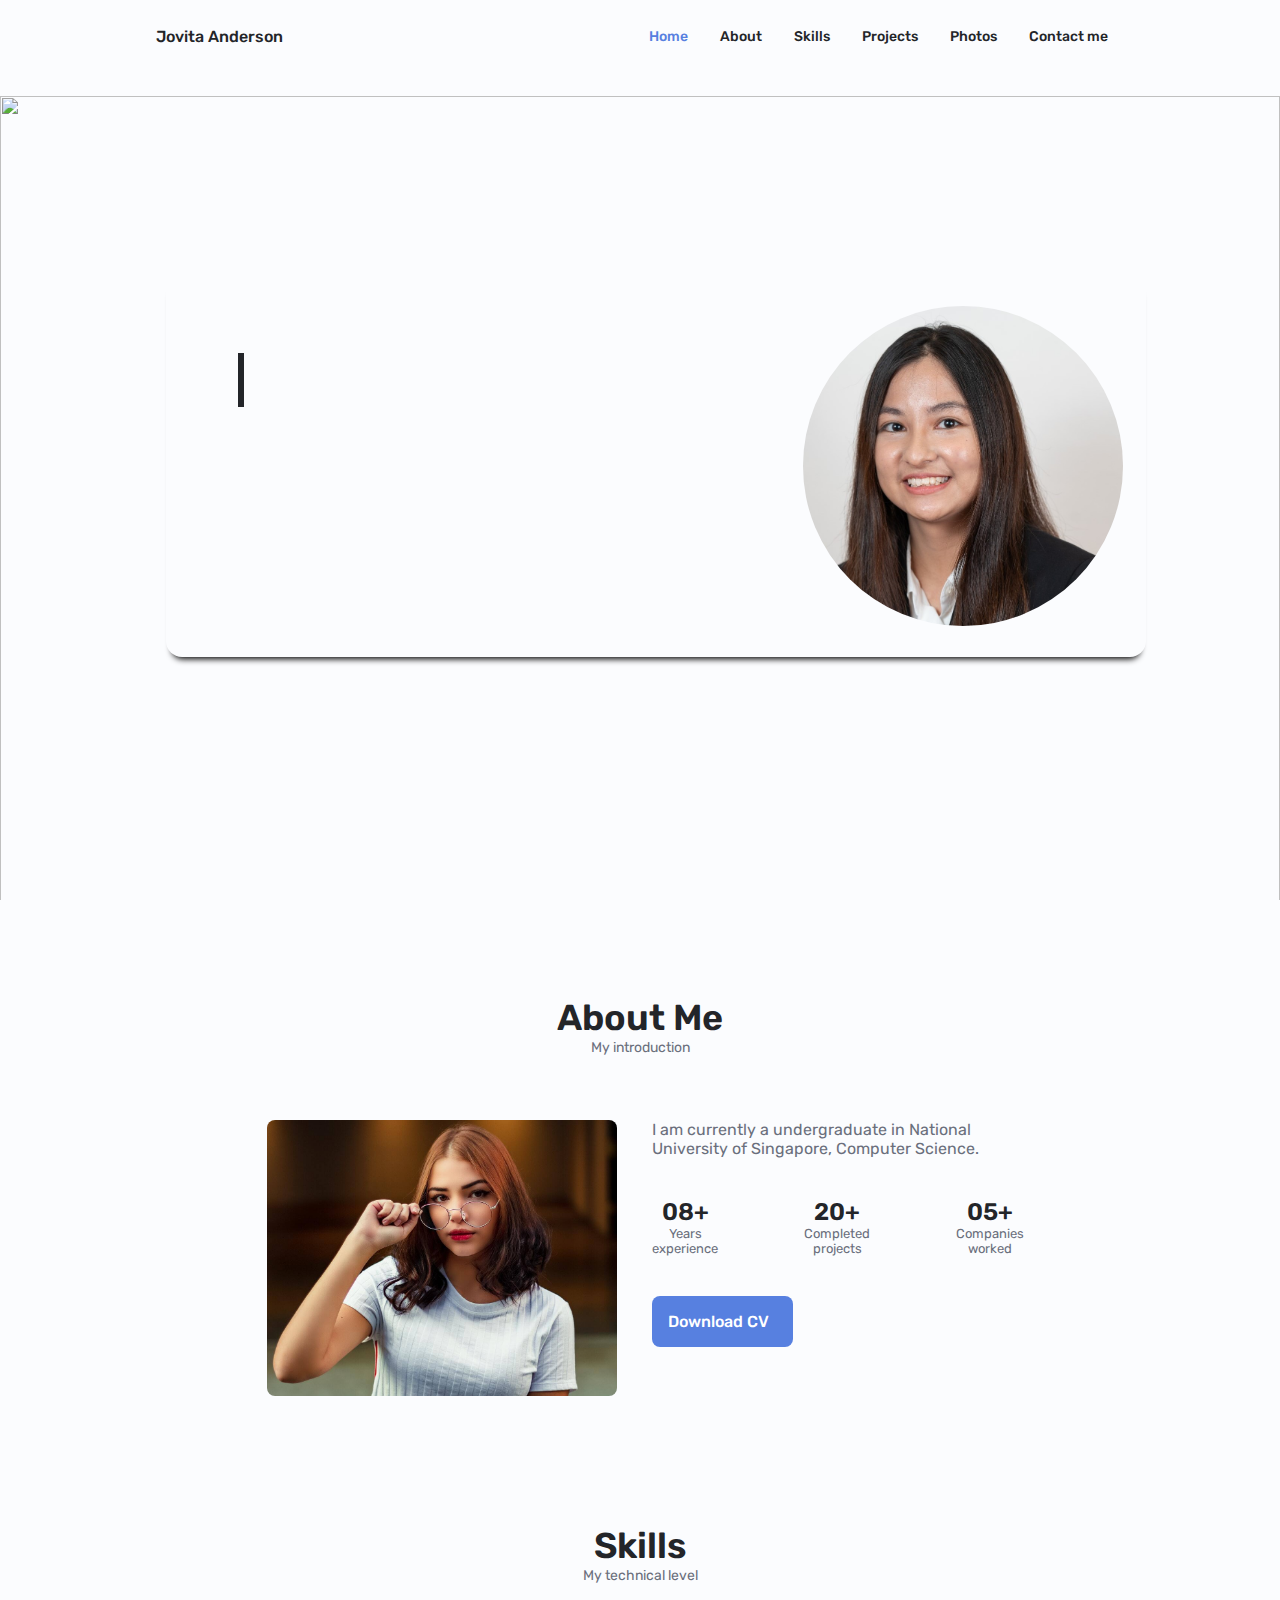
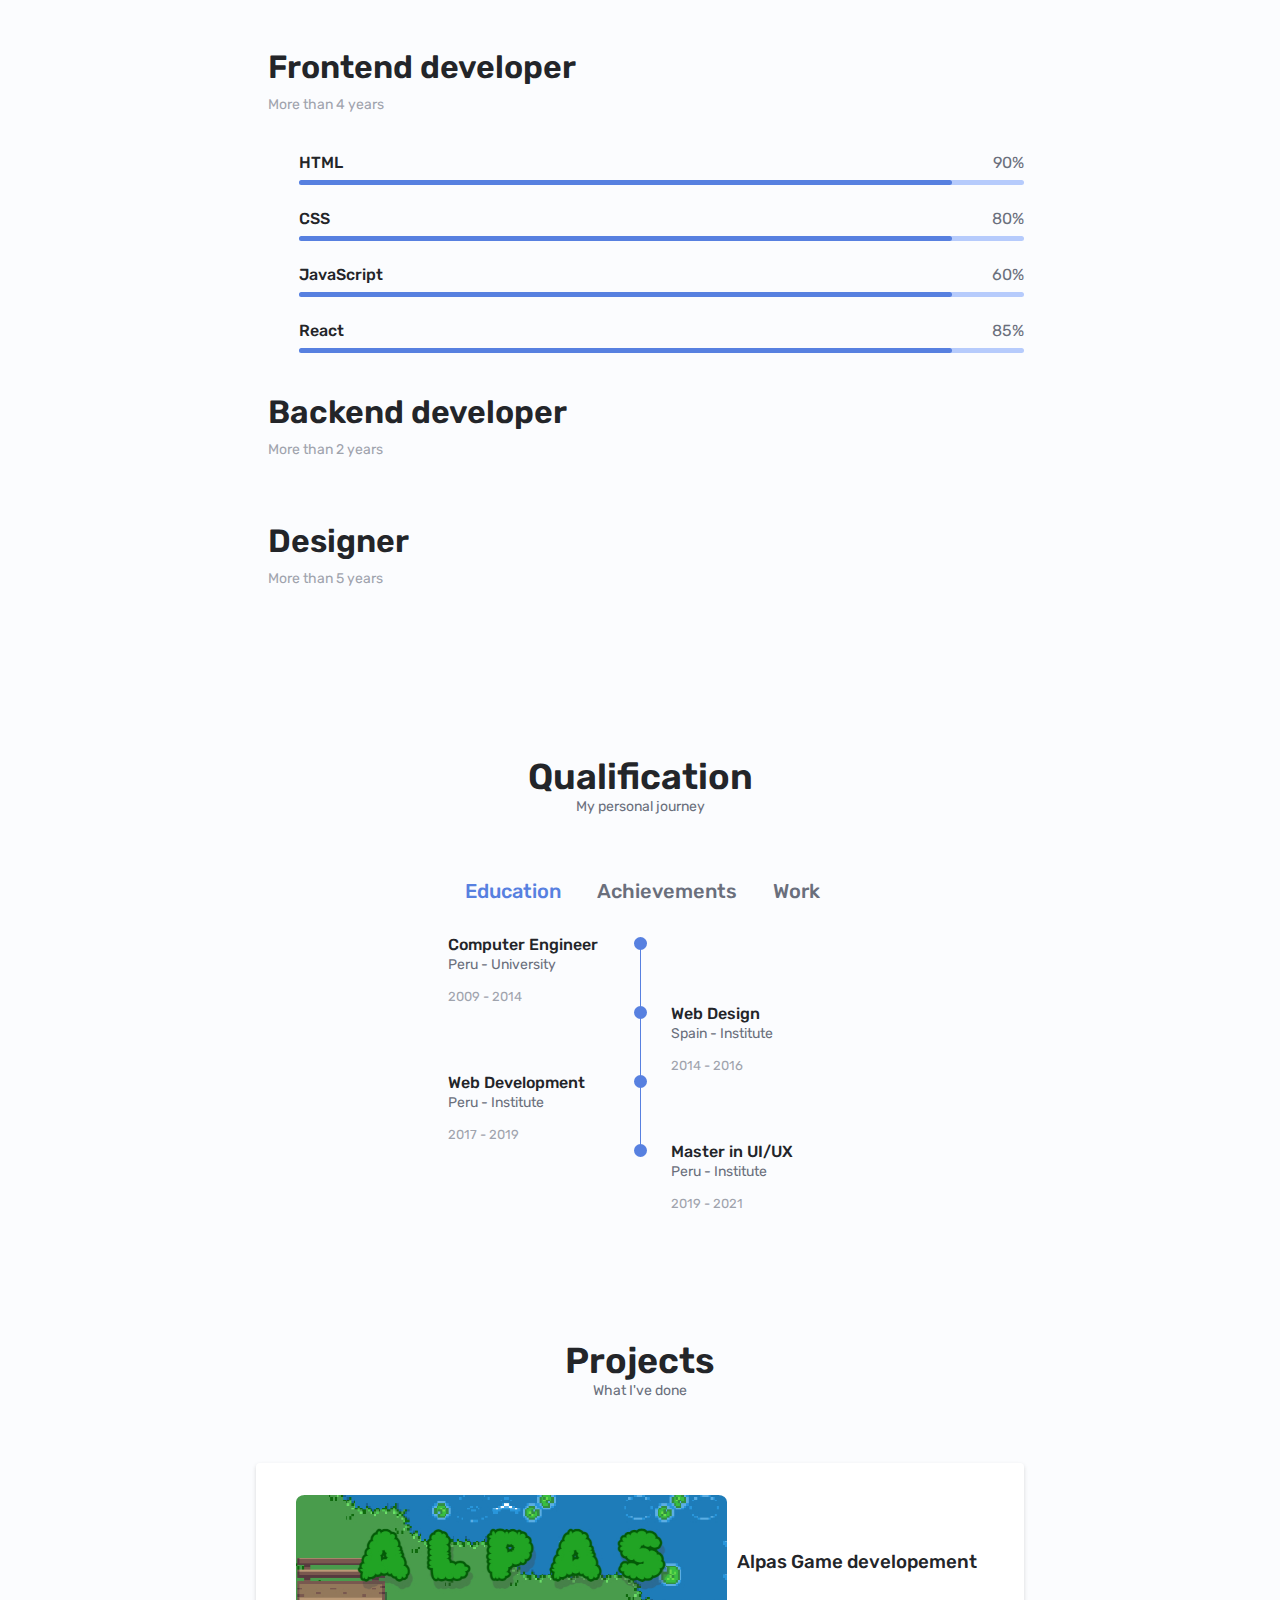
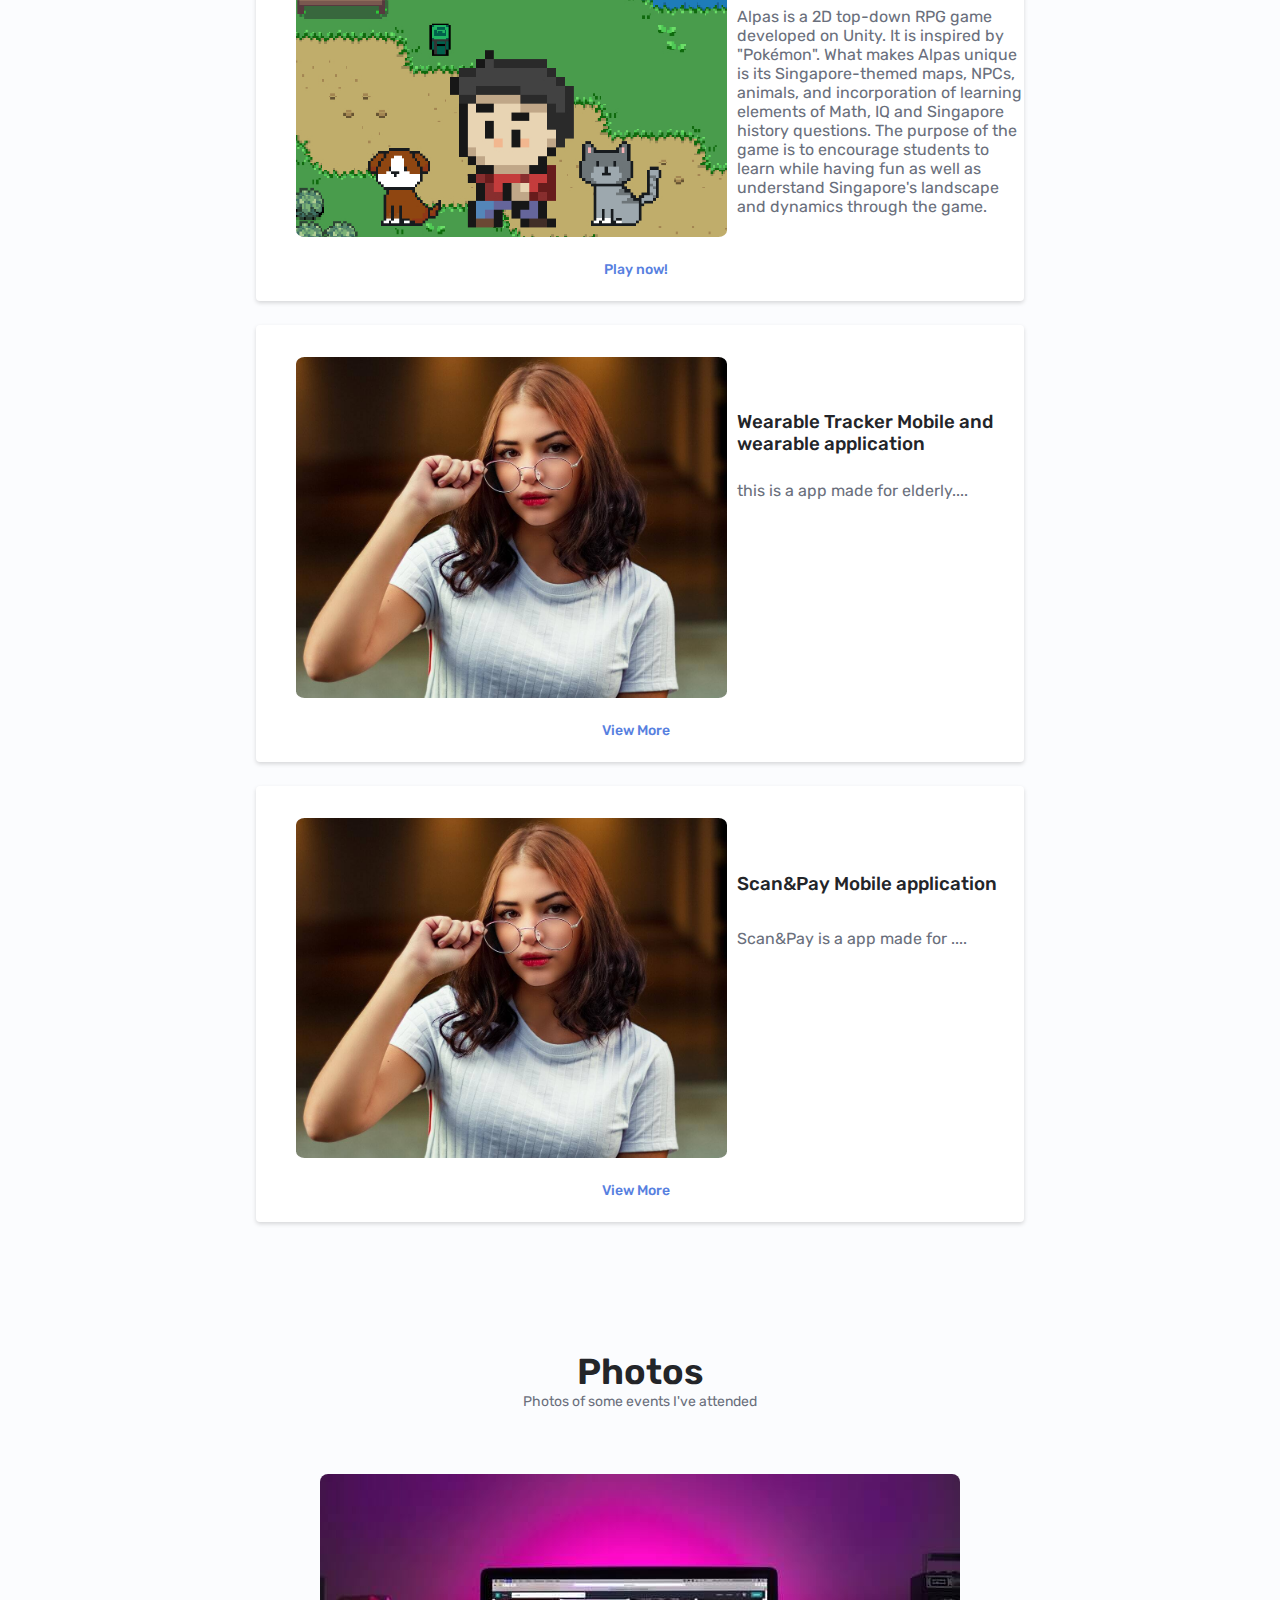
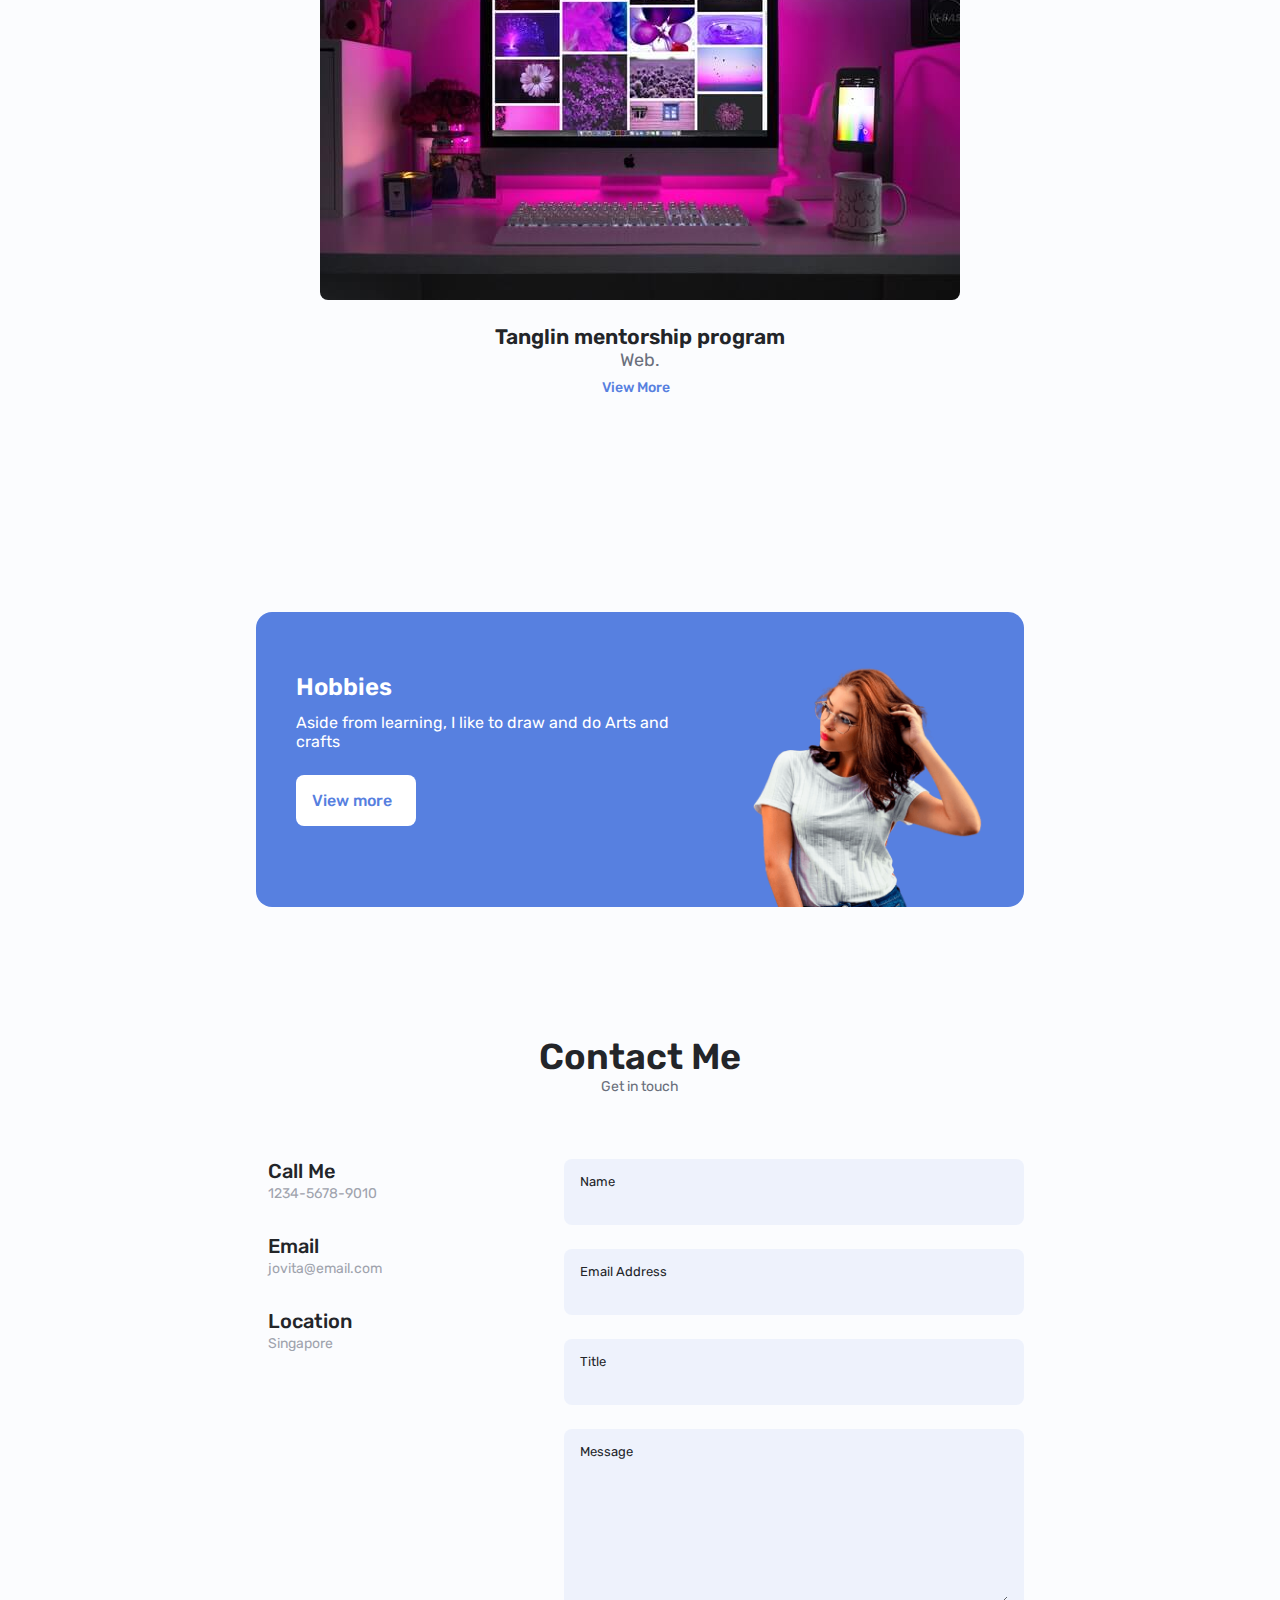
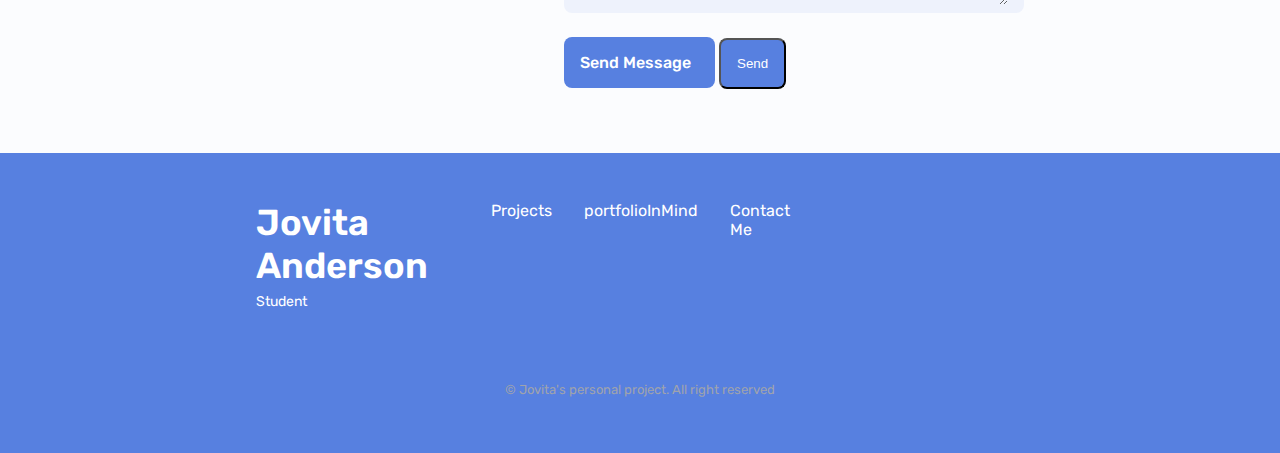
==== index.html @ 79d1b5a3 "Update project file directory" ====
<!DOCTYPE html>
    <html lang="en">
    <head>
        <meta charset="UTF-8">
        <meta name="viewport" content="width=device-width, initial-scale=1.0">

        <!--==================== UNICONS ====================-->
        <link rel="stylesheet" href="https://unicons.iconscout.com/release/v4.0.0/css/line.css">
        
        <!--==================== SWIPER CSS ====================-->
        <link rel="stylesheet" href="assets/css/swiper-bundle.min.css">
        
        <!--==================== CSS ====================-->
        <link rel="stylesheet" href="assets/css/styles.css">

        <!-- LOCOMOTIVE SCROLL -->
        <link rel="stylesheet"  href="assets/css/locomotive-scroll.min.css"/>

        <title>Jovita Anderson Portfolio Website</title>
    </head>
    <body>
        <!--==================== HEADER ====================-->
        <header class="header" id="header">
            <nav class="nav container">
                <a href="#" class="nav__logo">Jovita Anderson</a>
                <div class="nav__menu" id="nav-menu">
                    <ul class="nav__list grid">
                        <li class="nav__item">
                            <a href="#home" class="nav__link active-link">
                                <i class="uil uil-estate nav__icon"></i> Home
                            </a>
                        </li>
                        <li class="nav__item">
                            <a href="#about" class="nav__link">
                                <i class="uil uil-user nav__icon"></i> About
                            </a>
                        </li>
                        <li class="nav__item">
                            <a href="#skills" class="nav__link">
                                <i class="uil uil-file-alt nav__icon"></i> Skills
                            </a>
                        </li>
                        <li class="nav__item">
                            <a href="#projects" class="nav__link">
                                <i class="uil uil-folder nav__icon"></i> Projects
                            </a>
                        </li>
                        <li class="nav__item">
                            <a href="#photos" class="nav__link">
                                <i class="uil uil-scenery nav__icon"></i> Photos
                            </a>
                        </li>
                        <li class="nav__item">
                            <a href="#contact" class="nav__link">
                                <i class="uil uil-message nav__icon"></i> Contact me
                            </a>
                        </li>
                    </ul>
                    <i class="uil uil-times nav__close" id = "nav-close"></i>
                </div>
                <div class="nav__btns">
                    <!-- Theme change button -->
                    <i class="uil uil-moon change-theme" id="theme-button"></i>
                    <div class="nav__toggle" id="nav-toggle">
                        <i class="uil uil-apps"></i>
                    </div>
                </div>
            </nav>
        </header>

        <!--==================== MAIN ====================-->
        <main class="main">
            <!--==================== HOME ====================-->
            <section class="home section" id="home">
                <div class="home__background">
                <img src="assets/img/joderson_scene_1.png" class="bg" alt="">
                <!-- <img src="assets/img/girl1.png" class="girl" alt="">
                <img src="assets/img/rock1.png" class="rock" alt=""> -->

                <div class="home__container container grid">
                    <div class="home__content grid">

                        <div class="home__social">
                            <a href="www.linkedin.com/in/jovita-anderson" target ="_blank" class="home__social-icon">
                                <i class="uil uil-linkedin"></i>
                            </a>

                            <a href="https://github.com/joderson" target ="_blank" class="home__social-icon">
                                <i class="uil uil-github"></i>
                            </a>

                            <a href="mailto:joderson15@gmail.com" target ="_blank" class="home__social-icon">
                                <i class="uil uil-envelope-alt"></i>
                            </a>
                        </div>
                        <div class="home__img" >
                            <img src="assets/img/home.jpg" alt="" class="home__card-img">
                        </div>



                        <div class="home__data">
                            <div>
                                <h1 class="home__title">Hi, I'am Jovita :)</h1>
                            </div>
                            <h3 class="home__subtitle">Student</h3>
                            <p class="home__description">Welcome to my website! This is a personal project to showcase the fun side of me! Enjoy scrolling ~</p>
                            <a href="#about" class="button button--flex">
                                About me <i class="uil uil-message button__icon"></i>
                            </a>
                        </div>
                    </div>

                    <div class="home__scroll">
                        <a href="#about" class="home__scroll-button button--flex">
                            <i class="uil uil-mouse-alt home__scroll-mouse"></i>
                            <span class="home__scroll-name">Scroll down</span>
                            <i class="uil uil-arrow-down home_scroll-arrow"></i>
                        </a>
                    </div>

                </div>
            </div>
            </section>
            
            <!--==================== ABOUT ====================-->
            <section class="about section" id="about">
                <h2 class="section__title">About Me</h2>
                <span class="section__subtitle">My introduction</span>

                <div class="about__container container grid">
                    <img src="assets/img/about.jpg" alt="" class="about__img">

                    <div class="about__data">
                        <p class="about__description">I am currently a undergraduate in National University of Singapore, Computer Science. </p>
                        <div class="about__info">
                           <div>
                            <span class="about__info-title">08+</span>
                            <span class="about__info-name">Years <br> experience</span>
                           </div> 
                           <div>
                            <span class="about__info-title">20+</span>
                            <span class="about__info-name">Completed <br> projects</span>
                           </div> 
                           <div>
                            <span class="about__info-title">05+</span>
                            <span class="about__info-name">Companies <br> worked</span>
                           </div> 
                        </div>

                        <div class="about__buttons">
                            <a download ="" href="assets/pdf/Alexa-Cv.pdf" class="button button--flex">
                                Download CV<i class="uil uil-download-alt button__icon"></i>
                            </a>
                        </div>

                    </div>
                </div>
            </section>

            <!--==================== SKILLS ====================-->
            <section class="skills section" id="skills">
                <h2 class="section__title">Skills</h2>
                <span class="section__subtitle">My technical level</span>

                <div class="skills_container container grid">
                    <div>
                        <!--==================== SKILLS1 ====================-->
                        <div class="skills__content skills__open">
                            <div class="skills__header">
                                <i class="uil uil-brackets-curly skills__icon"></i>
                                <div>
                                    <h1 class="skills__titles">Frontend developer</h1>
                                    <span class="skills__subtitle">More than 4 years</span>
                                </div>
                                <i class="uil uil-angle-down skills__arrow"></i>
                            </div>

                            <div class="skills__list grid">
                                <div class="skills__data">
                                    <div class="skills__titles">
                                        <h3 class="skills__name">HTML</h3>
                                        <span class="skills__number">90%</span>
                                    </div>
                                    <div class="skills__bar">
                                        <span class="skills__percentage skills__html"></span>
                                    </div>
                                </div>

                                <div class="skills__data">
                                    <div class="skills__titles">
                                        <h3 class="skills__name">CSS</h3>
                                        <span class="skills__number">80%</span>
                                    </div>
                                    <div class="skills__bar">
                                        <span class="skills__percentage skills__css"></span>
                                    </div>
                                </div>

                                <div class="skills__data">
                                    <div class="skills__titles">
                                        <h3 class="skills__name">JavaScript</h3>
                                        <span class="skills__number">60%</span>
                                    </div>
                                    <div class="skills__bar">
                                        <span class="skills__percentage skills__js"></span>
                                    </div>
                                </div>

                                <div class="skills__data">
                                    <div class="skills__titles">
                                        <h3 class="skills__name">React</h3>
                                        <span class="skills__number">85%</span>
                                    </div>
                                    <div class="skills__bar">
                                        <span class="skills__percentage skills__react"></span>
                                    </div>
                                </div>
                            </div>
                        </div>
                        <!--==================== SKILLS2 ====================-->
                        <div class="skills__content skills__close">
                            <div class="skills__header">
                                <i class="uil uil-server-network skills__icon"></i>
                                <div>
                                    <h1 class="skills__titles">Backend developer</h1>
                                    <span class="skills__subtitle">More than 2 years</span>
                                </div>
                                <i class="uil uil-angle-down skills__arrow"></i>
                            </div>

                            <div class="skills__list grid">
                                <div class="skills__data">
                                    <div class="skills__titles">
                                        <h3 class="skills__name">PHP</h3>
                                        <span class="skills__number">90%</span>
                                    </div>
                                    <div class="skills__bar">
                                        <span class="skills__percentage skills__php"></span>
                                    </div>
                                </div>

                                <div class="skills__data">
                                    <div class="skills__titles">
                                        <h3 class="skills__name">Node Js</h3>
                                        <span class="skills__number">80%</span>
                                    </div>
                                    <div class="skills__bar">
                                        <span class="skills__percentage skills__node"></span>
                                    </div>
                                </div>

                                <div class="skills__data">
                                    <div class="skills__titles">
                                        <h3 class="skills__name">Firebase</h3>
                                        <span class="skills__number">60%</span>
                                    </div>
                                    <div class="skills__bar">
                                        <span class="skills__percentage skills__firebase"></span>
                                    </div>
                                </div>

                                <div class="skills__data">
                                    <div class="skills__titles">
                                        <h3 class="skills__name">Python</h3>
                                        <span class="skills__number">85%</span>
                                    </div>
                                    <div class="skills__bar">
                                        <span class="skills__percentage skills__python"></span>
                                    </div>
                                </div>
                            </div>
                        </div>
                    </div>

                    <div>
                        <!--==================== SKILLS3 ====================-->
                        <div class="skills__content skills__close">
                            <div class="skills__header">
                                <i class="uil uil-swatchbook skills__icon"></i>
                                <div>
                                    <h1 class="skills__titles">Designer</h1>
                                    <span class="skills__subtitle">More than 5 years</span>
                                </div>
                                <i class="uil uil-angle-down skills__arrow"></i>
                            </div>

                            <div class="skills__list grid">
                                <div class="skills__data">
                                    <div class="skills__titles">
                                        <h3 class="skills__name">Figma</h3>
                                        <span class="skills__number">90%</span>
                                    </div>
                                    <div class="skills__bar">
                                        <span class="skills__percentage skills__figma"></span>
                                    </div>
                                </div>

                                <div class="skills__data">
                                    <div class="skills__titles">
                                        <h3 class="skills__name">Sketch</h3>
                                        <span class="skills__number">80%</span>
                                    </div>
                                    <div class="skills__bar">
                                        <span class="skills__percentage skills__sketch"></span>
                                    </div>
                                </div>

                                <div class="skills__data">
                                    <div class="skills__titles">
                                        <h3 class="skills__name">Photoshop</h3>
                                        <span class="skills__number">60%</span>
                                    </div>
                                    <div class="skills__bar">
                                        <span class="skills__percentage skills__photoshop"></span>
                                    </div>
                                </div>
                            </div>
                        </div>                        
                    </div>

                </div>
            </section>

            <!--==================== QUALIFICATION ====================-->
            <section class="qualification section">
                <h2 class="section__title">Qualification</h2>
                <span class="section__subtitle">My personal journey</span>

                <div class="qulification__container container">
                    <div class="qualification__tabs">
                        <div class="qualification__button button--flex qualification__active" data-target='#education'>
                            <i class="uil uil-graduation-cap qualification__icon"></i>
                            Education
                        </div>

                        <div class="qualification__button button--flex" data-target='#achievements'>
                            <i class="uil uil-award qualification__icon"></i>
                            Achievements
                        </div>

                        <div class="qualification__button button--flex" data-target='#work'>
                            <i class="uil uil-briefcase-alt qualification__icon"></i>
                            Work
                        </div>
                    </div>

                    <div class="qualification__sections">
                        <!--==================== QUALIFICATION CONTENT 1 ====================-->
                        <div class="qualification__content qualification__active" data-content id ="education">
                            <!--==================== QUALIFICATION 1 ====================-->  
                            <div class="qualification__data">
                                <div>
                                    <h3 class="qualification__title">Computer Engineer</h3>
                                    <span class="qualification__subtitle"> Peru - University</span>
                                    <div class="qualification__calendar">
                                        <i class="uil uil-calendar-alt"></i>
                                        2009 - 2014
                                    </div>
                                </div>
                                <div>
                                    <span class="qualification__rounder"></span>
                                    <span class="qualification__line"></span>
                                </div>
                            </div>

                            <!--==================== QUALIFICATION 2 ====================-->  
                            <div class="qualification__data">
                                <div></div>
                                <div>
                                    <span class="qualification__rounder"></span>
                                    <span class="qualification__line"></span>
                                </div>

                                <div>
                                    <h3 class="qualification__title">Web Design</h3>
                                    <span class="qualification__subtitle"> Spain - Institute</span>
                                    <div class="qualification__calendar">
                                        <i class="uil uil-calendar-alt"></i>
                                        2014 - 2016
                                    </div>
                                </div>
                            </div>

                            <!--==================== QUALIFICATION 3 ====================-->  
                            <div class="qualification__data">
                                <div>
                                    <h3 class="qualification__title">Web Development</h3>
                                    <span class="qualification__subtitle"> Peru - Institute</span>
                                    <div class="qualification__calendar">
                                        <i class="uil uil-calendar-alt"></i>
                                        2017 - 2019
                                    </div>
                                </div>
                                <div>
                                    <span class="qualification__rounder"></span>
                                    <span class="qualification__line"></span>
                                </div>
                            </div>

                            <!--==================== QUALIFICATION 4 ====================-->  
                            <div class="qualification__data">
                                <div></div>
                                <div>
                                    <span class="qualification__rounder"></span>
                                    <!-- <span class="qualification__line"></span> -->
                                </div>
                                <div>
                                    <h3 class="qualification__title">Master in UI/UX</h3>
                                    <span class="qualification__subtitle"> Peru - Institute</span>
                                    <div class="qualification__calendar">
                                        <i class="uil uil-calendar-alt"></i>
                                        2019 - 2021
                                    </div>
                                </div>
                            </div>

                        </div>

                        <!--==================== QUALIFICATION CONTENT 2 ====================-->
                        <div class="qualification__content" data-content id ="achievements">
                            <!--==================== QUALIFICATION 1 ====================-->  
                            <div class="qualification__data">
                                <div>
                                    <h3 class="qualification__title">QUALIFICATION 1</h3>
                                    <span class="qualification__subtitle"> Peru - University</span>
                                    <div class="qualification__calendar">
                                        <i class="uil uil-calendar-alt"></i>
                                        2009 - 2014
                                    </div>
                                </div>
                                <div>
                                    <span class="qualification__rounder"></span>
                                    <span class="qualification__line"></span>
                                </div>
                            </div>

                            <!--==================== QUALIFICATION 2 ====================-->  
                            <div class="qualification__data">
                                <div></div>
                                <div>
                                    <span class="qualification__rounder"></span>
                                    <span class="qualification__line"></span>
                                </div>

                                <div>
                                    <h3 class="qualification__title">QUALIFICATION 2</h3>
                                    <span class="qualification__subtitle"> Spain - Institute</span>
                                    <div class="qualification__calendar">
                                        <i class="uil uil-calendar-alt"></i>
                                        2014 - 2016
                                    </div>
                                </div>
                            </div>

                            <!--==================== QUALIFICATION 3 ====================-->  
                            <div class="qualification__data">
                                <div>
                                    <h3 class="qualification__title">QUALIFICATION 3</h3>
                                    <span class="qualification__subtitle"> Peru - Institute</span>
                                    <div class="qualification__calendar">
                                        <i class="uil uil-calendar-alt"></i>
                                        2017 - 2019
                                    </div>
                                </div>
                                <div>
                                    <span class="qualification__rounder"></span>
                                    <!-- <span class="qualification__line"></span> -->
                                </div>
                            </div>

                        </div>

                        <!--==================== QUALIFICATION CONTENT 3 ====================-->
                        <div class="qualification__content" data-content id ="work">
                            <!--==================== QUALIFICATION 1 ====================-->  
                            <div class="qualification__data">
                                <div>
                                    <h3 class="qualification__title">QUALIFICATION 1</h3>
                                    <span class="qualification__subtitle"> Peru - University</span>
                                    <div class="qualification__calendar">
                                        <i class="uil uil-calendar-alt"></i>
                                        2009 - 2014
                                    </div>
                                </div>
                                <div>
                                    <span class="qualification__rounder"></span>
                                    <span class="qualification__line"></span>
                                </div>
                            </div>

                            <!--==================== QUALIFICATION 2 ====================-->  
                            <div class="qualification__data">
                                <div></div>
                                <div>
                                    <span class="qualification__rounder"></span>
                                    <span class="qualification__line"></span>
                                </div>

                                <div>
                                    <h3 class="qualification__title">QUALIFICATION 2</h3>
                                    <span class="qualification__subtitle"> Spain - Institute</span>
                                    <div class="qualification__calendar">
                                        <i class="uil uil-calendar-alt"></i>
                                        2014 - 2016
                                    </div>
                                </div>
                            </div>

                            <!--==================== QUALIFICATION 3 ====================-->  
                            <div class="qualification__data">
                                <div>
                                    <h3 class="qualification__title">QUALIFICATION 3</h3>
                                    <span class="qualification__subtitle"> Peru - Institute</span>
                                    <div class="qualification__calendar">
                                        <i class="uil uil-calendar-alt"></i>
                                        2017 - 2019
                                    </div>
                                </div>
                                <div>
                                    <span class="qualification__rounder"></span>
                                    <!-- <span class="qualification__line"></span> -->
                                </div>
                            </div>

                        </div>
                        
                    </div>
                </div>
            </section>

            <!--==================== PROJECTS ====================-->
            <section class="projects section" id="projects">
                <h2 class="section__title">Projects</h2>
                <span class="section__subtitle">What I've done</span>

                <div class="projects__container container grid">
                    <!--==================== PROJECT 1 ====================-->
                    <div class="projects__content">
                        <div class="projects__content__details">
                            <img src="assets/img/itch_poster_1.jpg" alt="" class="projects__content-img">
                            <i class="uil uil-mouse projects__icon"></i>
                            <h3 class="projects__title">Alpas Game developement</h3>
                            <p class="projects__description">Alpas is a 2D top-down RPG game developed on Unity. It is inspired by
                                 "Pokémon". What makes Alpas unique is its Singapore-themed maps, NPCs, animals, and incorporation 
                                 of learning elements of Math, IQ and Singapore history questions. The purpose of the game
                                   is to encourage students to learn while having fun as well as understand
                                    Singapore's landscape and dynamics through the game.</p>
                        </div>

                        <span class="button button--flex button--small button--link projects__button">
                            Play now!
                            <i class="uil uil-arrow-right button__icon"></i>
                        </span>
                    </div>

                    <!--==================== PROJECT 2 ====================-->
                    <div class="projects__content">
                        <div class="projects__content__details">
                            <img src="assets/img/about.jpg" alt="" class="projects__content-img">
                            <i class="uil uil-watch projects__icon"></i>
                            <h3 class="projects__title">Wearable Tracker Mobile and wearable application</h3>
                            <p class="projects__description">this is a app made for elderly....</p>
                        </div>

                        <span class="button button--flex button--small button--link projects__button">
                            View More
                            <i class="uil uil-arrow-right button__icon"></i>
                        </span>
                    </div>
                    
                    <!--==================== PROJECT 3 ====================-->
                    <div class="projects__content">
                        <div class="projects__content__details">
                            <img src="assets/img/about.jpg" alt="" class="projects__content-img">
                            <i class="uil uil-mobile-android projects__icon"></i>
                            <h3 class="projects__title">Scan&Pay Mobile application</h3>
                            <p class="projects__description">Scan&Pay is a app made for ....</p>
                        </div>

                        <span class="button button--flex button--small button--link projects__button">
                            View More
                            <i class="uil uil-arrow-right button__icon"></i>
                        </span>
                    </div>
                </div>
            </section>

            <!--==================== PHOTOS ====================-->
            <section class="photos section" id="photos">
                <h2 class="section__title">Photos</h2>
                <span class="section__subtitle">Photos of some events I've attended </span>

                <div class="photo__container container">
                    <div class="swiper myPhotoSwiper">
                        <div class="swiper-wrapper">

                            <!--==================== PHOTO 1 ====================-->
                            <div class="photo__content grid swiper-slide">
                                <img src="assets/img/portfolio1.jpg" alt="" class="portfolio__img">
                                <div class="photo__data">
                                    <h3 class="photo__title">Tanglin mentorship program</h3>
                                    <p class="photo__description">Web.</p>
                                    <span class="button button--flex button--small button--link photos__button">
                                        View More
                                        <i class="uil uil-arrow-right button__icon"></i>
                                    </span>

                                </div>
                                <div class="photos__modal">
                                    <div class="photos__modal-content">
                                        <h4 class="photos__modal-title">Tanglin mentorship program</h4>
                                        <i class="uil uil-times photos__modal-close"></i>
        
                                        <ul class="photos__modal-photos grid">
                                            <li class="photos__modal-photo">
                                                <i class="uil uil-check-circle photos__modal-icon"></i>
                                                <p>web page developments.</p>
                                            </li>
                                            <li class="photos__modal-photo">
                                                <i class="uil uil-check-circle photos__modal-icon"></i>
                                                <p>July 2019</p>
                                            </li>
                                        </ul>
                                    </div>
                                </div>
                            </div>

                            <!--==================== PHOTO 2 ====================-->
                            <div class="photo__content grid swiper-slide">
                                <img src="assets/img/portfolio1.jpg" alt="" class="portfolio__img">
                                <div class="photo__data">
                                    <h3 class="photo__title">Tanglin mentorship program</h3>
                                    <p class="photo__description">Web.</p>
                                    <span class="button button--flex button--small button--link photos__button">
                                        View More
                                        <i class="uil uil-arrow-right button__icon"></i>
                                    </span>

                                </div>
                                <div class="photos__modal">
                                    <div class="photos__modal-content">
                                        <h4 class="photos__modal-title">Tanglin mentorship program</h4>
                                        <i class="uil uil-times photos__modal-close"></i>
        
                                        <ul class="photos__modal-photos grid">
                                            <li class="photos__modal-photo">
                                                <i class="uil uil-check-circle photos__modal-icon"></i>
                                                <p>web page developments.</p>
                                            </li>
                                            <li class="photos__modal-photo">
                                                <i class="uil uil-check-circle photos__modal-icon"></i>
                                                <p>July 2019</p>
                                            </li>
                                        </ul>
                                    </div>
                                </div>
                            </div>

                            <!--==================== PHOTO 3 ====================-->
                            <div class="photo__content grid swiper-slide">
                                <img src="assets/img/portfolio1.jpg" alt="" class="portfolio__img">
                                <div class="photo__data">
                                    <h3 class="photo__title">Tanglin mentorship program</h3>
                                    <p class="photo__description">Web.</p>
                                    <span class="button button--flex button--small button--link photos__button">
                                        View More
                                        <i class="uil uil-arrow-right button__icon"></i>
                                    </span>

                                </div>
                                <div class="photos__modal">
                                    <div class="photos__modal-content">
                                        <h4 class="photos__modal-title">Tanglin mentorship program</h4>
                                        <i class="uil uil-times photos__modal-close"></i>
        
                                        <ul class="photos__modal-photos grid">
                                            <li class="photos__modal-photo">
                                                <i class="uil uil-check-circle photos__modal-icon"></i>
                                                <p>web page developments.</p>
                                            </li>
                                            <li class="photos__modal-photo">
                                                <i class="uil uil-check-circle photos__modal-icon"></i>
                                                <p>July 2019</p>
                                            </li>
                                        </ul>
                                    </div>
                                </div>
                            </div>
                        </div>

                        <div class="swiper-button-next">
                            <i class="uil uil-angle-right-b swiper-portfolio-icon"></i>
                        </div>
                        <div class="swiper-button-prev">
                            <i class="uil uil-angle-left-b swiper-portfolio-icon"></i>
                        </div>
                        <div class="swiper-pagination"></div>
                    </div>
                </div>
            </section>

            <!--==================== PROJECT IN MIND ====================-->
            <section class="projectInMind section" id="hobbies">

                <div class="projectInMind__bg">
                    <div class="projectInMind__container container grid">
                        <div class="projectInMind__data">
                            <h2 class="projectInMind__title">Hobbies</h2>
                            <p class="projectInMind__description">Aside from learning, I like to draw and do Arts and crafts</p>
                            <a href="hobbies.html" class="button button--flex button--white">
                               View more
                               <i class="uil uil-message projectInMind__icon button__icon"></i>
                            </a>
                        </div>
                        <img src="assets/img/project.png" alt="" class="projectInMind__img">
                    </div>
                </div>
            </section>

            <!--==================== CONTACT ME ====================-->
            <section class="contact section" id="contact">
                <h2 class="section__title">Contact Me</h2>
                <span class="section__subtitle">Get in touch</span>

                <div class="contact__container container grid">
                    <div>
                        <div class="contact__information">
                            <i class="uil uil-phone contact__icon"></i>

                            <div>
                                <h3 class="contact__title">Call Me</h3>
                                <span class="contact__subtitle">1234-5678-9010</span>
                            </div>
                        </div>

                        <div class="contact__information">
                            <i class="uil uil-envelope contact__icon"></i>

                            <div>
                                <h3 class="contact__title">Email</h3>
                                <span class="contact__subtitle">jovita@email.com</span>
                            </div>
                        </div>

                        <div class="contact__information">
                            <i class="uil uil-map-marker contact__icon"></i>

                            <div>
                                <h3 class="contact__title">Location</h3>
                                <span class="contact__subtitle">Singapore</span>
                            </div>
                        </div>
                    </div>
<!-- 
                    <form action="https://formsubmit.co/your@email.com" method="POST">
                        <input type="text" name="name" required>
                        <input type="email" name="email" required>
                        <button type="submit">Send</button>
                   </form> -->

                    <form action="https://formsubmit.co/jovita@live.com.sg" method="POST" class="contact__form grid">
                        <div class="contact__inputs grid">
                            <div class="contact__content">
                                <label for="" class="contact__label">Name</label>
                                <input type="text" class="contact__input" name="name" required>
                            </div>
                            <div class="contact__content">
                                <label for="" class="contact__label">Email Address</label>
                                <input type="email" class="contact__input" name="email">
                            </div>
                        </div>
                        <div class="contact__content">
                            <label for="" class="contact__label">Title</label>
                            <input type="text" class="contact__input" name="subject">
                        </div>
                        <div class="contact__content">
                            <label for="" class="contact__label">Message</label>
                            <textarea name="message" id="" cols="0" rows="7" class="contact__input"></textarea>
                        </div>

                        <div>
                            <a href="#" class="button button--flex" type="submit">
                                Send Message
                                <i class="uil uil-message button__icon"></i>
                            </a>
                            <button type="submit" class="button button--flex">Send</button>
                        </div>
                        <input type="hidden" name="_next" value="hobbies.html">
                        <input type="hidden" name="_template" value="table">
                    </form>

                </div>
            </section>
        </main>

        <!--==================== FOOTER ====================-->
        <footer class="footer">
            <div class="footer__bg">
                <div class="footer__container container grid">
                    <div>
                        <h1 class="footer__title">Jovita Anderson</h1>
                        <span class="footer__subtitle">Student</span>
                    </div>

                    <ul class="footer__links">
                        <li>
                            <a href="#projects" class="footer__link">Projects</a>
                        </li>
                        <li>
                            <a href="#portfolioInMind" class="footer__link">portfolioInMind</a>
                        </li>
                        <li>
                            <a href="#contact" class="footer__link">Contact Me</a>
                        </li>
                    </ul>

                    <div class="footer__socials">
                        <a href="https://www.facebook.com/"  target ="_blank" class="footer__social">
                            <i class="uil uil-facebook-f"></i>
                        </a>
                        <a href="https://www.instagram.com/"  target ="_blank" class="footer__social">
                            <i class="uil uil-instagram"></i>
                        </a>
                        <a href="https://twitter.com/"  target ="_blank" class="footer__social">
                            <i class="uil uil-twitter-alt"></i>
                        </a>
                    </div>
                </div>
                <p class="footer__copy">&#169; Jovita's personal project. All right reserved</p>
            </div>
        </footer>
        
        <!--==================== SCROLL TOP ====================-->
        <a href="#" class="scrollup" id="scroll-up">
            <i class="uil uil-arrow-up scrollup__icon"></i>
        </a>

        <!--==================== SWIPER JS ====================-->
        <script src="assets/js/swiper-bundle.min.js"></script>

        <!--================ PARALEX SCROLLING ================-->
        <!-- <script
        src="https://cdnjs.cloudflare.com/ajax/libs/gsap/3.6.1/gsap.min.js"
        integrity="sha512-cdV6j5t5o24hkSciVrb8Ki6FveC2SgwGfLE31+ZQRHAeSRxYhAQskLkq3dLm8ZcWe1N3vBOEYmmbhzf7NTtFFQ=="
        crossorigin="anonymous"
      ></script> -->
      <script src="https://cdnjs.cloudflare.com/ajax/libs/gsap/2.1.3/TweenMax.min.js"></script>
      <script src="https://cdnjs.cloudflare.com/ajax/libs/ScrollMagic/2.0.6/ScrollMagic.min.js"></script>
      <script src="https://cdnjs.cloudflare.com/ajax/libs/ScrollMagic/2.0.6/plugins/animation.gsap.js"></script>

        <!--==================== MAIN JS ====================-->
        <script src="assets/js/main.js"></script>


        <!-- SMOOTH SCROLL -->
        <script src="https://ajax.googleapis.com/ajax/libs/jquery/1.10.2/jquery.min.js"></script>
        <script>
            //smooth scroll
        $(function() {
        $('a[href*=#]:not([href=#])').click(function() {
            if (location.pathname.replace(/^\//,'') == this.pathname.replace(/^\//,'') && location.hostname == this.hostname) {
            var target = $(this.hash);
            target = target.length ? target : $('[name=' + this.hash.slice(1) +']');
            if (target.length) {
                $('html,body').animate({
                scrollTop: target.offset().top
                }, 1000);
                return false;
            }
            }
        });
        });

        //swiper stop on mouse over 
        $('.photos__button').on('mouseover', function() {
        swiper.autoplay.stop();
        });

        $('.photos__button').on('mouseout', function() {
        swiper.autoplay.start();
        });
        </script>



        <!-- LOCOMOTIVE SCROLL -->
        <script src="assets/js/locomotive-scroll.min.js"></script>



    </body>
</html>
---- assets/css/styles.css ----
/*==================== GOOGLE FONTS ====================*/
/*@import url("https://fonts.googleapis.com/css2?family=Poppins:wght@400;500;600&display=swap");*/
@import url('https://fonts.googleapis.com/css2?family=Rubik:wght@400;500;600&display=swap');
/*==================== VARIABLES CSS ====================*/
:root {
    --header-height: 3rem;

    /*========== Colors ==========*/
    /* Change favorite color */
    --hue-color: 222; /*Purple 250 - Green 142 - Blue 230 - Pink 340*/

    /* HSL color mode */
    --first-color: hsl(var(--hue-color), 69%, 61%);
    --first-color-second: hsl(var(--hue-color), 69%, 61%);
    --first-color-alt: hsl(var(--hue-color), 57%, 53%);
    --first-color-lighter: hsl(var(--hue-color), 92%, 85%);
    --title-color: hsl(var(--hue-color), 8%, 15%);
    --text-color: hsl(var(--hue-color), 8%, 45%);
    --text-color-light: hsl(var(--hue-color), 8%, 65%);
    --input-color: hsl(var(--hue-color), 70%, 96%);
    --body-color: hsl(var(--hue-color), 60%, 99%);
    --container-color: #fff;
    --scroll-bar-color: hsl(var(--hue-color), 12%, 90%);
    --scroll-thumb-color: hsl(var(--hue-color), 12%, 80%);

    /*========== Font and typography ==========*/
    /*--body-font: 'Poppins', sans-serif;*/
    --body-font:'Rubik', sans-serif;

    /* .5rem = 8px, 1rem = 16px, 1.5rem = 24px ... */
    --big-font-size: 2rem;
    --h1-font-size: 1.5rem;
    --h2-font-size: 1.25rem;
    --h3-font-size: 1.125rem;
    --normal-font-size: .938rem;
    --small-font-size: .813rem;
    --smaller-font-size: .75rem;

    /* ====== Typing effect speed ======= */
    --typewriter-speed: 3s;
    --typewriter-character: 18;

    /*========== Font weight ==========*/
    --font-medium: 500;
    --font-semi-bold: 600;

    /*========== Margenes Bottom ==========*/
    /* .25rem = 4px, .5rem = 8px, .75rem = 12px ... */
    --mb-0-25: .25rem;
    --mb-0-5: .5rem;
    --mb-0-75: .75rem;
    --mb-1: 1rem;
    --mb-1-5: 1.5rem;
    --mb-2: 2rem;
    --mb-2-5: 2.5rem;
    --mb-3: 3rem;

    /*========== z index ==========*/
    --z-tooltip: 10;
    --z-fixed: 100;
    --z-modal: 1000;
}

/* Font size for large devices */
@media screen and (min-width: 968px) {
    :root {
        --big-font-size: 3rem;
        --h1-font-size: 2.25rem;
        --h2-font-size: 1.5rem;
        --h3-font-size: 1.25rem;
        --normal-font-size: 1rem;
        --small-font-size: .875rem;
        --smaller-font-size: .813rem;
    }
}

/*========== Variables Dark theme ==========*/
body.dark-theme{
      /* HSL color mode */
      --first-color-second: hsl(var(--hue-color), 30%, 8%);
      --title-color: hsl(var(--hue-color), 8%, 95%);
      --text-color: hsl(var(--hue-color), 8%, 75%);
      --input-color: hsl(var(--hue-color), 29%, 16%);
      --body-color: hsl(var(--hue-color), 28%, 12%);
      --container-color: hsl(var(--hue-color), 29%, 16%);
      --scroll-bar-color: hsl(var(--hue-color), 12%, 48%);
      --scroll-thumb-color: hsl(var(--hue-color), 12%, 36%);
}

/*========== Button Dark/Light ==========*/
.nav__btns{
  display: flex;
  align-items: center;
}

.change-theme{
  font-size:1.25rem;
  color: var(--title-color);
  margin-right: var(--mb-1);
  cursor: pointer;
}

.change-theme:hover{
  color:var(--first-color);
}


/*==================== BASE ====================*/
* {
  box-sizing: border-box;
  padding: 0;
  margin: 0;
}

html {
  scroll-behavior: smooth;
}

body {
  margin: 0 0 var(--header-height) 0;
  font-family: var(--body-font);
  font-size: var(--normal-font-size);
  background-color: var(--body-color);
  color: var(--text-color);
}

h1, h2, h3, h4 {
  color: var(--title-color);
  font-weight: var(--font-semi-bold);
}

ul {
  list-style: none;
}

a {
  text-decoration: none;
}

img {
  max-width: 100%;
  height: auto;
}

/*==================== REUSABLE CSS CLASSES ====================*/
.section {
  padding: 2rem 0 4rem;
}

.section__title {
  font-size: var(--h1-font-size);
  color: var(--title-color);
}

.section__subtitle {
  display: block;
  font-size: var(--small-font-size);
  margin-bottom: var(--mb-3);
}

.section__title, 
.section__subtitle {
  text-align: center;
}

/*==================== LAYOUT ====================*/
.container {
  max-width: 768px; 
  margin-left: var(--mb-1-5);
  margin-right: var(--mb-1-5); 
    /* width:max-content;
  height: max-content; */
  /* margin:auto;
  padding-left: var(--mb-1-5);
  padding-right: var(--mb-1-5);  */
}

.grid {
  display: grid;
  gap: 1.5rem;
}

.header {
  width: 100%;
  position: fixed;
  bottom: 0;
  left: 0;
  z-index: var(--z-fixed);
  background-color: var(--body-color);
}

/*==================== NAV ====================*/

.nav {
  max-width: 968px;
  height: var(--header-height);
  display: flex;
  justify-content: space-between;
  align-items: center;
}

.nav__logo,
.nav__toggle{
color: var(--title-color);
font-weight: var(--font-medium);
}

.nav__logo:hover{
  color: var(--first-color)
}

.nav__toggle:hover{
  color: var(--first-color)
}

@media screen and (max-width: 767px) {
  .nav__menu {
    position: fixed;
    bottom: -100%;
    left: 0;
    width: 100%;
    background-color: var(--body-color);
    padding: 2rem 1.5rem 4rem;
    box-shadow: 0 1px 4px rgba(0,0,0,.15);
    border-radius: 1.5rem 1.5rem 0 0;
    transition: .3s;
  }
}

.nav__list{
  grid-template-columns: repeat(3, 1fr);
  gap: 2rem;
}

.nav__link{
  display: flex;
  flex-direction: column;
  align-items: center;
  font-size: var(--small-font-size);
  color: var(--title-color);
  font-weight: var(--font-medium);
}

.nav__link:hover{
  color: var(--first-color)
}

.nav__icon{
  font-size: 1.2rem;
}

.nav__close{
  position: absolute;
  right: 1.3rem;
  bottom: .5rem;
  font-size: 1.5rem;
  cursor: pointer;
  color: var(--first-color);
}

.nav__close:hover{
  color: var(--first-color-alt);
}

/* show menu */
.show-menu{
  bottom: 0;
}

/* Active link */
.active-link{
  color: var(--first-color);
}

/* Change background header */
.scroll-header{
  box-shadow: 0 -1px 4px rgba(0,0,0,.15);
}


/*==================== HOME ====================*/
.home{
  height: 100vh;
}

.home__background .bg{
  position: absolute;
  width: 100%;
  height: 100vh;
  object-fit: cover;
  z-index: -1;
}

.home__container{
  gap: 1rem;
  width: max-content;
}

.home__content{
  grid-template-columns: .5fr 1fr;
  max-width: 980px;
  margin: 1rem;
  padding: 1rem;
  gap: 0;
  height: fit-content;
  top: 50%;
  left: 50%;
  position: absolute;
  transform: translate(-50%, -50%);
  background-color: var(--body-color);
  border-radius: 1rem;
  justify-content: center;
  align-items: center;

  /* add shadow */
  -webkit-box-shadow: 0 8px 6px -6px black;
  -moz-box-shadow: 0 8px 6px -6px black;
       box-shadow: 0 8px 6px -6px black;
}

.home__social{
  display: grid;
  padding-right: 1rem;
  padding-left: 1rem;
  grid-template-columns: max-content;
  height: max-content;
  row-gap: 2rem;
  grid-row: 1 / 3;
  
}

.home__social-icon{
  font-size: 1.75rem;
  color: var(--first-color);
}

.home__social-icon:hover{
  color: var(--first-color-alt);
}

.home__img{
  width: 350px;
  height: 350px;
  fill: var(--first-color);

  display: flex;
  justify-content: center;
  align-items: center;
}

.home__card-img{
  border-radius: 50%;
}

.home__data{
  padding: 2rem;
}

.home__title{
  font-family: 'Spline Sans Mono', monospace;
  font-size: var(--big-font-size);
  position: relative;
  width: max-content;
}

/* to animated typing animation */

.home__title::before,
.home__title::after{
  content: '';
  position: absolute;
  top: 0;
  right: 0;
  bottom: 0;
  left: 0;
}

.home__title::before{
  background: var(--body-color);
  animation: typewriter var(--typewriter-speed) steps(var(--typewriter-character)) 1s forwards;
}

.home__title::after{
  width: 0.125em;
  background: var(--title-color);
  animation: typewriter var(--typewriter-speed) steps(var(--typewriter-character)) 1s forwards, 
    blink 750ms steps(15) infinite;
}

@keyframes typewriter {
  to{
    left: 100%;
  }
}

@keyframes blink {
  to{
    background: transparent;
  }
}

.home__subtitle{
  font-size: var(--h3-font-size);
  color: var(--text-color);
  font-weight: var(--font-medium);
  margin-bottom: var(--mb-0-75);
  padding-top: 1rem;

  /* animation */
  opacity: 0;
  transform: translateY(3rem);
  animation: fadeInUp 2s ease calc(var(--typewriter-speed) + 2s) forwards;
}

.home__description{
  margin-bottom: var(--mb-2);
  /* animation */
  opacity: 0;
  transform: translateY(3rem);
  animation: fadeInUp 2s ease calc(var(--typewriter-speed) + 2s) forwards;
}

.home__data .button{
  opacity: 0;
  transform: translateY(3rem);
  animation: fadeInUp 2s ease calc(var(--typewriter-speed) + 2s) forwards;
}

@keyframes fadeInUp {
  to{
    opacity: 1;
    transform: translateY(0);
  }
}

.home__scroll{
  display: none;
  opacity: 0;
  transform: translateY(3rem);
  animation: fadeInUp 2s ease calc(var(--typewriter-speed) + 2s) forwards;
}

.home__scroll-button{
  color: var(--first-color);
  transition: .3s;
}

.home__scroll-button:hover{
  transform: translateY(.25rem);
}

.home__scroll-mouse{
  font-size: 2rem;
}

.home__scroll-name{
  font-size: var(--small-font-size);
  color: var(--title-color);
  font-weight: var(--font-medium);
  margin-right: var(--mb-0-25);
}

.home__scroll .arrow{
  font-size: 1.25rem;
}

/*==================== BUTTONS ====================*/
.button{
  display: inline-block;
  background-color: var(--first-color);
  color:#fff;
  padding: 1rem;
  border-radius: .5rem;
  font-weight: var(--font-medium);
}

.button:hover{
  background-color: var(--first-color-alt);
}

.button__icon{
  font-size: 1.25rem;
  margin-left: var(--mb-0-5);
  transition: .3s;
}

.button--white{
  background-color: #fff;
  color: var(--first-color);
}

.button--white:hover{
  background-color: #fff;
}

.button--flex{
  display: inline-flex;
  align-items: center;
}

.button--small{
  padding: .75rem 1rem;
}

.button--link{
  padding: 0;
  background-color: transparent;
  color:var(--first-color);
}

.button--link:hover{
  background-color: transparent;
  color: var(--first-color-alt)
}

/*==================== ABOUT ====================*/
.about{
  background: var(--body-color);
  width: 100%;
  z-index: 2;
}

.about__img{
  width: 200px;
  border-radius: .5rem;
  justify-self: center;
  align-self: center;
}

.about__description {
  text-align: center;
  margin-bottom: var(--mb-2-5);
}

.about__info{
  display: flex;
  justify-content: space-evenly;
  margin-bottom: var(--mb-2-5);
}

.about__info-title{
  font-size: var(--h2-font-size);
  font-weight: var(--font-semi-bold);
  color: var(--title-color);
}

.about__info-name{
  font-size: var(--smaller-font-size);
}

.about__info-title,
.about__info-name{
  display: block;
  text-align: center;

}

.about__buttons{
  display:flex;
  justify-content: center;
}

/*==================== SKILLS ====================*/
.skills{
  background: var(--body-color);
  width: 100%;
  z-index: 2;
}

.skills__container{
  row-gap: 0;
}

.skills__header{
  display: flex;
  align-items: center;
  margin-bottom: var(--mb-2-5);
  cursor: pointer;
}

.skills__icon,
.skills__arrow{
  font-size: 2rem;
  color: var(--first-color);
}

.skills__icon{
  margin-right: var(--mb-0-75);
}

.skills__title{
  font-size: var(--h3-font-size);
}

.skills__subtitle{
  font-size: var(--small-font-size);
  color: var(--text-color-light);
}

.skills__arrow{
  margin-left: auto;
  transition: 4s;
}

.skills__list{
  row-gap: 1.5rem;
  padding-left: 2.7rem;
}

.skills__titles{
  display: flex;
  justify-content: space-between;
  margin-bottom: var(--mb-0-5);
}

.skills__name{
  font-size: var(--normal-font-size);
  font-weight: var(--font-medium);
}

.skills__bar,
.skills__percentage{
  height: 5px;
  border-radius: .25rem;
}

.skills__bar{
  background-color: var(--first-color-lighter);
}

.skills__percentage{
  display: block;
  background-color: var(--first-color);
}

/*todo: update the percentages*/

.skills__html{
  width:90%;
}
.skills__css{
  width:90%;
}
.skills__js{
  width:90%;
}
.skills__react{
  width:90%;
}

.skills__php{
  width:90%;
}
.skills__node{
  width:90%;
}
.skills__firebase{
  width:90%;
}
.skills__python{
  width:90%;
}

.skills__figma{
  width:90%;
}
.skills__sketch{
  width:90%;
}
.skills__photoshop{
  width:90%;
}


.skills__close .skills__list{
  height: 0;
  overflow: hidden;
}

.skills__open .skills__list{
  height:max-content;
  margin-bottom: var(--mb-2-5);
}

.skills__open .skills__arrow{
  animation: changeY 0.01s forwards;
}

@keyframes changeY {
  to {
    transform: scaleY(-1);
  }
}

/*==================== QUALIFICATION ====================*/

.qualification__tabs{
  display: flex;
  justify-content: space-evenly;
  margin-bottom: var(--mb-2);
}

.qualification__button{
  font-size: var(--h3-font-size);
  font-weight: var(--font-medium);
  cursor: pointer;
}

.qualification__button:hover{
  color: var(--first-color);
}

.qualification__icon{
  font-size: 1.8rem;
  margin-right: var(--mb-0-25);
}

.qualification__data{
  display: grid;
  grid-template-columns: 1fr max-content 1fr;
  column-gap: 1.5rem;
  /* text-align: center; */
}
  
.qualification__title{
  font-size: var(--normal-font-size);
  font-weight: var(--font-medium);
}

.qualification__subtitle{
  display: inline-block;
  font-size: var(--small-font-size);
  margin-bottom: var(--mb-1);
}

.qualification__calendar{
  font-size: var(--smaller-font-size);
  color: var(--text-color-light);
}

.qualification__rounder{
  display: inline-block;
  width: 13px;
  height: 13px;
  background-color: var(--first-color);
  border-radius: 50%;
}

.qualification__line{
  display: block;
  width: 1px;
  height: 100%;
  background-color: var(--first-color);
  transform: translate(6px, -7px);
}

.qualification [data-content]{
  display: none;
}

.qualification__active[data-content]{
  display:block;
}

.qualification__button.qualification__active{
  color: var(--first-color);
}


/*==================== PROJECTS ====================*/
.projects__container{
  gap: 1.5rem;
  grid-template-columns: repeat(1,1fr);
}

.projects__content{
  position: relative;
  background-color: var(--container-color);
  padding: 3.5rem .5rem 1.23rem 1.5rem;
  border-radius: .25rem;
  box-shadow: 0 2px 4px rgba(0, 0, 0, .15);
  transition: .3s;
  
}

.projects__content__details{
  display: grid;
  grid-template-columns:1.5fr 1fr;
  grid-template-rows: 0.2fr 0.2fr  1fr;
  gap: 10px;
  padding-bottom: 2rem;
}

.projects__content-img{
  width: fit-content;
  grid-row-start: 1;
  grid-row-end: 4;
  border-radius: 2%;
}

.projects__content:hover{
  box-shadow: 0 4px 8px rgba(0, 0, 0, .15);
}

.projects__icon{
  display:block;
  height: fit-content;
  font-size: 1.5rem;
  color: var(--first-color);
  margin-bottom: var(--mb-1);
}

.projects__title{
  font-size: var (--h3-font-size);
  margin-bottom: var(--mb-1);
  font-weight : var(--font-medium);
}

.projects__button{
  position: absolute;
  left: 50%;
  transform: translate(-50%, -50%);
  cursor: pointer;
  font-size: var(--small-font-size);
}

.projects__button:hover .button__icon{
  transform:translate(.25rem);
}

/*==================== PORTFOLIO ====================*/

.portfolio__container{
  overflow:hidden;
}

.portfolio__content{
  padding: 0 1.5rem;
}

.portfolio__img{
  width: 265px;
  border-radius: .5rem;
  justify-self: center;
}

.portfolio__title{
  font-size: var(--h3-font-size);
  margin-bottom: var(--mb-0-5);
}

.portfolio__description{
  margin-bottom: var(--mb-0-75);
}

.portfolio__button:hover .button__icon{
  transform: translateX(.25rem);
}

.swiper-button-prev::after,
.swiper-button-next::after{
  content:'';
}

.swiper-portfolio-icon{
  font-size: 2rem;
  color: var(--first-color);
}

/* .swiper-button-prev{
  left: -.5rem;
}

.swiper-button-next{
  right:-.5rem;
} */

.portfolio__container > .swiper-pagination-bullets{
  bottom: -2.5rem;
}

.swiper-pagination-bullet-active{
  background-color: var(--first-color);
}

.swiper-button-prev,
.swiper-button-next,
.swiper-pagination-bullet{
  outline: none;
}

/*==================== PHOTO ====================*/

.photo__slider{
  width: 800px;
  height: 500px;
  border-radius: 10px;
  overflow: hidden;
}
.slides{
  width:500%;
  height: 500px;
  display: flex;
}

.slides input{
  display: none;
}

.slide{
  width: 20%;
  transition: 2s;
}

.slide img{
  width:800px;
  height: 500px;
}

.swiper{
  width: 100%;
  height: fit-content;
  overflow: hidden;
}

.swiper-slide {
  text-align: center;
  font-size: 18px;
  background: #fff;

  /* Center slide text vertically */
  display: -webkit-box;
  display: -ms-flexbox;
  display: -webkit-flex;
  display: flex;
  -webkit-box-pack: center;
  -ms-flex-pack: center;
  -webkit-justify-content: center;
  justify-content: center;
  -webkit-box-align: center;
  -ms-flex-align: center;
  -webkit-align-items: center;
  align-items: center;
}

.swiper-slide img {
  display: block;
  width: 100%;
  height: 100%;
  object-fit: cover;
}

.photo__container .swiper-button-next{
  height: 20px;
  width: 20px;
  right: .5rem;
}

.photo__container .swiper-button-prev{
  height: 20px;
  width: 20px;
  right: -1.5rem;
}

.photo__container .swiper-pagination-bullets{
  /* bottom: -.5rem; */
}

.photo__content{
  background: var(--body-color);
  display: grid;
  grid-template-rows: 1fr 80px;
  padding-bottom: 2.5rem;
  row-gap: 1rem;
}

.photo__description{
  padding-bottom: 1rem;
}
.photos__button{
  position: absolute;
  left: 50%;
  transform: translate(-50%, -50%);
  cursor: pointer;
  font-size: var(--small-font-size);
}

.photos__button:hover .button__icon{
  transform:translate(.25rem);
}

.photos__modal{
  position:fixed;
  top: 0;
  left: 0;
  right: 0;
  bottom: 0;
  background-color: rgba(0, 0, 0, .5);
  display: flex;
  align-items: center;
  justify-content: center;
  padding: 0 1rem;
  z-index: var(--z-modal);
  opacity: 0;
  visibility: hidden;
  transition: .3s;
}

.photos__modal-content{
  position: relative;
  background-color: var(--container-color);
  padding: 1.5rem;
  border-radius: .5rem;
}

.photos__modal-photos{
  row-gap: 1rem;
}

.photos__modal-photo{
  display: flex;
}

.photos__modal-title{
  font-size: var(--h3-font-size);
  font-weight:var(--font-medium);
  margin-bottom: var(--mb-1-5);
}

.photos__modal-close{
  position:absolute;
  top: 1rem;
  right: 1rem;
  font-size: 1.5rem;
  color: var(--first-color);
  cursor: pointer;
}

.photos__modal-icon{
  color:var(--first-color);
  margin-right: var(--mb-0-25);
}

/* Active Modal */
.active-modal{
  opacity: 1;
  visibility: visible;
}




/*==================== PROJECT IN MIND ====================*/
.projectInMind{
  text-align: center;
}

.projectInMind__bg{
  background-color: var(--first-color-second);
  padding-top: 3rem;
}

.projectInMind__title{
  font-size: var(--h2-font-size);
  margin-bottom: var(--mb-0-75);
}

.projectInMind__description{
  margin-bottom: var(--mb-1-5);
}

.projectInMind__title,
.projectInMind__description{
  color:#fff;
}

.projectInMind__img{
  width:232px;
  justify-self: center;
}

/*==================== TESTIMONIAL ====================*/
.testimonial__data,
.testimonial__header{
  display:flex;
}

.testimonial__data{
  justify-content: space-between;
  margin-bottom: var(--mb-1);
}

.testimonial__img{
  width: 60px;
  height: 60px;
  border-radius: 50%;
  margin-right: var(--mb-0-75);
}

.testimonial__name{
  font-size: var(--h3-font-size);
  font-weight: var(--font-medium);
}

.testimonial__client{
  font-size: var(--small-font-size);
  color: var(--text-color-light);
}

.testimonial__description{
  margin-bottom: var(--mb-2-5);
}

.testimonial__icon-star{
  color: var(--first-color)
}

.testimonial__container .swiper-pagination-testimonial{
  bottom: 10;
}

/*==================== CONTACT ME ====================*/
.contact__container{
  row-gap: 3rem;
}

.contact__information{
  display:flex;
  margin-bottom: var(--mb-2);
}

.contact__icon{
  font-size: 2rem;
  color: var(--first-color);
  margin-right: var(--mb-0-75);
}

.contact__title{
  font-size: var(--h3-font-size);
  font-weight: var(--font-medium);
}

.contact__subtitle{
  font-size: var(--small-font-size);
  color: var(--text-color-light);
}

.contact__content{
  background-color: var(--input-color);
  border-radius: .5rem;
  padding: .75rem 1rem .25rem;
}

.contact__label{
  font-size: var(--smaller-font-size);
  color: var(--title-color);
}

.contact__input{
  width: 100%;
  background-color: var(--input-color);
  color: var(--text-color);
  font-family: var(--body-font);
  font-size: var(--normal-font-size);
  border:none;
  outline: none;
  padding: .25rem .5rem .5rem 0;

}

/*==================== FOOTER ====================*/
.footer{
  padding-top: 2rem;
}

.footer__container{
  row-gap: 3.5rem;
}

.footer__bg{
  background-color: var(--first-color-second);
  padding: 2rem;
}

.footer__title{
  font-size: var(--h1-font-size);
  margin-bottom: var(--mb-0-25);
}

.footer__subtitle{
  font-size:var(--small-font-size);
}

.footer__links{
  display: flex;
  flex-direction: column;
  row-gap: 1.5rem;
}

.footer__link:hover{
  color: var(--first-color-lighter)
}

.footer__social{
  font-size: 1.25rem;
  margin-right: var(--mb-1-5);
}

.footer__soical:hover{
  color: var(--first-color-lighter);
}

.footer__copy{
  font-size: var(--smaller-font-size);
  text-align: center;
  color: var(--text-color-light);
  margin-top: var(--mb-3);
}

.footer__title,
.footer__subtitle,
.footer__link,
.footer__social{
  color:#fff;
}

/*========== SCROLL UP ==========*/
.scrollup{
  position:fixed;
  right: 1rem;
  bottom: -20%;
  background-color: var(--first-color);
  opacity: .8;
  padding: 0 .3rem;
  border-radius: .4rem;
  z-index: var(--z-tooltip);
  transition: .4s;
}

.scrollup:hover{
  background-color: var(--first-color-alt);
}

.scrollup__icon{
  font-size: 1.5rem;
  color: #fff;
}

/* Show scroll */
.show-scroll{
  bottom: 5rem;
}

/*========== SCROLL BAR ==========*/
::-webkit-scrollbar{
  width: .60rem;
  background-color: var(--scroll-bar-color);
  border-radius: .5rem;
}

::-webkit-scrollbar-thumb{
  background-color: var(--scroll-thumb-color);
  border-radius: .5rem;
}

::-webkit-scrollbar-thumb:hover{
  background-color: var(--text-color-light);
}

/*==================== MEDIA QUERIES ====================*/
/* For small devices */
@media screen and (max-width: 350px) {
  .container{
    margin-left: var(--mb-1);
    margin-right: var(--mb-1);
  }

  .nav__menu{
    padding: 2rem .25rem 4rem;
  }

  .nav__list{
    column-gap: 0;
  }

  .home__content{
    grid-template-columns: .25fr 3fr;
  }

  .home__card-img{
    width: 180px;
  }
  
  .qualification__data{
    gap: .5rem;
  }

  .projects__container{
    grid-template-columns: max-content;
    justify-content: center;
  }

  .projects__content{
    padding-right: 3.5rem;
  }

  .projects__modal{
    padding: 0 .5rem;
  }

  .projectInMind__img{
    width: 200px;
  }

  .testimonial__data,
  .testimonial__header{
    flex-direction: column;
    align-items: center;
  }

  .testimonial__img{
    margin-right: 0;
    margin-bottom: var(--mb-0-25);
  }
  
  .testimonial__data,
  .testimonial__description{
    text-align: center;
  }
}

/* For medium devices */
@media screen and (min-width: 568px){
  .home__content{
    grid-template-columns: max-content 1fr 1fr;
  }
  .home__data{
    grid-column: initial;
  }
  .home__img{
    order: 1;
    justify-self: center;
  }

  .about__container,
  .skills__container,
  .portfolio__content,
  .projectInMind__container,
  .contact__container,
  .footer__container{
    grid-template-columns: repeat(2, 1fr);
  }

  .qualification__sections{
    display: grid;
    grid-template-columns: .6fr;
    justify-content: center;
  }
}

@media screen and (min-width: 768px){
  .container{
    margin-left: auto;
    margin-right: auto;
  }

  body{
    margin: 0;
  }

  .section{
    padding: 6rem 0 2rem;
  }
  .section__subtitle{
    margin-bottom: 4rem;
  }

  .header{
    top:0;
    bottom:initial;
  }

  .header,
  .footer__container{
    padding: 0 1rem;
  }

  .nav{
    height: calc(var(--header-height) + 1.5rem);
    column-gap: 1rem;
  }

  .nav__icon,
  .nav__close,
  .nav__toggle{
    display:none;
  }
  .nav__list{
    display: flex;
    column-gap: 2rem;
  }
  .nav__menu{
    margin-left: auto;
  }
  .change-theme{
    margin: 0;
  }

  .home__container{
    row-gap: 5rem;
  }

  /* .home__content{
    padding-top: 5.5rem;
    column-gap: 2rem; 
  } */

  .home__card-img{
    width: 270px;
  }
  .home__scroll{
    display:block;
  }
  .home__scroll-button{
    margin-left: 3rem;
  }

  .about__img{
    width: 350px;
  }
  .about__description{
    text-align: initial;
  }
  .about__info{
    justify-content: space-between;
  }
  .about__buttons{
    justify-content: initial;
  }

  .qualification__tabs{
    justify-content: center;
  }
  .qualification__button{
    margin: 0 var(--mb-1);
  }
  .qualification__sections{
    grid-template-columns: .5fr;
  }

  .projects__container{
    grid-template-columns: repeat(1, 1fr);
    justify-content: center;
  }
  .projects__icon{
    font-size: 2rem;
  }
  .projects__content{
    padding: 2rem 0 2rem 2.5rem;
  }
  .projects__modal-content{
    width: 450px;
  }

  .portfolio__img{
    width: 320px;
  }
  .portfolio__content{
    align-items: center;
  }

  .projectInMind{
    text-align: initial;
  }
  .projectInMind__bg{
    background: none;
  }
  .projectInMind__container{
    background-color: var(--first-color);
    border-radius: 1rem;
    padding: 3rem 2.5rem 0;
    grid-template-columns: 1fr max-content;
    column-gap: 3rem;
  }

  .projectInMind__data{
    padding-top: .8rem;
  }

  .footer__container{
    grid-template-columns: repeat(3, 1fr);
  }
  .footer__bg{
    padding: 3rem 0 3.5rem;
  }
  .footer__links{
    flex-direction: row;
    column-gap: 2rem;
  }
  .footer__socials{
    justify-self: flex-end;
  }
  .footer__copy{
    margin-top: 4.5rem;
  }
  
}

/* For large devices */

@media screen  and (min-width: 1024px){
  .header,
  .main,
  .footer__container{
    padding: 0;
  }

  .home__card-img{
    width: 320px;
  }
  /* .home__social{
    transform: translateX(-6rem);
  } */

  .projects__container{
    grid-template-columns: repeat(1, 1fr);
  }

  .portfolio__content{
    column-gap: 5rem;
  }
  .swiper-portfolio-icon{
    font-size: 3.5rem;
  }
  .swiper-button-prev{
    /* left:-3.5rem; */
  }
  .swiper-button-next{
    /* right: -3.5rem; */
  }
  .portfolio__container > .swiper-pagination-bullets{
    bottom: -4.5rem;
  }

  .contact__form{
    width: 460px;
  }
  .contact__input{
    grid-template-columns: repeat(2, 1fr);
  }

}
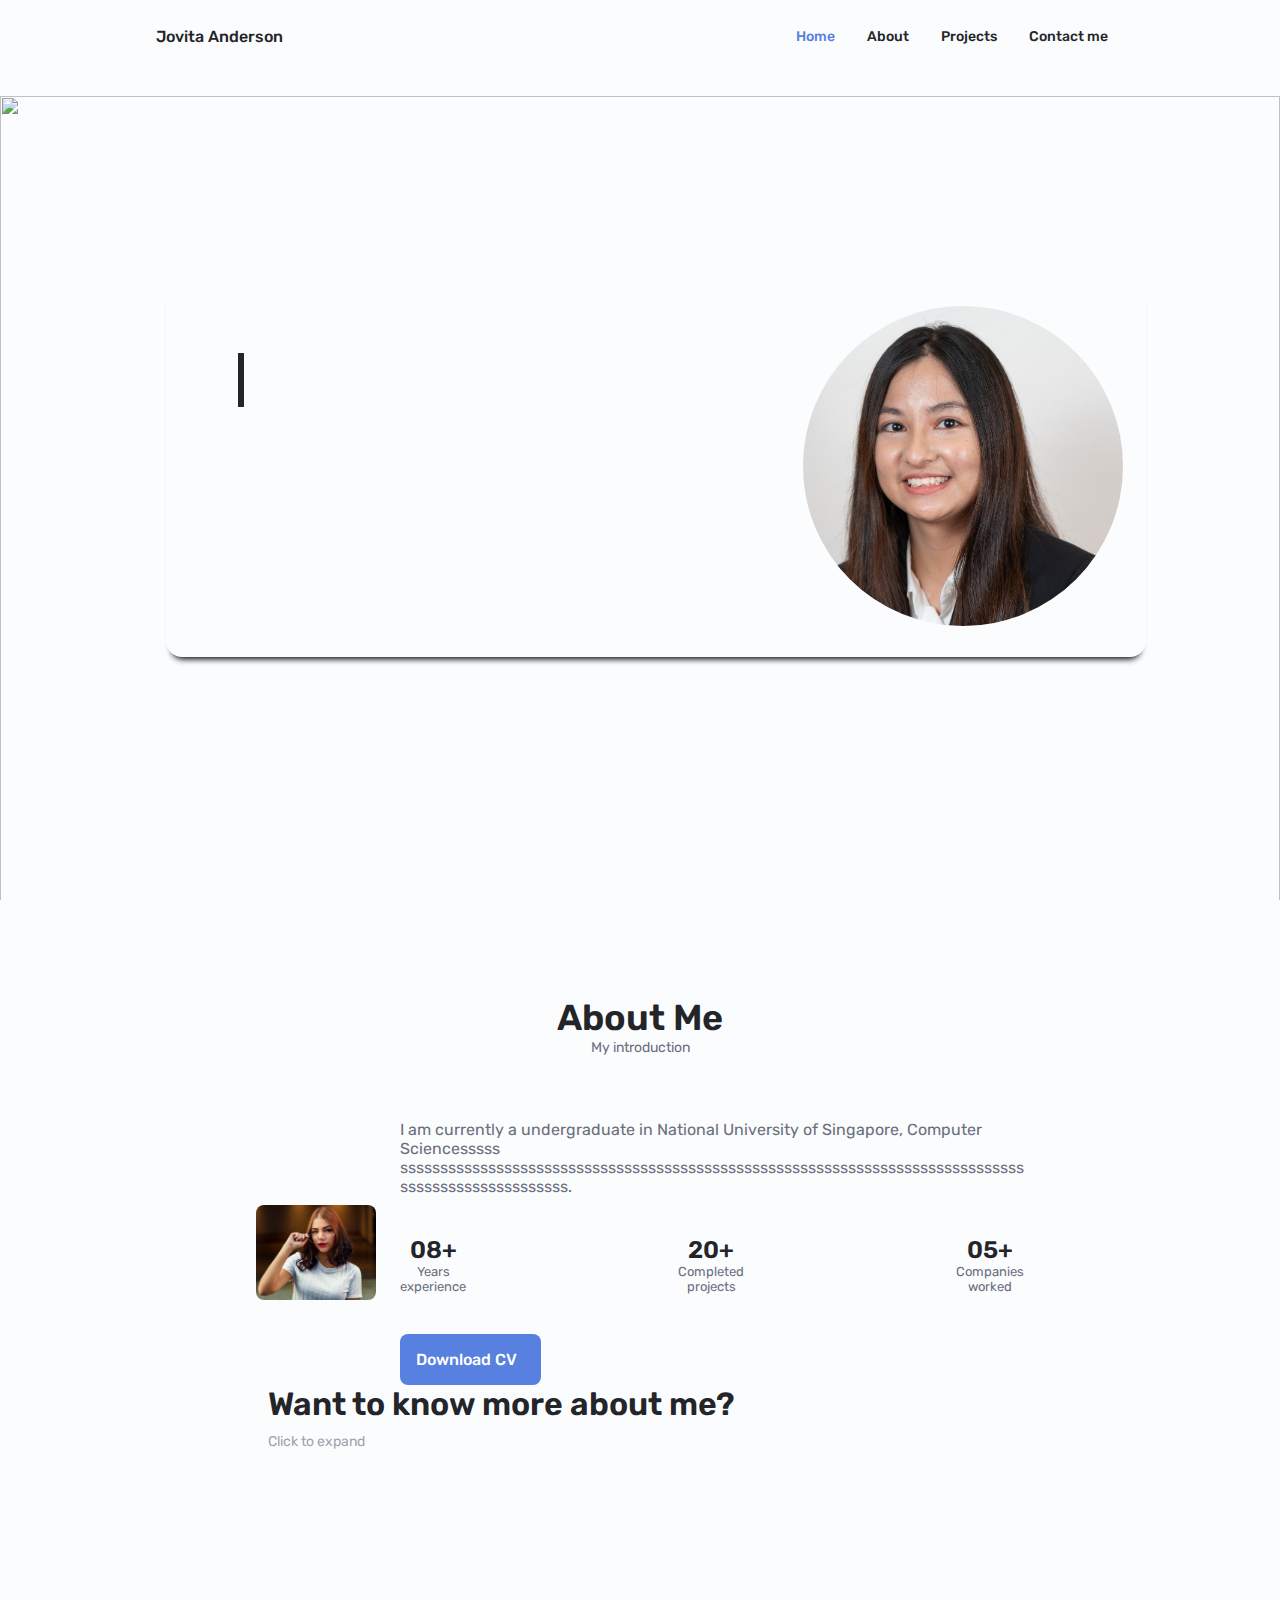
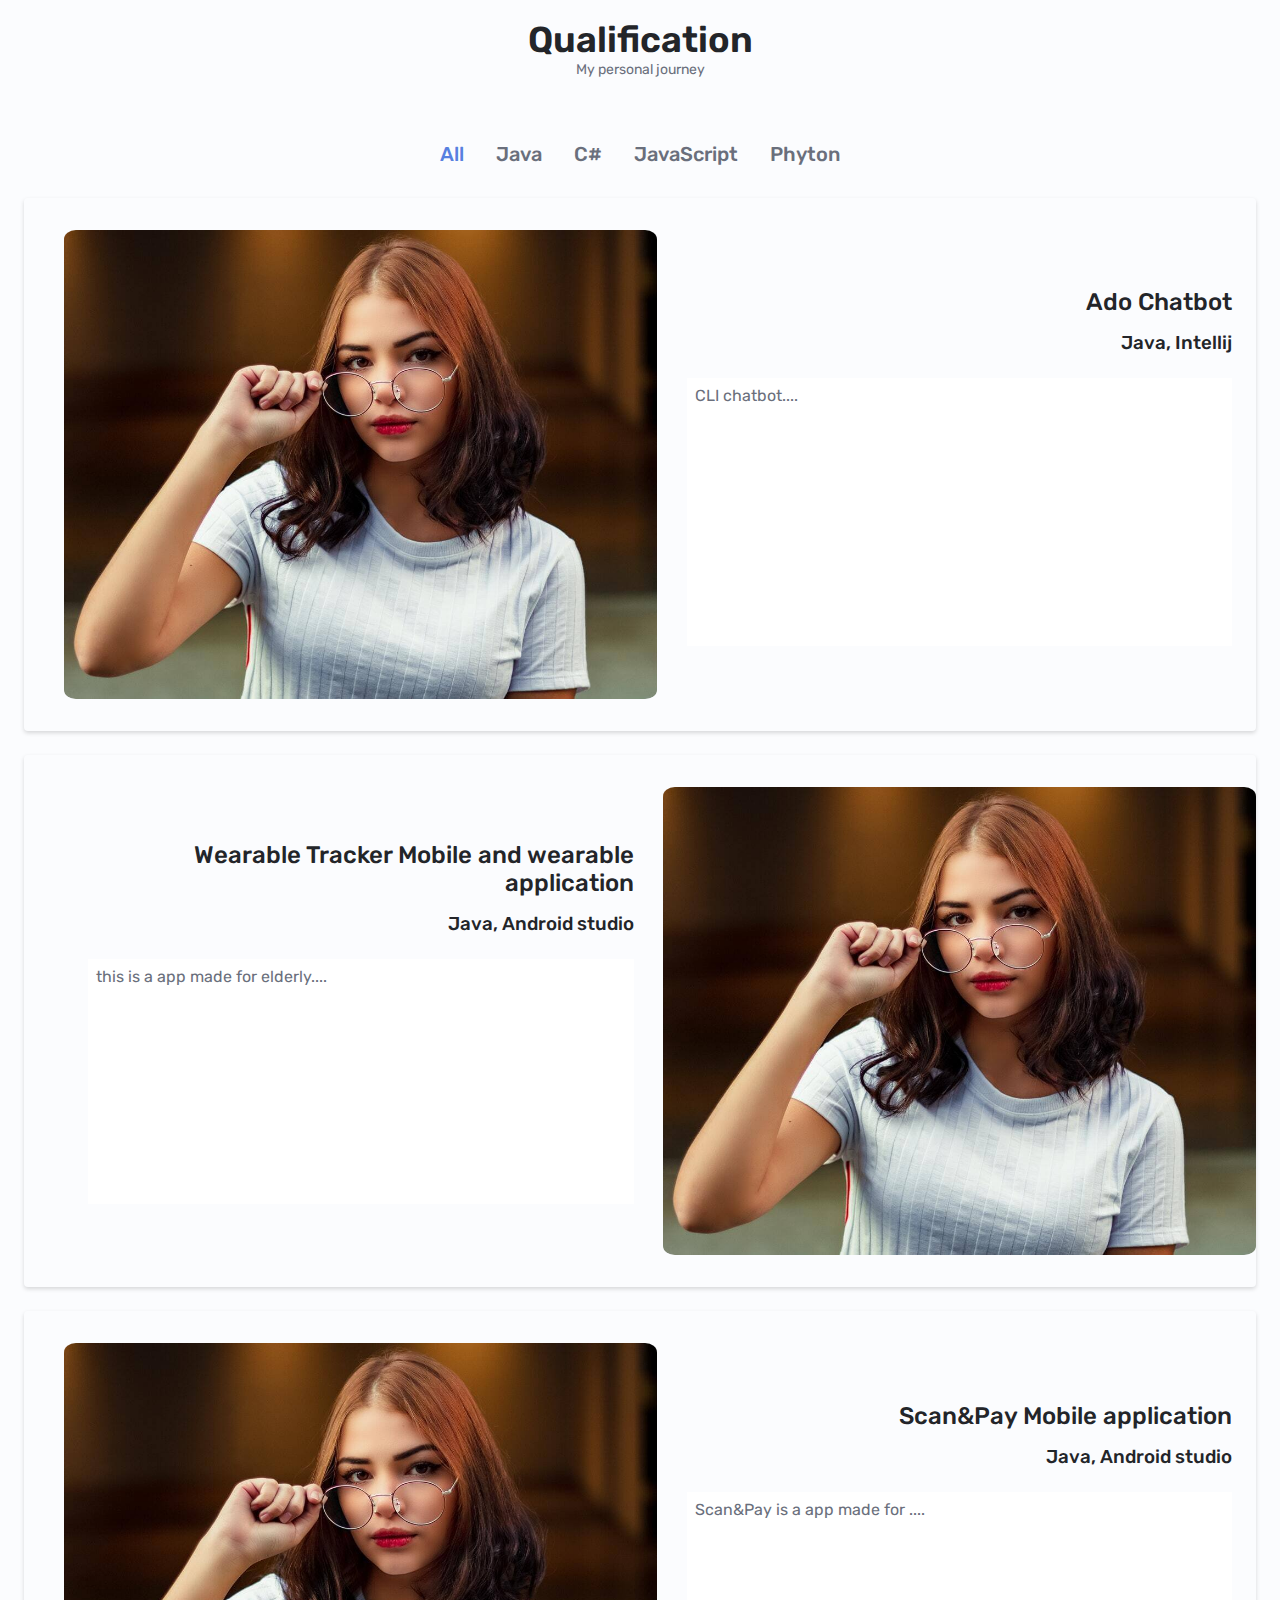
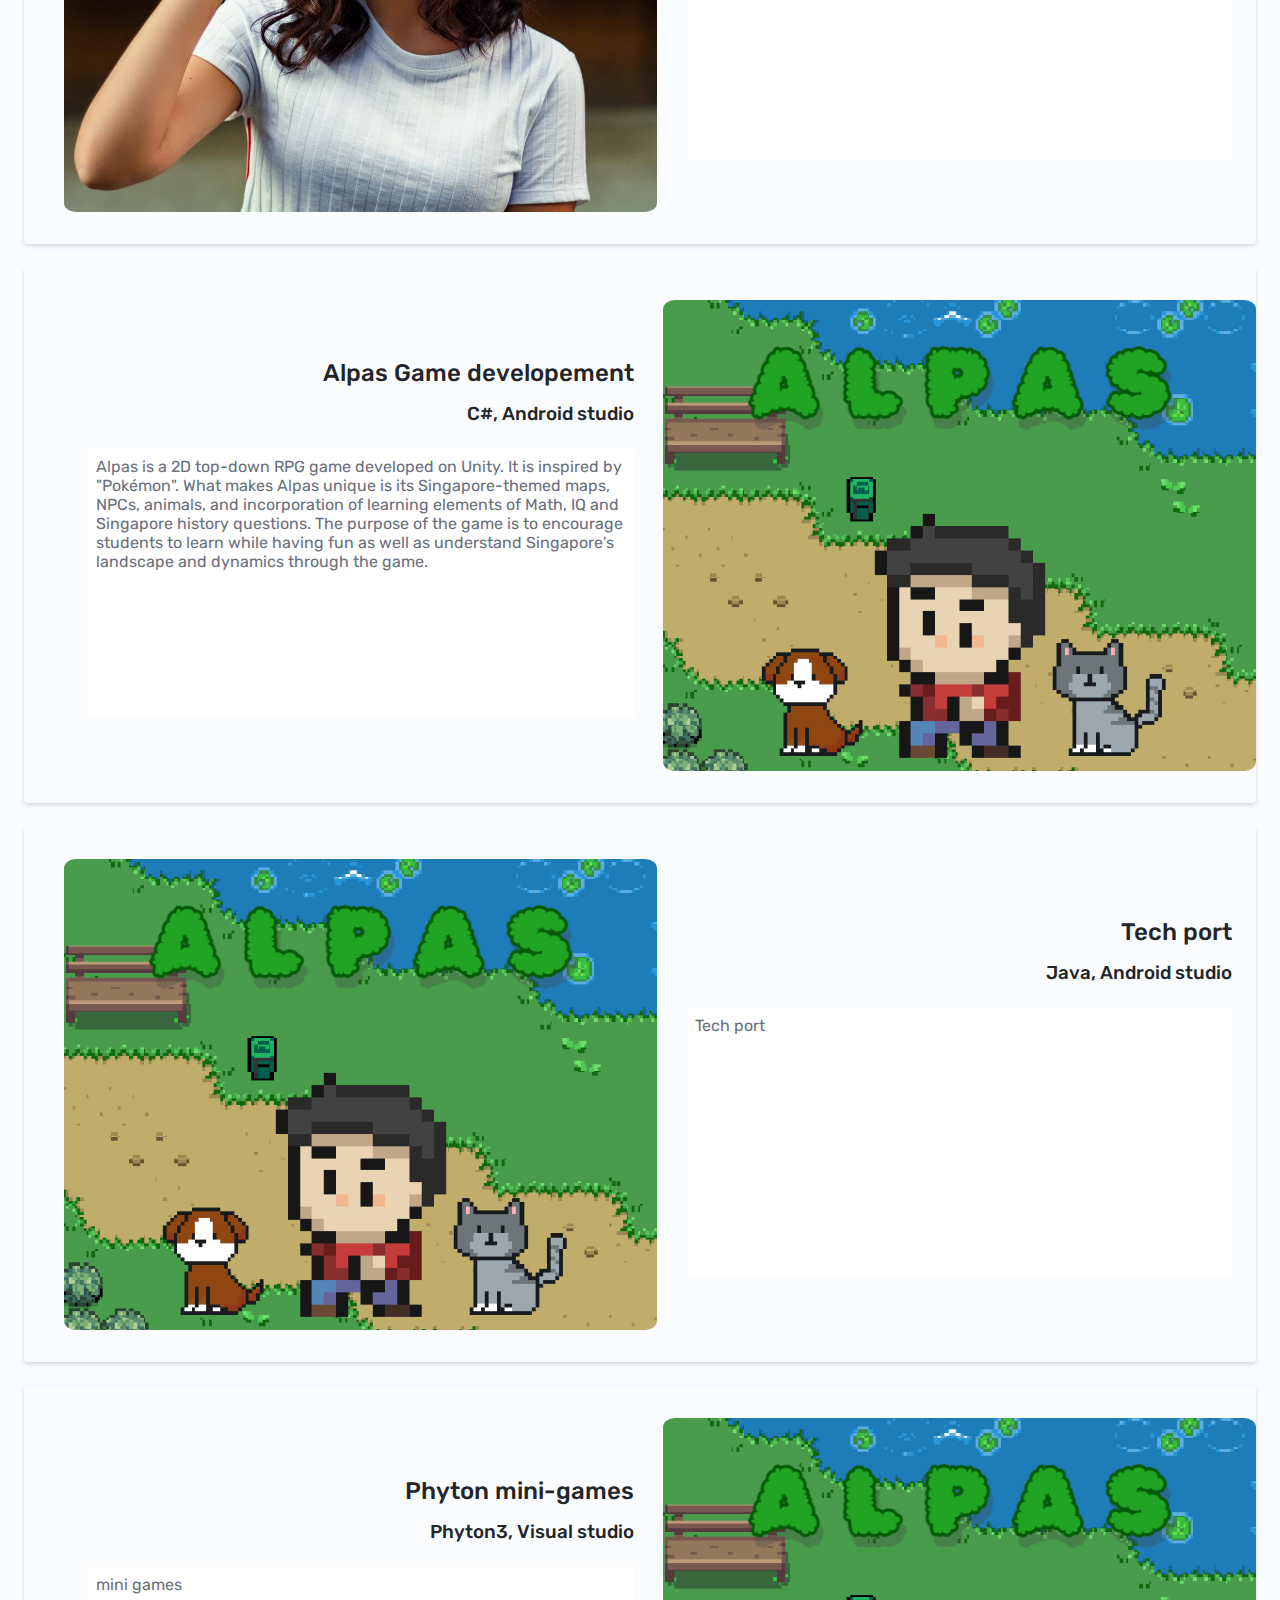
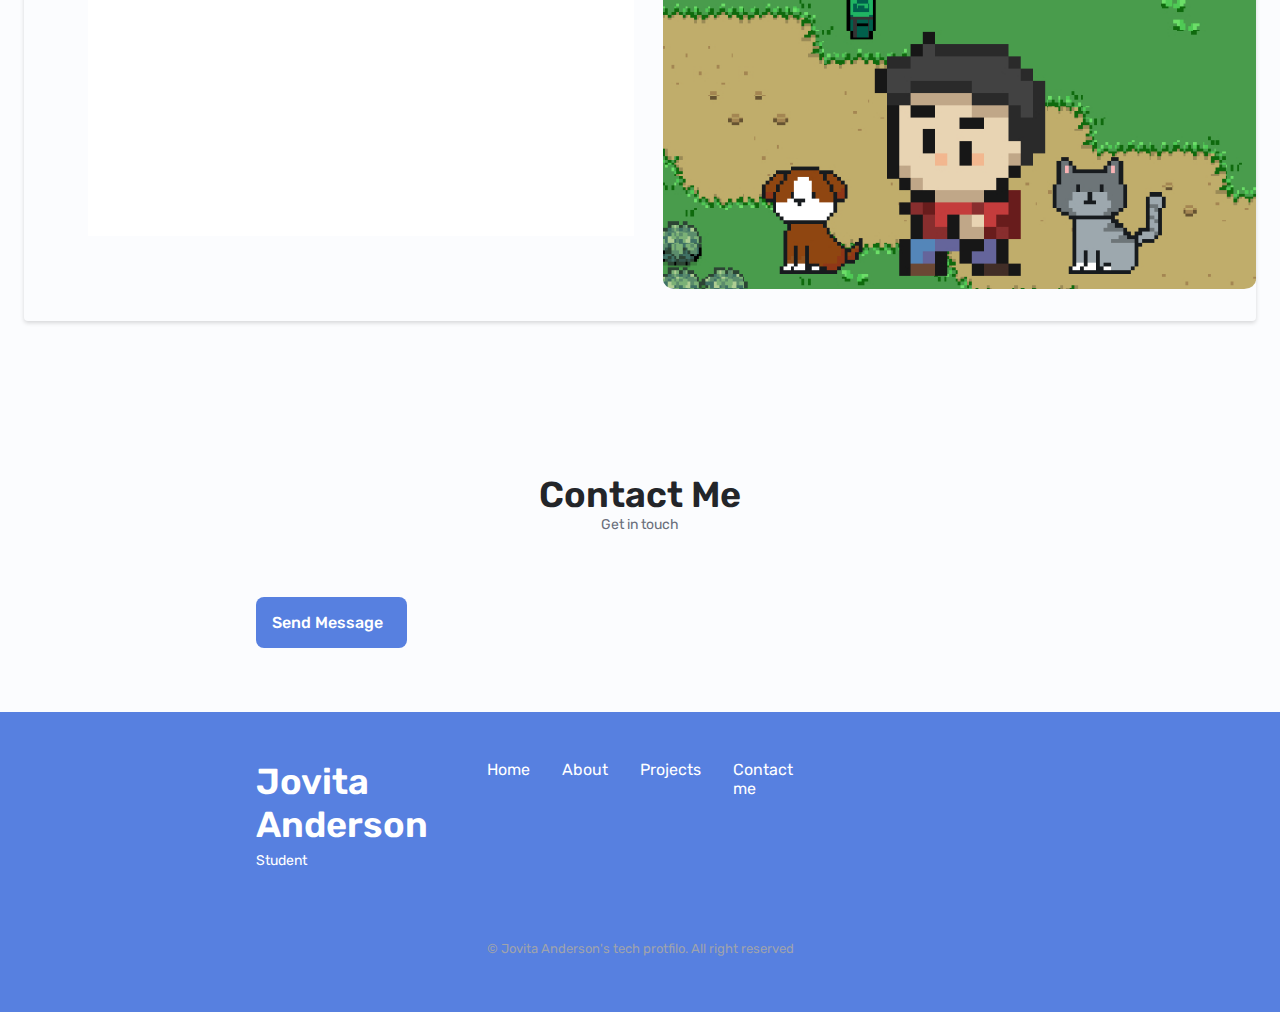
==== commit 7e16a94e: "Update design" ====
--- a/index.html
+++ b/index.html
@@ -36,18 +36,8 @@
                             </a>
                         </li>
                         <li class="nav__item">
-                            <a href="#skills" class="nav__link">
-                                <i class="uil uil-file-alt nav__icon"></i> Skills
-                            </a>
-                        </li>
-                        <li class="nav__item">
                             <a href="#projects" class="nav__link">
                                 <i class="uil uil-folder nav__icon"></i> Projects
-                            </a>
-                        </li>
-                        <li class="nav__item">
-                            <a href="#photos" class="nav__link">
-                                <i class="uil uil-scenery nav__icon"></i> Photos
                             </a>
                         </li>
                         <li class="nav__item">
@@ -132,7 +122,9 @@
                     <img src="assets/img/about.jpg" alt="" class="about__img">
 
                     <div class="about__data">
-                        <p class="about__description">I am currently a undergraduate in National University of Singapore, Computer Science. </p>
+                        <p class="about__description">I am currently a undergraduate in National University of Singapore, Computer Sciencesssss
+                            ssssssssssssssssssssssssssssssssssssssssssssssssssssssssssssssssssssssssssssss
+                            sssssssssssssssssssss. </p>
                         <div class="about__info">
                            <div>
                             <span class="about__info-title">08+</span>
@@ -156,169 +148,28 @@
 
                     </div>
                 </div>
-            </section>
-
-            <!--==================== SKILLS ====================-->
-            <section class="skills section" id="skills">
-                <h2 class="section__title">Skills</h2>
-                <span class="section__subtitle">My technical level</span>
 
                 <div class="skills_container container grid">
                     <div>
                         <!--==================== SKILLS1 ====================-->
-                        <div class="skills__content skills__open">
+                        <div class="skills__content skills__close">
                             <div class="skills__header">
                                 <i class="uil uil-brackets-curly skills__icon"></i>
                                 <div>
-                                    <h1 class="skills__titles">Frontend developer</h1>
-                                    <span class="skills__subtitle">More than 4 years</span>
+                                    <h1 class="skills__titles">Want to know more about me?</h1>
+                                    <span class="skills__subtitle">Click to expand</span>
                                 </div>
                                 <i class="uil uil-angle-down skills__arrow"></i>
                             </div>
 
                             <div class="skills__list grid">
-                                <div class="skills__data">
-                                    <div class="skills__titles">
-                                        <h3 class="skills__name">HTML</h3>
-                                        <span class="skills__number">90%</span>
-                                    </div>
-                                    <div class="skills__bar">
-                                        <span class="skills__percentage skills__html"></span>
-                                    </div>
-                                </div>
-
-                                <div class="skills__data">
-                                    <div class="skills__titles">
-                                        <h3 class="skills__name">CSS</h3>
-                                        <span class="skills__number">80%</span>
-                                    </div>
-                                    <div class="skills__bar">
-                                        <span class="skills__percentage skills__css"></span>
-                                    </div>
-                                </div>
-
-                                <div class="skills__data">
-                                    <div class="skills__titles">
-                                        <h3 class="skills__name">JavaScript</h3>
-                                        <span class="skills__number">60%</span>
-                                    </div>
-                                    <div class="skills__bar">
-                                        <span class="skills__percentage skills__js"></span>
-                                    </div>
-                                </div>
-
-                                <div class="skills__data">
-                                    <div class="skills__titles">
-                                        <h3 class="skills__name">React</h3>
-                                        <span class="skills__number">85%</span>
-                                    </div>
-                                    <div class="skills__bar">
-                                        <span class="skills__percentage skills__react"></span>
-                                    </div>
-                                </div>
-                            </div>
-                        </div>
-                        <!--==================== SKILLS2 ====================-->
-                        <div class="skills__content skills__close">
-                            <div class="skills__header">
-                                <i class="uil uil-server-network skills__icon"></i>
-                                <div>
-                                    <h1 class="skills__titles">Backend developer</h1>
-                                    <span class="skills__subtitle">More than 2 years</span>
-                                </div>
-                                <i class="uil uil-angle-down skills__arrow"></i>
-                            </div>
-
-                            <div class="skills__list grid">
-                                <div class="skills__data">
-                                    <div class="skills__titles">
-                                        <h3 class="skills__name">PHP</h3>
-                                        <span class="skills__number">90%</span>
-                                    </div>
-                                    <div class="skills__bar">
-                                        <span class="skills__percentage skills__php"></span>
-                                    </div>
-                                </div>
-
-                                <div class="skills__data">
-                                    <div class="skills__titles">
-                                        <h3 class="skills__name">Node Js</h3>
-                                        <span class="skills__number">80%</span>
-                                    </div>
-                                    <div class="skills__bar">
-                                        <span class="skills__percentage skills__node"></span>
-                                    </div>
-                                </div>
-
-                                <div class="skills__data">
-                                    <div class="skills__titles">
-                                        <h3 class="skills__name">Firebase</h3>
-                                        <span class="skills__number">60%</span>
-                                    </div>
-                                    <div class="skills__bar">
-                                        <span class="skills__percentage skills__firebase"></span>
-                                    </div>
-                                </div>
-
-                                <div class="skills__data">
-                                    <div class="skills__titles">
-                                        <h3 class="skills__name">Python</h3>
-                                        <span class="skills__number">85%</span>
-                                    </div>
-                                    <div class="skills__bar">
-                                        <span class="skills__percentage skills__python"></span>
-                                    </div>
-                                </div>
-                            </div>
-                        </div>
-                    </div>
-
-                    <div>
-                        <!--==================== SKILLS3 ====================-->
-                        <div class="skills__content skills__close">
-                            <div class="skills__header">
-                                <i class="uil uil-swatchbook skills__icon"></i>
-                                <div>
-                                    <h1 class="skills__titles">Designer</h1>
-                                    <span class="skills__subtitle">More than 5 years</span>
-                                </div>
-                                <i class="uil uil-angle-down skills__arrow"></i>
-                            </div>
-
-                            <div class="skills__list grid">
-                                <div class="skills__data">
-                                    <div class="skills__titles">
-                                        <h3 class="skills__name">Figma</h3>
-                                        <span class="skills__number">90%</span>
-                                    </div>
-                                    <div class="skills__bar">
-                                        <span class="skills__percentage skills__figma"></span>
-                                    </div>
-                                </div>
-
-                                <div class="skills__data">
-                                    <div class="skills__titles">
-                                        <h3 class="skills__name">Sketch</h3>
-                                        <span class="skills__number">80%</span>
-                                    </div>
-                                    <div class="skills__bar">
-                                        <span class="skills__percentage skills__sketch"></span>
-                                    </div>
-                                </div>
-
-                                <div class="skills__data">
-                                    <div class="skills__titles">
-                                        <h3 class="skills__name">Photoshop</h3>
-                                        <span class="skills__number">60%</span>
-                                    </div>
-                                    <div class="skills__bar">
-                                        <span class="skills__percentage skills__photoshop"></span>
-                                    </div>
-                                </div>
-                            </div>
-                        </div>                        
-                    </div>
-
+                                <div class="aboutme__more">
+                                    <p>WEE</p>
+                                </div>
+                            </div>
+
+                        </div>
+                    </div>
                 </div>
             </section>
 
@@ -329,392 +180,156 @@
 
                 <div class="qulification__container container">
                     <div class="qualification__tabs">
-                        <div class="qualification__button button--flex qualification__active" data-target='#education'>
-                            <i class="uil uil-graduation-cap qualification__icon"></i>
-                            Education
-                        </div>
-
-                        <div class="qualification__button button--flex" data-target='#achievements'>
-                            <i class="uil uil-award qualification__icon"></i>
-                            Achievements
-                        </div>
-
-                        <div class="qualification__button button--flex" data-target='#work'>
-                            <i class="uil uil-briefcase-alt qualification__icon"></i>
-                            Work
-                        </div>
-                    </div>
-
-                    <div class="qualification__sections">
-                        <!--==================== QUALIFICATION CONTENT 1 ====================-->
-                        <div class="qualification__content qualification__active" data-content id ="education">
-                            <!--==================== QUALIFICATION 1 ====================-->  
-                            <div class="qualification__data">
-                                <div>
-                                    <h3 class="qualification__title">Computer Engineer</h3>
-                                    <span class="qualification__subtitle"> Peru - University</span>
-                                    <div class="qualification__calendar">
-                                        <i class="uil uil-calendar-alt"></i>
-                                        2009 - 2014
-                                    </div>
-                                </div>
-                                <div>
-                                    <span class="qualification__rounder"></span>
-                                    <span class="qualification__line"></span>
-                                </div>
-                            </div>
-
-                            <!--==================== QUALIFICATION 2 ====================-->  
-                            <div class="qualification__data">
-                                <div></div>
-                                <div>
-                                    <span class="qualification__rounder"></span>
-                                    <span class="qualification__line"></span>
-                                </div>
-
-                                <div>
-                                    <h3 class="qualification__title">Web Design</h3>
-                                    <span class="qualification__subtitle"> Spain - Institute</span>
-                                    <div class="qualification__calendar">
-                                        <i class="uil uil-calendar-alt"></i>
-                                        2014 - 2016
-                                    </div>
-                                </div>
-                            </div>
-
-                            <!--==================== QUALIFICATION 3 ====================-->  
-                            <div class="qualification__data">
-                                <div>
-                                    <h3 class="qualification__title">Web Development</h3>
-                                    <span class="qualification__subtitle"> Peru - Institute</span>
-                                    <div class="qualification__calendar">
-                                        <i class="uil uil-calendar-alt"></i>
-                                        2017 - 2019
-                                    </div>
-                                </div>
-                                <div>
-                                    <span class="qualification__rounder"></span>
-                                    <span class="qualification__line"></span>
-                                </div>
-                            </div>
-
-                            <!--==================== QUALIFICATION 4 ====================-->  
-                            <div class="qualification__data">
-                                <div></div>
-                                <div>
-                                    <span class="qualification__rounder"></span>
-                                    <!-- <span class="qualification__line"></span> -->
-                                </div>
-                                <div>
-                                    <h3 class="qualification__title">Master in UI/UX</h3>
-                                    <span class="qualification__subtitle"> Peru - Institute</span>
-                                    <div class="qualification__calendar">
-                                        <i class="uil uil-calendar-alt"></i>
-                                        2019 - 2021
-                                    </div>
-                                </div>
-                            </div>
-
-                        </div>
-
-                        <!--==================== QUALIFICATION CONTENT 2 ====================-->
-                        <div class="qualification__content" data-content id ="achievements">
-                            <!--==================== QUALIFICATION 1 ====================-->  
-                            <div class="qualification__data">
-                                <div>
-                                    <h3 class="qualification__title">QUALIFICATION 1</h3>
-                                    <span class="qualification__subtitle"> Peru - University</span>
-                                    <div class="qualification__calendar">
-                                        <i class="uil uil-calendar-alt"></i>
-                                        2009 - 2014
-                                    </div>
-                                </div>
-                                <div>
-                                    <span class="qualification__rounder"></span>
-                                    <span class="qualification__line"></span>
-                                </div>
-                            </div>
-
-                            <!--==================== QUALIFICATION 2 ====================-->  
-                            <div class="qualification__data">
-                                <div></div>
-                                <div>
-                                    <span class="qualification__rounder"></span>
-                                    <span class="qualification__line"></span>
-                                </div>
-
-                                <div>
-                                    <h3 class="qualification__title">QUALIFICATION 2</h3>
-                                    <span class="qualification__subtitle"> Spain - Institute</span>
-                                    <div class="qualification__calendar">
-                                        <i class="uil uil-calendar-alt"></i>
-                                        2014 - 2016
-                                    </div>
-                                </div>
-                            </div>
-
-                            <!--==================== QUALIFICATION 3 ====================-->  
-                            <div class="qualification__data">
-                                <div>
-                                    <h3 class="qualification__title">QUALIFICATION 3</h3>
-                                    <span class="qualification__subtitle"> Peru - Institute</span>
-                                    <div class="qualification__calendar">
-                                        <i class="uil uil-calendar-alt"></i>
-                                        2017 - 2019
-                                    </div>
-                                </div>
-                                <div>
-                                    <span class="qualification__rounder"></span>
-                                    <!-- <span class="qualification__line"></span> -->
-                                </div>
-                            </div>
-
-                        </div>
-
-                        <!--==================== QUALIFICATION CONTENT 3 ====================-->
-                        <div class="qualification__content" data-content id ="work">
-                            <!--==================== QUALIFICATION 1 ====================-->  
-                            <div class="qualification__data">
-                                <div>
-                                    <h3 class="qualification__title">QUALIFICATION 1</h3>
-                                    <span class="qualification__subtitle"> Peru - University</span>
-                                    <div class="qualification__calendar">
-                                        <i class="uil uil-calendar-alt"></i>
-                                        2009 - 2014
-                                    </div>
-                                </div>
-                                <div>
-                                    <span class="qualification__rounder"></span>
-                                    <span class="qualification__line"></span>
-                                </div>
-                            </div>
-
-                            <!--==================== QUALIFICATION 2 ====================-->  
-                            <div class="qualification__data">
-                                <div></div>
-                                <div>
-                                    <span class="qualification__rounder"></span>
-                                    <span class="qualification__line"></span>
-                                </div>
-
-                                <div>
-                                    <h3 class="qualification__title">QUALIFICATION 2</h3>
-                                    <span class="qualification__subtitle"> Spain - Institute</span>
-                                    <div class="qualification__calendar">
-                                        <i class="uil uil-calendar-alt"></i>
-                                        2014 - 2016
-                                    </div>
-                                </div>
-                            </div>
-
-                            <!--==================== QUALIFICATION 3 ====================-->  
-                            <div class="qualification__data">
-                                <div>
-                                    <h3 class="qualification__title">QUALIFICATION 3</h3>
-                                    <span class="qualification__subtitle"> Peru - Institute</span>
-                                    <div class="qualification__calendar">
-                                        <i class="uil uil-calendar-alt"></i>
-                                        2017 - 2019
-                                    </div>
-                                </div>
-                                <div>
-                                    <span class="qualification__rounder"></span>
-                                    <!-- <span class="qualification__line"></span> -->
-                                </div>
-                            </div>
-
-                        </div>
-                        
-                    </div>
-                </div>
-            </section>
-
-            <!--==================== PROJECTS ====================-->
-            <section class="projects section" id="projects">
-                <h2 class="section__title">Projects</h2>
-                <span class="section__subtitle">What I've done</span>
-
-                <div class="projects__container container grid">
-                    <!--==================== PROJECT 1 ====================-->
-                    <div class="projects__content">
-                        <div class="projects__content__details">
-                            <img src="assets/img/itch_poster_1.jpg" alt="" class="projects__content-img">
-                            <i class="uil uil-mouse projects__icon"></i>
-                            <h3 class="projects__title">Alpas Game developement</h3>
-                            <p class="projects__description">Alpas is a 2D top-down RPG game developed on Unity. It is inspired by
-                                 "Pokémon". What makes Alpas unique is its Singapore-themed maps, NPCs, animals, and incorporation 
-                                 of learning elements of Math, IQ and Singapore history questions. The purpose of the game
-                                   is to encourage students to learn while having fun as well as understand
-                                    Singapore's landscape and dynamics through the game.</p>
-                        </div>
-
-                        <span class="button button--flex button--small button--link projects__button">
-                            Play now!
-                            <i class="uil uil-arrow-right button__icon"></i>
-                        </span>
-                    </div>
-
-                    <!--==================== PROJECT 2 ====================-->
-                    <div class="projects__content">
-                        <div class="projects__content__details">
-                            <img src="assets/img/about.jpg" alt="" class="projects__content-img">
-                            <i class="uil uil-watch projects__icon"></i>
-                            <h3 class="projects__title">Wearable Tracker Mobile and wearable application</h3>
-                            <p class="projects__description">this is a app made for elderly....</p>
-                        </div>
-
-                        <span class="button button--flex button--small button--link projects__button">
-                            View More
-                            <i class="uil uil-arrow-right button__icon"></i>
-                        </span>
-                    </div>
-                    
-                    <!--==================== PROJECT 3 ====================-->
-                    <div class="projects__content">
-                        <div class="projects__content__details">
-                            <img src="assets/img/about.jpg" alt="" class="projects__content-img">
-                            <i class="uil uil-mobile-android projects__icon"></i>
-                            <h3 class="projects__title">Scan&Pay Mobile application</h3>
-                            <p class="projects__description">Scan&Pay is a app made for ....</p>
-                        </div>
-
-                        <span class="button button--flex button--small button--link projects__button">
-                            View More
-                            <i class="uil uil-arrow-right button__icon"></i>
-                        </span>
-                    </div>
-                </div>
-            </section>
-
-            <!--==================== PHOTOS ====================-->
-            <section class="photos section" id="photos">
-                <h2 class="section__title">Photos</h2>
-                <span class="section__subtitle">Photos of some events I've attended </span>
-
-                <div class="photo__container container">
-                    <div class="swiper myPhotoSwiper">
-                        <div class="swiper-wrapper">
-
-                            <!--==================== PHOTO 1 ====================-->
-                            <div class="photo__content grid swiper-slide">
-                                <img src="assets/img/portfolio1.jpg" alt="" class="portfolio__img">
-                                <div class="photo__data">
-                                    <h3 class="photo__title">Tanglin mentorship program</h3>
-                                    <p class="photo__description">Web.</p>
-                                    <span class="button button--flex button--small button--link photos__button">
-                                        View More
-                                        <i class="uil uil-arrow-right button__icon"></i>
-                                    </span>
-
-                                </div>
-                                <div class="photos__modal">
-                                    <div class="photos__modal-content">
-                                        <h4 class="photos__modal-title">Tanglin mentorship program</h4>
-                                        <i class="uil uil-times photos__modal-close"></i>
-        
-                                        <ul class="photos__modal-photos grid">
-                                            <li class="photos__modal-photo">
-                                                <i class="uil uil-check-circle photos__modal-icon"></i>
-                                                <p>web page developments.</p>
-                                            </li>
-                                            <li class="photos__modal-photo">
-                                                <i class="uil uil-check-circle photos__modal-icon"></i>
-                                                <p>July 2019</p>
-                                            </li>
-                                        </ul>
-                                    </div>
-                                </div>
-                            </div>
-
-                            <!--==================== PHOTO 2 ====================-->
-                            <div class="photo__content grid swiper-slide">
-                                <img src="assets/img/portfolio1.jpg" alt="" class="portfolio__img">
-                                <div class="photo__data">
-                                    <h3 class="photo__title">Tanglin mentorship program</h3>
-                                    <p class="photo__description">Web.</p>
-                                    <span class="button button--flex button--small button--link photos__button">
-                                        View More
-                                        <i class="uil uil-arrow-right button__icon"></i>
-                                    </span>
-
-                                </div>
-                                <div class="photos__modal">
-                                    <div class="photos__modal-content">
-                                        <h4 class="photos__modal-title">Tanglin mentorship program</h4>
-                                        <i class="uil uil-times photos__modal-close"></i>
-        
-                                        <ul class="photos__modal-photos grid">
-                                            <li class="photos__modal-photo">
-                                                <i class="uil uil-check-circle photos__modal-icon"></i>
-                                                <p>web page developments.</p>
-                                            </li>
-                                            <li class="photos__modal-photo">
-                                                <i class="uil uil-check-circle photos__modal-icon"></i>
-                                                <p>July 2019</p>
-                                            </li>
-                                        </ul>
-                                    </div>
-                                </div>
-                            </div>
-
-                            <!--==================== PHOTO 3 ====================-->
-                            <div class="photo__content grid swiper-slide">
-                                <img src="assets/img/portfolio1.jpg" alt="" class="portfolio__img">
-                                <div class="photo__data">
-                                    <h3 class="photo__title">Tanglin mentorship program</h3>
-                                    <p class="photo__description">Web.</p>
-                                    <span class="button button--flex button--small button--link photos__button">
-                                        View More
-                                        <i class="uil uil-arrow-right button__icon"></i>
-                                    </span>
-
-                                </div>
-                                <div class="photos__modal">
-                                    <div class="photos__modal-content">
-                                        <h4 class="photos__modal-title">Tanglin mentorship program</h4>
-                                        <i class="uil uil-times photos__modal-close"></i>
-        
-                                        <ul class="photos__modal-photos grid">
-                                            <li class="photos__modal-photo">
-                                                <i class="uil uil-check-circle photos__modal-icon"></i>
-                                                <p>web page developments.</p>
-                                            </li>
-                                            <li class="photos__modal-photo">
-                                                <i class="uil uil-check-circle photos__modal-icon"></i>
-                                                <p>July 2019</p>
-                                            </li>
-                                        </ul>
-                                    </div>
-                                </div>
-                            </div>
-                        </div>
-
-                        <div class="swiper-button-next">
-                            <i class="uil uil-angle-right-b swiper-portfolio-icon"></i>
-                        </div>
-                        <div class="swiper-button-prev">
-                            <i class="uil uil-angle-left-b swiper-portfolio-icon"></i>
-                        </div>
-                        <div class="swiper-pagination"></div>
-                    </div>
-                </div>
-            </section>
-
-            <!--==================== PROJECT IN MIND ====================-->
-            <section class="projectInMind section" id="hobbies">
-
-                <div class="projectInMind__bg">
-                    <div class="projectInMind__container container grid">
-                        <div class="projectInMind__data">
-                            <h2 class="projectInMind__title">Hobbies</h2>
-                            <p class="projectInMind__description">Aside from learning, I like to draw and do Arts and crafts</p>
-                            <a href="hobbies.html" class="button button--flex button--white">
-                               View more
-                               <i class="uil uil-message projectInMind__icon button__icon"></i>
-                            </a>
-                        </div>
-                        <img src="assets/img/project.png" alt="" class="projectInMind__img">
-                    </div>
+                        <div class="qualification__button button--flex qualification__active" data-target='#all'>
+                            All
+                        </div>
+                        <div class="qualification__button button--flex" data-target='#java'>
+                            Java
+                        </div>
+                        <div class="qualification__button button--flex" data-target='#c-sharp'>
+                            C#
+                        </div>
+                        <div class="qualification__button button--flex" data-target='#javascript'>
+                            JavaScript
+                        </div>
+                        <div class="qualification__button button--flex" data-target='#phyton'>
+                            Phyton
+                        </div>
+                    </div>
+
+                    <div class="qualification__section">
+                        <!--==================== JAVA PROJECTS ====================-->
+                        <div class="qualification__content qualification__active" data-content id ="java">
+
+                            <!--==================== PROJECT 1 ====================-->
+                            <div class="projects__content">
+                                <div class="projects__content__details">
+                                    <img src="assets/img/about.jpg" alt="" class="projects__content-img">
+                                    <i class="uil uil-watch projects__icon"></i>
+                                    <h2 class="projects__title">Ado Chatbot</h2>
+                                    <h3 class="projects__tech">Java, Intellij</h3>
+                                    <p class="projects__description">CLI chatbot....</p>
+                                    <div class="projects__links">
+                                        <a href="https://github.com/joderson" target ="_blank" class="home__social-icon">
+                                            <i class="uil uil-github"></i>
+                                        </a>
+                                        <a href="mailto:joderson15@gmail.com" target ="_blank" class="home__social-icon">
+                                            <i class="uil uil-external-link-alt"></i>
+                                        </a>
+                                    </div>
+                                </div>
+                            </div>
+
+                            <!--==================== PROJECT 2 ====================-->
+                            <div class="projects__content">
+                                <div class="projects__content__details">
+                                    <img src="assets/img/about.jpg" alt="" class="projects__content-img-reverse">
+                                    <i class="uil uil-watch projects__icon"></i>
+                                    <h2 class="projects__title">Wearable Tracker Mobile and wearable application</h2>
+                                    <h3 class="projects__tech">Java, Android studio</h3>
+                                    <p class="projects__description">this is a app made for elderly....</p>
+                                    <div class="projects__links">
+                                        <a href="https://github.com/joderson" target ="_blank" class="home__social-icon">
+                                            <i class="uil uil-github"></i>
+                                        </a>
+                                        <a href="mailto:joderson15@gmail.com" target ="_blank" class="home__social-icon">
+                                            <i class="uil uil-external-link-alt"></i>
+                                        </a>
+                                    </div>
+                                </div>
+                            </div>
+                            
+                            <!--==================== PROJECT 3 ====================-->
+                            <div class="projects__content">
+                                <div class="projects__content__details">
+                                    <img src="assets/img/about.jpg" alt="" class="projects__content-img">
+                                    <i class="uil uil-mobile-android projects__icon"></i>
+                                    <h2 class="projects__title">Scan&Pay Mobile application</h2>
+                                    <h3 class="projects__tech">Java, Android studio</h3>
+                                    <p class="projects__description">Scan&Pay is a app made for ....</p>
+                                    <div class="projects__links">
+                                        <a href="https://github.com/joderson" target ="_blank" class="home__social-icon">
+                                            <i class="uil uil-github"></i>
+                                        </a>
+                                        <a href="mailto:joderson15@gmail.com" target ="_blank" class="home__social-icon">
+                                            <i class="uil uil-external-link-alt"></i>
+                                        </a>
+                                    </div>
+                                </div>
+                            </div>
+                        </div>
+
+                        <!--==================== C# PROJECTS ====================-->
+                        <div class="qualification__content qualification__active" data-content id ="c-sharp">
+
+                            <!--==================== PROJECT 1 ====================-->
+                            <div class="projects__content">
+                                <div class="projects__content__details">
+                                    <img src="assets/img/itch_poster_1.jpg" alt="" class="projects__content-img-reverse">
+                                    <i class="uil uil-mouse projects__icon"></i>
+                                    <h2 class="projects__title">Alpas Game developement</h2>
+                                    <h3 class="projects__tech">C#, Android studio</h3>
+                                    <p class="projects__description">Alpas is a 2D top-down RPG game developed on Unity. It is inspired by
+                                        "Pokémon". What makes Alpas unique is its Singapore-themed maps, NPCs, animals, and incorporation 
+                                        of learning elements of Math, IQ and Singapore history questions. The purpose of the game
+                                        is to encourage students to learn while having fun as well as understand
+                                            Singapore's landscape and dynamics through the game.</p>
+                                    <div class="projects__links">
+                                        <a href="https://github.com/joderson" target ="_blank" class="home__social-icon">
+                                            <i class="uil uil-github"></i>
+                                        </a>
+                                        <a href="mailto:joderson15@gmail.com" target ="_blank" class="home__social-icon">
+                                            <i class="uil uil-external-link-alt"></i>
+                                        </a>
+                                    </div>
+                                </div>
+                            </div>
+                        </div>
+
+                        <!--==================== JS PROJECTS ====================-->
+                        <div class="qualification__content qualification__active" data-content id ="javascript">
+                            <!--==================== PROJECT 1 ====================-->
+                            <div class="projects__content">
+                                <div class="projects__content__details">
+                                    <img src="assets/img/itch_poster_1.jpg" alt="" class="projects__content-img">
+                                    <i class="uil uil-mouse projects__icon"></i>
+                                    <h2 class="projects__title">Tech port</h2>
+                                    <h3 class="projects__tech">Java, Android studio</h3>
+                                    <p class="projects__description"> Tech port</p>
+                                    <div class="projects__links">
+                                        <a href="https://github.com/joderson" target ="_blank" class="home__social-icon">
+                                            <i class="uil uil-github"></i>
+                                        </a>
+                                        <a href="mailto:joderson15@gmail.com" target ="_blank" class="home__social-icon">
+                                            <i class="uil uil-external-link-alt"></i>
+                                        </a>
+                                    </div>
+                                </div>
+                            </div>                   
+                        </div>
+
+                        <!--==================== PHYTON PROJECTS ====================-->
+                        <div class="qualification__content qualification__active" data-content id ="phyton">
+
+                            <!--==================== PROJECT 1 ====================-->
+                            <div class="projects__content">
+                                <div class="projects__content__details">
+                                    <img src="assets/img/itch_poster_1.jpg" alt="" class="projects__content-img-reverse">
+                                    <i class="uil uil-mouse projects__icon"></i>
+                                    <h2 class="projects__title">Phyton mini-games</h2>
+                                    <h3 class="projects__tech">Phyton3, Visual studio</h3>
+                                    <p class="projects__description">mini games</p>
+                                    <div class="projects__links">
+                                        <a href="https://github.com/joderson" target ="_blank" class="home__social-icon">
+                                            <i class="uil uil-github"></i>
+                                        </a>
+                                        <a href="mailto:joderson15@gmail.com" target ="_blank" class="home__social-icon">
+                                            <i class="uil uil-external-link-alt"></i>
+                                        </a>
+                                    </div>
+                                </div>
+                            </div>
+                        </div>
                 </div>
             </section>
 
@@ -725,71 +340,11 @@
 
                 <div class="contact__container container grid">
                     <div>
-                        <div class="contact__information">
-                            <i class="uil uil-phone contact__icon"></i>
-
-                            <div>
-                                <h3 class="contact__title">Call Me</h3>
-                                <span class="contact__subtitle">1234-5678-9010</span>
-                            </div>
-                        </div>
-
-                        <div class="contact__information">
-                            <i class="uil uil-envelope contact__icon"></i>
-
-                            <div>
-                                <h3 class="contact__title">Email</h3>
-                                <span class="contact__subtitle">jovita@email.com</span>
-                            </div>
-                        </div>
-
-                        <div class="contact__information">
-                            <i class="uil uil-map-marker contact__icon"></i>
-
-                            <div>
-                                <h3 class="contact__title">Location</h3>
-                                <span class="contact__subtitle">Singapore</span>
-                            </div>
-                        </div>
-                    </div>
-<!-- 
-                    <form action="https://formsubmit.co/your@email.com" method="POST">
-                        <input type="text" name="name" required>
-                        <input type="email" name="email" required>
-                        <button type="submit">Send</button>
-                   </form> -->
-
-                    <form action="https://formsubmit.co/jovita@live.com.sg" method="POST" class="contact__form grid">
-                        <div class="contact__inputs grid">
-                            <div class="contact__content">
-                                <label for="" class="contact__label">Name</label>
-                                <input type="text" class="contact__input" name="name" required>
-                            </div>
-                            <div class="contact__content">
-                                <label for="" class="contact__label">Email Address</label>
-                                <input type="email" class="contact__input" name="email">
-                            </div>
-                        </div>
-                        <div class="contact__content">
-                            <label for="" class="contact__label">Title</label>
-                            <input type="text" class="contact__input" name="subject">
-                        </div>
-                        <div class="contact__content">
-                            <label for="" class="contact__label">Message</label>
-                            <textarea name="message" id="" cols="0" rows="7" class="contact__input"></textarea>
-                        </div>
-
-                        <div>
-                            <a href="#" class="button button--flex" type="submit">
-                                Send Message
-                                <i class="uil uil-message button__icon"></i>
-                            </a>
-                            <button type="submit" class="button button--flex">Send</button>
-                        </div>
-                        <input type="hidden" name="_next" value="hobbies.html">
-                        <input type="hidden" name="_template" value="table">
-                    </form>
-
+                        <a href="mailto:joderson15@gmail.com" target ="_blank" class="button button--flex" type="submit">
+                            Send Message
+                            <i class="uil uil-message button__icon"></i>
+                        </a>
+                    </div>
                 </div>
             </section>
         </main>
@@ -802,16 +357,18 @@
                         <h1 class="footer__title">Jovita Anderson</h1>
                         <span class="footer__subtitle">Student</span>
                     </div>
-
                     <ul class="footer__links">
                         <li>
+                            <a href="#home" class="footer__link">Home</a>
+                        </li>
+                        <li>
+                            <a href="#about" class="footer__link">About</a>
+                        </li>
+                        <li>
                             <a href="#projects" class="footer__link">Projects</a>
                         </li>
                         <li>
-                            <a href="#portfolioInMind" class="footer__link">portfolioInMind</a>
-                        </li>
-                        <li>
-                            <a href="#contact" class="footer__link">Contact Me</a>
+                            <a href="#contact" class="footer__link"> Contact me</a>
                         </li>
                     </ul>
 
@@ -827,7 +384,7 @@
                         </a>
                     </div>
                 </div>
-                <p class="footer__copy">&#169; Jovita's personal project. All right reserved</p>
+                <p class="footer__copy">&#169; Jovita Anderson's tech protfilo. All right reserved</p>
             </div>
         </footer>
         
--- a/assets/css/styles.css
+++ b/assets/css/styles.css
@@ -754,12 +754,45 @@
   transform: translate(6px, -7px);
 }
 
+@-webkit-keyframes fadeOut {
+  0% { opacity: 1;}
+  99% { opacity: 0.01;width: 100%; height: 100%;}
+  100% { opacity: 0;width: 0; height: 0;}
+}  
+@keyframes fadeOut {
+  0% { opacity: 1;}
+  99% { opacity: 0.01;width: 100%; height: 100%;}
+  100% { opacity: 0;width: 0; height: 0;}
+}
+
+@-webkit-keyframes fadeIn {
+  0% { opacity: 0;}
+  /*99% { opacity: 0.99;width: 0; height: 0;}*/
+  100% { opacity: 1;width: 100%; height: 100%;}
+}  
+@keyframes fadeIn {
+  0% { opacity: 0;}
+  /*99% { opacity: 0.99;width: 0; height: 0;}*/
+  100% { opacity: 1;width: 100%; height: 100%;}
+}
+
 .qualification [data-content]{
   display: none;
 }
 
+/*fade out not working*/
+.qualification__inactive[data-content]{
+  display: none;
+  -webkit-animation: fadeOut 1s;
+  animation: fadeOut 1s;
+  animation-fill-mode: forwards;
+}
+
 .qualification__active[data-content]{
-  display:block;
+  display: block;
+  -webkit-animation: fadeIn 1s;
+  animation: fadeIn 1s;
+  animation-fill-mode: forwards;
 }
 
 .qualification__button.qualification__active{
@@ -768,57 +801,123 @@
 
 
 /*==================== PROJECTS ====================*/
-.projects__container{
-  gap: 1.5rem;
-  grid-template-columns: repeat(1,1fr);
-}
+.qulification__container{
+ /* grid-template-columns: repeat(1,1fr);
+  grid-row-gap: 0;
+  margin-left: 100px;
+  margin-right: 100px; */
+  max-width: 1300px; 
+}
+
 
 .projects__content{
   position: relative;
-  background-color: var(--container-color);
+  margin: 1.5rem;
+
   padding: 3.5rem .5rem 1.23rem 1.5rem;
   border-radius: .25rem;
   box-shadow: 0 2px 4px rgba(0, 0, 0, .15);
   transition: .3s;
-  
+}
+
+.project__tabs{
+  display: flex;
+  justify-content: space-evenly;
+  margin-bottom: var(--mb-2);
+}
+
+.projects__button{
+  font-size: var(--h3-font-size);
+  font-weight: var(--font-medium);
+  cursor: pointer;
+}
+
+.projects__button:hover{
+  color: var(--first-color);
+}
+
+.project__icon{
+  font-size: 1.8rem;
+  margin-right: var(--mb-0-25);
 }
 
 .projects__content__details{
   display: grid;
-  grid-template-columns:1.5fr 1fr;
-  grid-template-rows: 0.2fr 0.2fr  1fr;
-  gap: 10px;
-  padding-bottom: 2rem;
+  grid-template-columns:1fr 1fr;
+  grid-template-rows: 0.2fr 0fr 0fr 1fr 0.1fr;
+  column-gap: 5px;
+
 }
 
 .projects__content-img{
   width: fit-content;
   grid-row-start: 1;
-  grid-row-end: 4;
+  grid-row-end: 6;
   border-radius: 2%;
+}
+
+.projects__content-img-reverse{
+  width: fit-content;
+  grid-column-start: 2;
+  grid-column-end: 2;
+  grid-row-start: 1;
+  grid-row-end: 6;
+  border-radius: 2%;
+}
+
+.projects__title{
+  height: fit-content;
+  text-align: right;
+  margin-right: var(--mb-1-5);
+  font-size: var (--h3-font-size);
+  margin-bottom: var(--mb-1);
+  font-weight : var(--font-medium);
+}
+
+.projects__tech{
+  height: fit-content;
+  text-align: right;
+  margin-right: var(--mb-1-5);
+  font-size: var (--h3-font-size);
+  margin-bottom: var(--mb-1-5);
+  font-weight : var(--font-medium);
+}
+
+.projects__description{
+  padding: var(--mb-0-5);
+  background-color: var(--container-color);
+  margin-left: var(--mb-1-5);
+  margin-right: var(--mb-1-5);
+  margin-bottom: var(--mb-1-5);
 }
 
 .projects__content:hover{
   box-shadow: 0 4px 8px rgba(0, 0, 0, .15);
 }
 
+.project__links{
+  margin-right: 100px;
+  /*display: grid;
+  border:1px solid;
+  padding:1px;
+  width:100%;
+  margin:1px;
+  text-align:center*/
+}
+
 .projects__icon{
+  text-align: right;
+  margin-right: var(--mb-1-5);
   display:block;
   height: fit-content;
   font-size: 1.5rem;
   color: var(--first-color);
-  margin-bottom: var(--mb-1);
-}
-
-.projects__title{
-  font-size: var (--h3-font-size);
-  margin-bottom: var(--mb-1);
-  font-weight : var(--font-medium);
-}
-
-.projects__button{
+  margin-bottom: var(--mb-0-25);
+}
+
+.project__button{
   position: absolute;
-  left: 50%;
+  right: 50%;
   transform: translate(-50%, -50%);
   cursor: pointer;
   font-size: var(--small-font-size);
@@ -826,6 +925,24 @@
 
 .projects__button:hover .button__icon{
   transform:translate(.25rem);
+}
+
+.projects [data-projContent]{
+  visibility: hidden;
+  opacity: 0;
+  transition: visibility 0s 2s, opacity 2s linear;
+  /*display: none;*/
+}
+
+.projects__active[data-projContent]{
+  visibility: visible;
+  opacity: 1;
+  transition: opacity 2s linear;
+  /*display:block;*/
+}
+
+.projects__button.projects__active{
+  color: var(--first-color);
 }
 
 /*==================== PORTFOLIO ====================*/
@@ -1351,11 +1468,11 @@
     grid-template-columns: repeat(2, 1fr);
   }
 
-  .qualification__sections{
+  /*.qualification__sections{
     display: grid;
     grid-template-columns: .6fr;
     justify-content: center;
-  }
+  }*/
 }
 
 @media screen and (min-width: 768px){
@@ -1445,6 +1562,16 @@
     margin: 0 var(--mb-1);
   }
   .qualification__sections{
+    grid-template-columns: .5fr;
+  }
+
+  .porject__tabs{
+    justify-content: center;
+  }
+  .project__button{
+    margin: 0 var(--mb-1);
+  }
+  .project__sections{
     grid-template-columns: .5fr;
   }
 
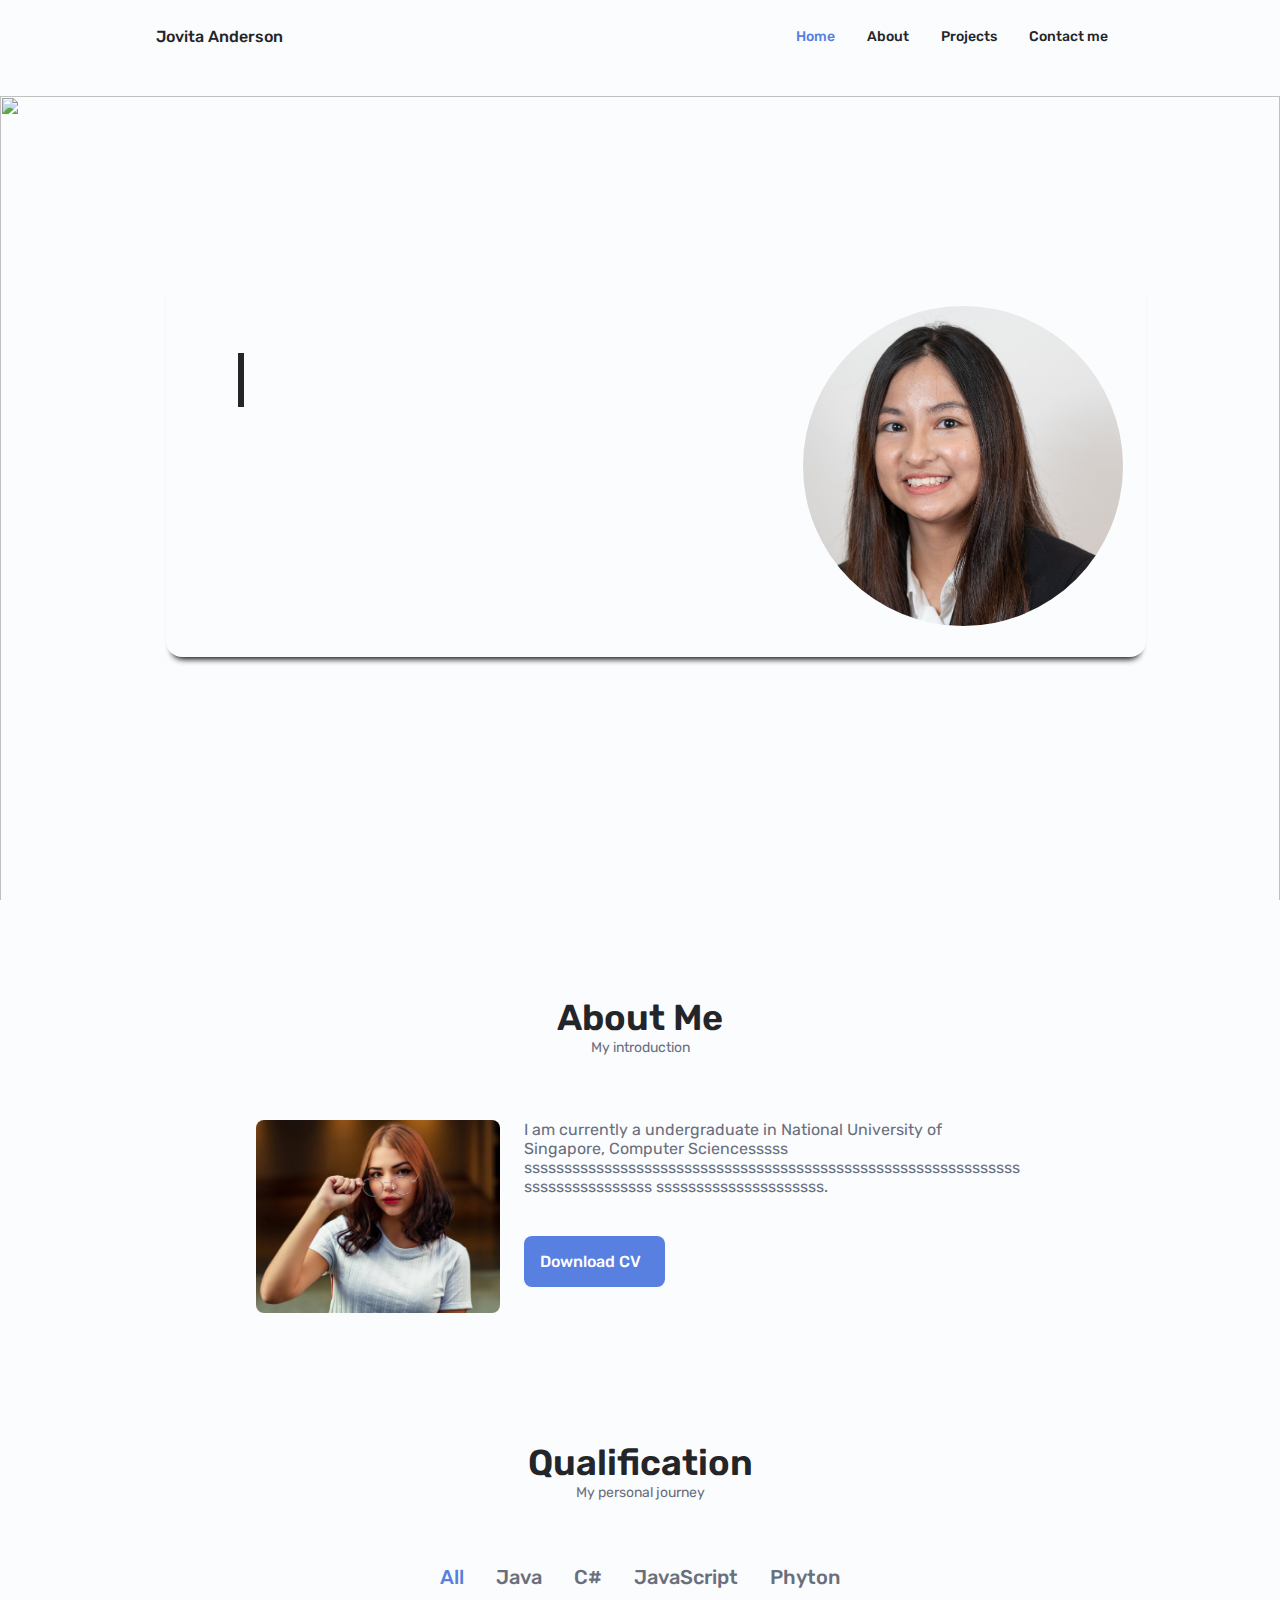
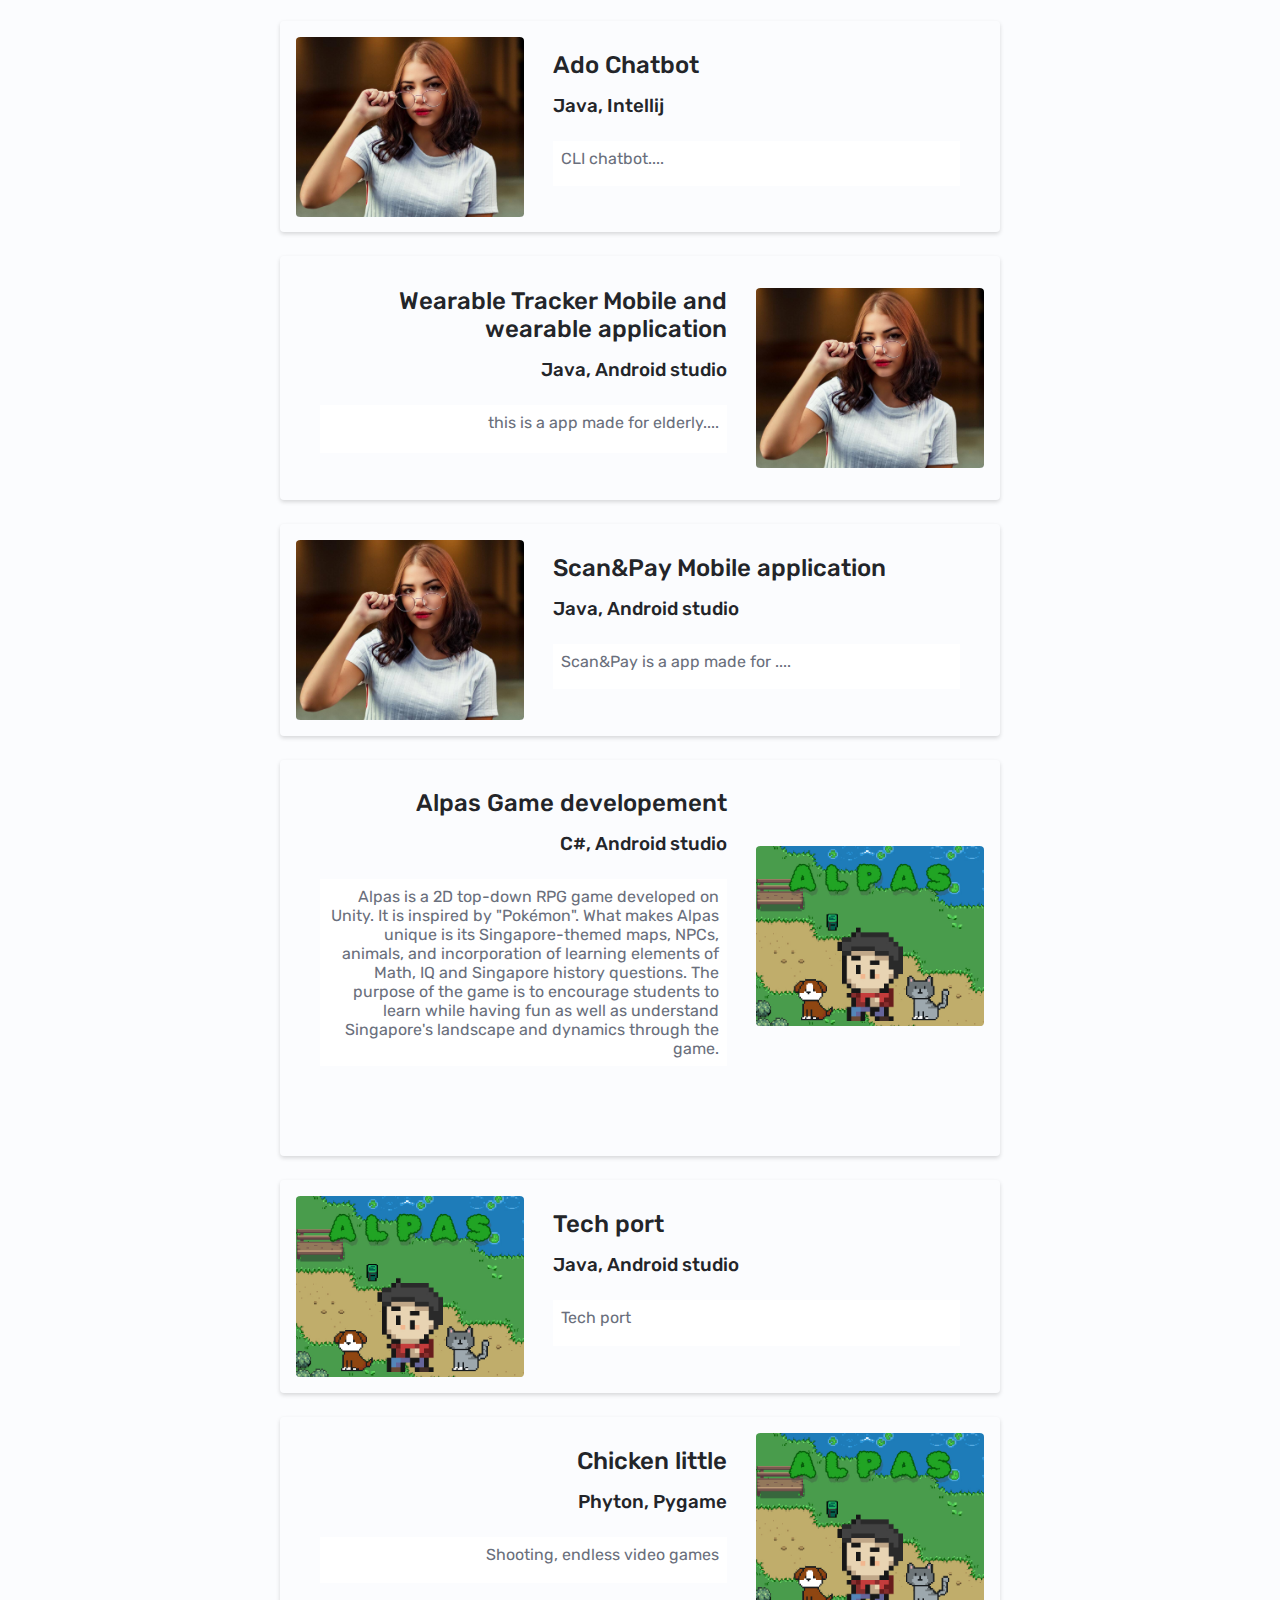
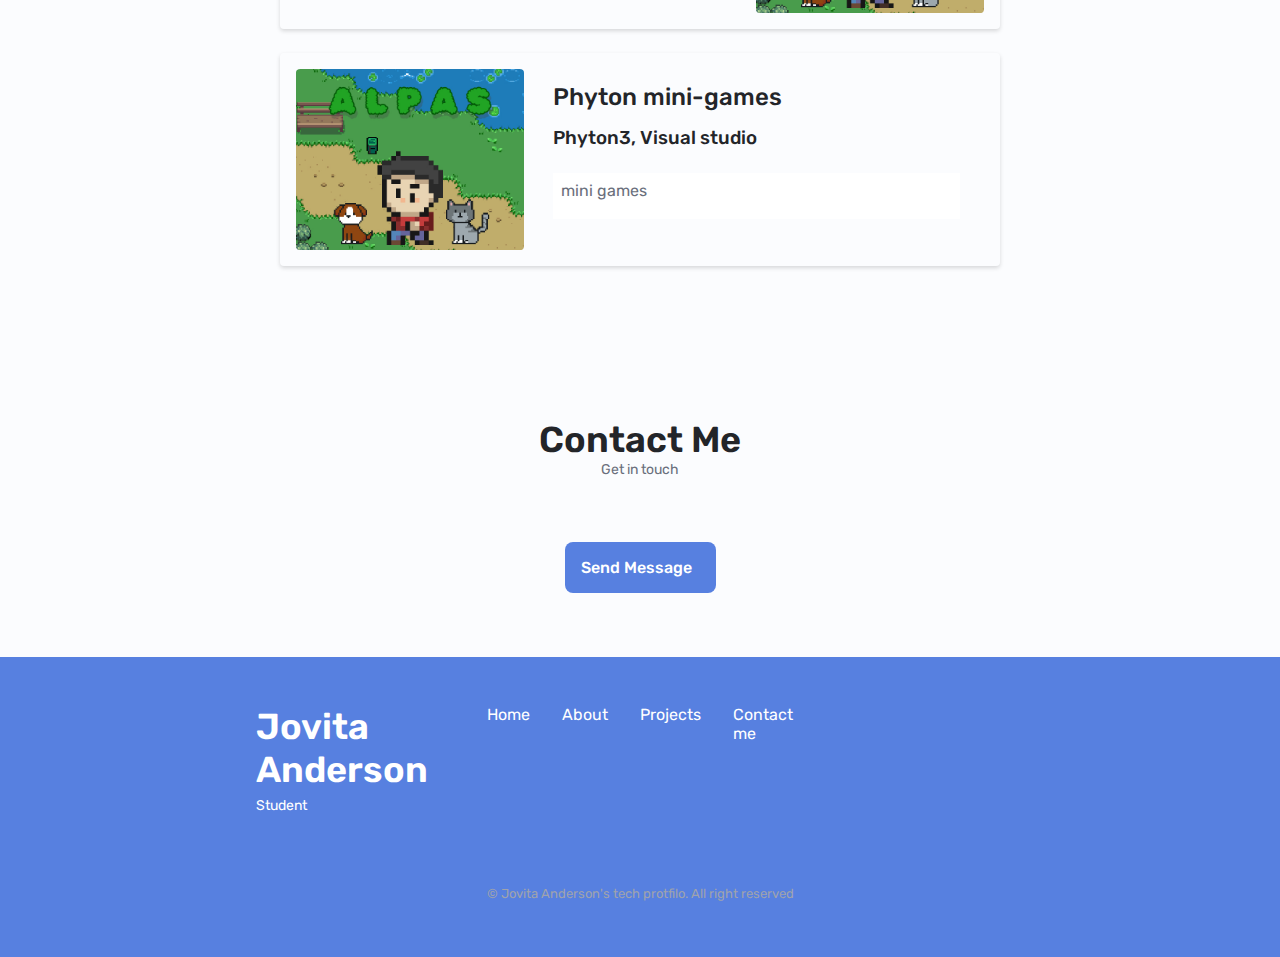
==== commit 9b189d18: "Update design" ====
--- a/index.html
+++ b/index.html
@@ -75,7 +75,7 @@
                                 <i class="uil uil-linkedin"></i>
                             </a>
 
-                            <a href="https://github.com/joderson" target ="_blank" class="home__social-icon">
+                            <a href="https://github.com/jovitaanderson" target ="_blank" class="home__social-icon">
                                 <i class="uil uil-github"></i>
                             </a>
 
@@ -94,7 +94,7 @@
                                 <h1 class="home__title">Hi, I'am Jovita :)</h1>
                             </div>
                             <h3 class="home__subtitle">Student</h3>
-                            <p class="home__description">Welcome to my website! This is a personal project to showcase the fun side of me! Enjoy scrolling ~</p>
+                            <p class="home__description">Welcome to my Tech protfilo! This is a personal project to showcase the fun side of me! Enjoy scrolling ~</p>
                             <a href="#about" class="button button--flex">
                                 About me <i class="uil uil-message button__icon"></i>
                             </a>
@@ -125,7 +125,7 @@
                         <p class="about__description">I am currently a undergraduate in National University of Singapore, Computer Sciencesssss
                             ssssssssssssssssssssssssssssssssssssssssssssssssssssssssssssssssssssssssssssss
                             sssssssssssssssssssss. </p>
-                        <div class="about__info">
+                        <!-- <div class="about__info">
                            <div>
                             <span class="about__info-title">08+</span>
                             <span class="about__info-name">Years <br> experience</span>
@@ -138,7 +138,7 @@
                             <span class="about__info-title">05+</span>
                             <span class="about__info-name">Companies <br> worked</span>
                            </div> 
-                        </div>
+                        </div> -->
 
                         <div class="about__buttons">
                             <a download ="" href="assets/pdf/Alexa-Cv.pdf" class="button button--flex">
@@ -149,9 +149,9 @@
                     </div>
                 </div>
 
-                <div class="skills_container container grid">
+                <!-- <div class="skills_container container grid">
                     <div>
-                        <!--==================== SKILLS1 ====================-->
+                        --==================== SKILLS1 ====================--
                         <div class="skills__content skills__close">
                             <div class="skills__header">
                                 <i class="uil uil-brackets-curly skills__icon"></i>
@@ -170,7 +170,7 @@
 
                         </div>
                     </div>
-                </div>
+                </div> -->
             </section>
 
             <!--==================== QUALIFICATION ====================-->
@@ -210,7 +210,7 @@
                                     <h3 class="projects__tech">Java, Intellij</h3>
                                     <p class="projects__description">CLI chatbot....</p>
                                     <div class="projects__links">
-                                        <a href="https://github.com/joderson" target ="_blank" class="home__social-icon">
+                                        <a href="https://github.com/jovitaanderson/ado-chatbot" target ="_blank" class="home__social-icon">
                                             <i class="uil uil-github"></i>
                                         </a>
                                         <a href="mailto:joderson15@gmail.com" target ="_blank" class="home__social-icon">
@@ -222,14 +222,14 @@
 
                             <!--==================== PROJECT 2 ====================-->
                             <div class="projects__content">
-                                <div class="projects__content__details">
+                                <div class="projects__content__details-reverse">
                                     <img src="assets/img/about.jpg" alt="" class="projects__content-img-reverse">
-                                    <i class="uil uil-watch projects__icon"></i>
-                                    <h2 class="projects__title">Wearable Tracker Mobile and wearable application</h2>
-                                    <h3 class="projects__tech">Java, Android studio</h3>
+                                    <i class="uil uil-watch projects__icon-reverse"></i>
+                                    <h2 class="projects__title-reverse">Wearable Tracker Mobile and wearable application</h2>
+                                    <h3 class="projects__tech-reverse">Java, Android studio</h3>
                                     <p class="projects__description">this is a app made for elderly....</p>
                                     <div class="projects__links">
-                                        <a href="https://github.com/joderson" target ="_blank" class="home__social-icon">
+                                        <a href="https://github.com/jovitaanderson/FYP" target ="_blank" class="home__social-icon">
                                             <i class="uil uil-github"></i>
                                         </a>
                                         <a href="mailto:joderson15@gmail.com" target ="_blank" class="home__social-icon">
@@ -248,7 +248,7 @@
                                     <h3 class="projects__tech">Java, Android studio</h3>
                                     <p class="projects__description">Scan&Pay is a app made for ....</p>
                                     <div class="projects__links">
-                                        <a href="https://github.com/joderson" target ="_blank" class="home__social-icon">
+                                        <a href="https://github.com/jovitaanderson/ScanNPay" target ="_blank" class="home__social-icon">
                                             <i class="uil uil-github"></i>
                                         </a>
                                         <a href="mailto:joderson15@gmail.com" target ="_blank" class="home__social-icon">
@@ -264,18 +264,18 @@
 
                             <!--==================== PROJECT 1 ====================-->
                             <div class="projects__content">
-                                <div class="projects__content__details">
+                                <div class="projects__content__details-reverse">
                                     <img src="assets/img/itch_poster_1.jpg" alt="" class="projects__content-img-reverse">
-                                    <i class="uil uil-mouse projects__icon"></i>
-                                    <h2 class="projects__title">Alpas Game developement</h2>
-                                    <h3 class="projects__tech">C#, Android studio</h3>
+                                    <i class="uil uil-mouse projects__icon-reverse"></i>
+                                    <h2 class="projects__title-reverse">Alpas Game developement</h2>
+                                    <h3 class="projects__tech-reverse">C#, Android studio</h3>
                                     <p class="projects__description">Alpas is a 2D top-down RPG game developed on Unity. It is inspired by
                                         "Pokémon". What makes Alpas unique is its Singapore-themed maps, NPCs, animals, and incorporation 
                                         of learning elements of Math, IQ and Singapore history questions. The purpose of the game
                                         is to encourage students to learn while having fun as well as understand
                                             Singapore's landscape and dynamics through the game.</p>
                                     <div class="projects__links">
-                                        <a href="https://github.com/joderson" target ="_blank" class="home__social-icon">
+                                        <a href="https://github.com/jovitaanderson/Alpas-game" target ="_blank" class="home__social-icon">
                                             <i class="uil uil-github"></i>
                                         </a>
                                         <a href="mailto:joderson15@gmail.com" target ="_blank" class="home__social-icon">
@@ -297,7 +297,7 @@
                                     <h3 class="projects__tech">Java, Android studio</h3>
                                     <p class="projects__description"> Tech port</p>
                                     <div class="projects__links">
-                                        <a href="https://github.com/joderson" target ="_blank" class="home__social-icon">
+                                        <a href="https://github.com/jovitaanderson/tech-portfolio" target ="_blank" class="home__social-icon">
                                             <i class="uil uil-github"></i>
                                         </a>
                                         <a href="mailto:joderson15@gmail.com" target ="_blank" class="home__social-icon">
@@ -313,14 +313,33 @@
 
                             <!--==================== PROJECT 1 ====================-->
                             <div class="projects__content">
+                                <div class="projects__content__details-reverse">
+                                    <img src="assets/img/itch_poster_1.jpg" alt="" class="projects__content-img-reverse">
+                                    <i class="uil uil-mouse projects__icon-reverse"></i>
+                                    <h2 class="projects__title-reverse">Chicken little</h2>
+                                    <h3 class="projects__tech-reverse">Phyton, Pygame</h3>
+                                    <p class="projects__description">Shooting, endless video games</p>
+                                    <div class="projects__links">
+                                        <a href="https://github.com/jovitaanderson/chicken-little-game" target ="_blank" class="home__social-icon">
+                                            <i class="uil uil-github"></i>
+                                        </a>
+                                        <a href="mailto:joderson15@gmail.com" target ="_blank" class="home__social-icon">
+                                            <i class="uil uil-external-link-alt"></i>
+                                        </a>
+                                    </div>
+                                </div>
+                            </div>
+
+                            <!--==================== PROJECT 2 ====================-->
+                            <div class="projects__content">
                                 <div class="projects__content__details">
-                                    <img src="assets/img/itch_poster_1.jpg" alt="" class="projects__content-img-reverse">
+                                    <img src="assets/img/itch_poster_1.jpg" alt="" class="projects__content-img">
                                     <i class="uil uil-mouse projects__icon"></i>
                                     <h2 class="projects__title">Phyton mini-games</h2>
                                     <h3 class="projects__tech">Phyton3, Visual studio</h3>
                                     <p class="projects__description">mini games</p>
                                     <div class="projects__links">
-                                        <a href="https://github.com/joderson" target ="_blank" class="home__social-icon">
+                                        <a href="https://github.com/jovitaanderson/python-mini-games" target ="_blank" class="home__social-icon">
                                             <i class="uil uil-github"></i>
                                         </a>
                                         <a href="mailto:joderson15@gmail.com" target ="_blank" class="home__social-icon">
--- a/assets/css/styles.css
+++ b/assets/css/styles.css
@@ -521,7 +521,7 @@
 }
 
 .about__img{
-  width: 200px;
+  width: fit-content;
   border-radius: .5rem;
   justify-self: center;
   align-self: center;
@@ -529,6 +529,8 @@
 
 .about__description {
   text-align: center;
+  overflow-wrap: break-word;
+  width: 500px;
   margin-bottom: var(--mb-2-5);
 }
 
@@ -786,6 +788,8 @@
   -webkit-animation: fadeOut 1s;
   animation: fadeOut 1s;
   animation-fill-mode: forwards;
+  max-width: 768px; 
+  justify-self: center;
 }
 
 .qualification__active[data-content]{
@@ -793,20 +797,28 @@
   -webkit-animation: fadeIn 1s;
   animation: fadeIn 1s;
   animation-fill-mode: forwards;
+  max-width: 768px; 
+  justify-self: center;
 }
 
 .qualification__button.qualification__active{
   color: var(--first-color);
 }
 
+.projects__links{
+  justify-self: center;
+  /* padding-left: 50px; */
+}
+
 
 /*==================== PROJECTS ====================*/
-.qulification__container{
+.qualification__container{
  /* grid-template-columns: repeat(1,1fr);
   grid-row-gap: 0;
   margin-left: 100px;
   margin-right: 100px; */
   max-width: 1300px; 
+  display: grid;
 }
 
 
@@ -814,7 +826,7 @@
   position: relative;
   margin: 1.5rem;
 
-  padding: 3.5rem .5rem 1.23rem 1.5rem;
+  padding: 1.5rem 1.5rem 1.5rem 1.5rem;
   border-radius: .25rem;
   box-shadow: 0 2px 4px rgba(0, 0, 0, .15);
   transition: .3s;
@@ -843,13 +855,21 @@
 
 .projects__content__details{
   display: grid;
-  grid-template-columns:1fr 1fr;
+  grid-template-columns:1fr 2fr;
   grid-template-rows: 0.2fr 0fr 0fr 1fr 0.1fr;
   column-gap: 5px;
-
+}
+
+.projects__content__details-reverse{
+  display: grid;
+  text-align: right;
+  grid-template-columns:2fr 1fr;
+  grid-template-rows: 0.2fr 0fr 0fr 1fr 0.1fr;
+  column-gap: 5px;
 }
 
 .projects__content-img{
+  align-self: center;
   width: fit-content;
   grid-row-start: 1;
   grid-row-end: 6;
@@ -857,6 +877,7 @@
 }
 
 .projects__content-img-reverse{
+  align-self: center;
   width: fit-content;
   grid-column-start: 2;
   grid-column-end: 2;
@@ -867,6 +888,15 @@
 
 .projects__title{
   height: fit-content;
+  text-align: left;
+  margin-left: var(--mb-1-5);
+  font-size: var (--h3-font-size);
+  margin-bottom: var(--mb-1);
+  font-weight : var(--font-medium);
+}
+
+.projects__title-reverse{
+  height: fit-content;
   text-align: right;
   margin-right: var(--mb-1-5);
   font-size: var (--h3-font-size);
@@ -875,6 +905,15 @@
 }
 
 .projects__tech{
+  height: fit-content;
+  text-align: left;
+  margin-left: var(--mb-1-5);
+  font-size: var (--h3-font-size);
+  margin-bottom: var(--mb-1-5);
+  font-weight : var(--font-medium);
+}
+
+.projects__tech-reverse{
   height: fit-content;
   text-align: right;
   margin-right: var(--mb-1-5);
@@ -906,6 +945,16 @@
 }
 
 .projects__icon{
+  text-align: left;
+  margin-left: var(--mb-1-5);
+  display:block;
+  height: fit-content;
+  font-size: 1.5rem;
+  color: var(--first-color);
+  margin-bottom: var(--mb-0-25);
+}
+
+.projects__icon-reverse{
   text-align: right;
   margin-right: var(--mb-1-5);
   display:block;
@@ -1238,7 +1287,8 @@
 
 /*==================== CONTACT ME ====================*/
 .contact__container{
-  row-gap: 3rem;
+  justify-items: center;
+  /* row-gap: 3rem; */
 }
 
 .contact__information{
@@ -1417,9 +1467,9 @@
     justify-content: center;
   }
 
-  .projects__content{
+  /* .projects__content{
     padding-right: 3.5rem;
-  }
+  } */
 
   .projects__modal{
     padding: 0 .5rem;
@@ -1463,7 +1513,6 @@
   .skills__container,
   .portfolio__content,
   .projectInMind__container,
-  .contact__container,
   .footer__container{
     grid-template-columns: repeat(2, 1fr);
   }
@@ -1583,7 +1632,7 @@
     font-size: 2rem;
   }
   .projects__content{
-    padding: 2rem 0 2rem 2.5rem;
+    padding: 1rem 1rem 1rem 1rem;
   }
   .projects__modal-content{
     width: 450px;
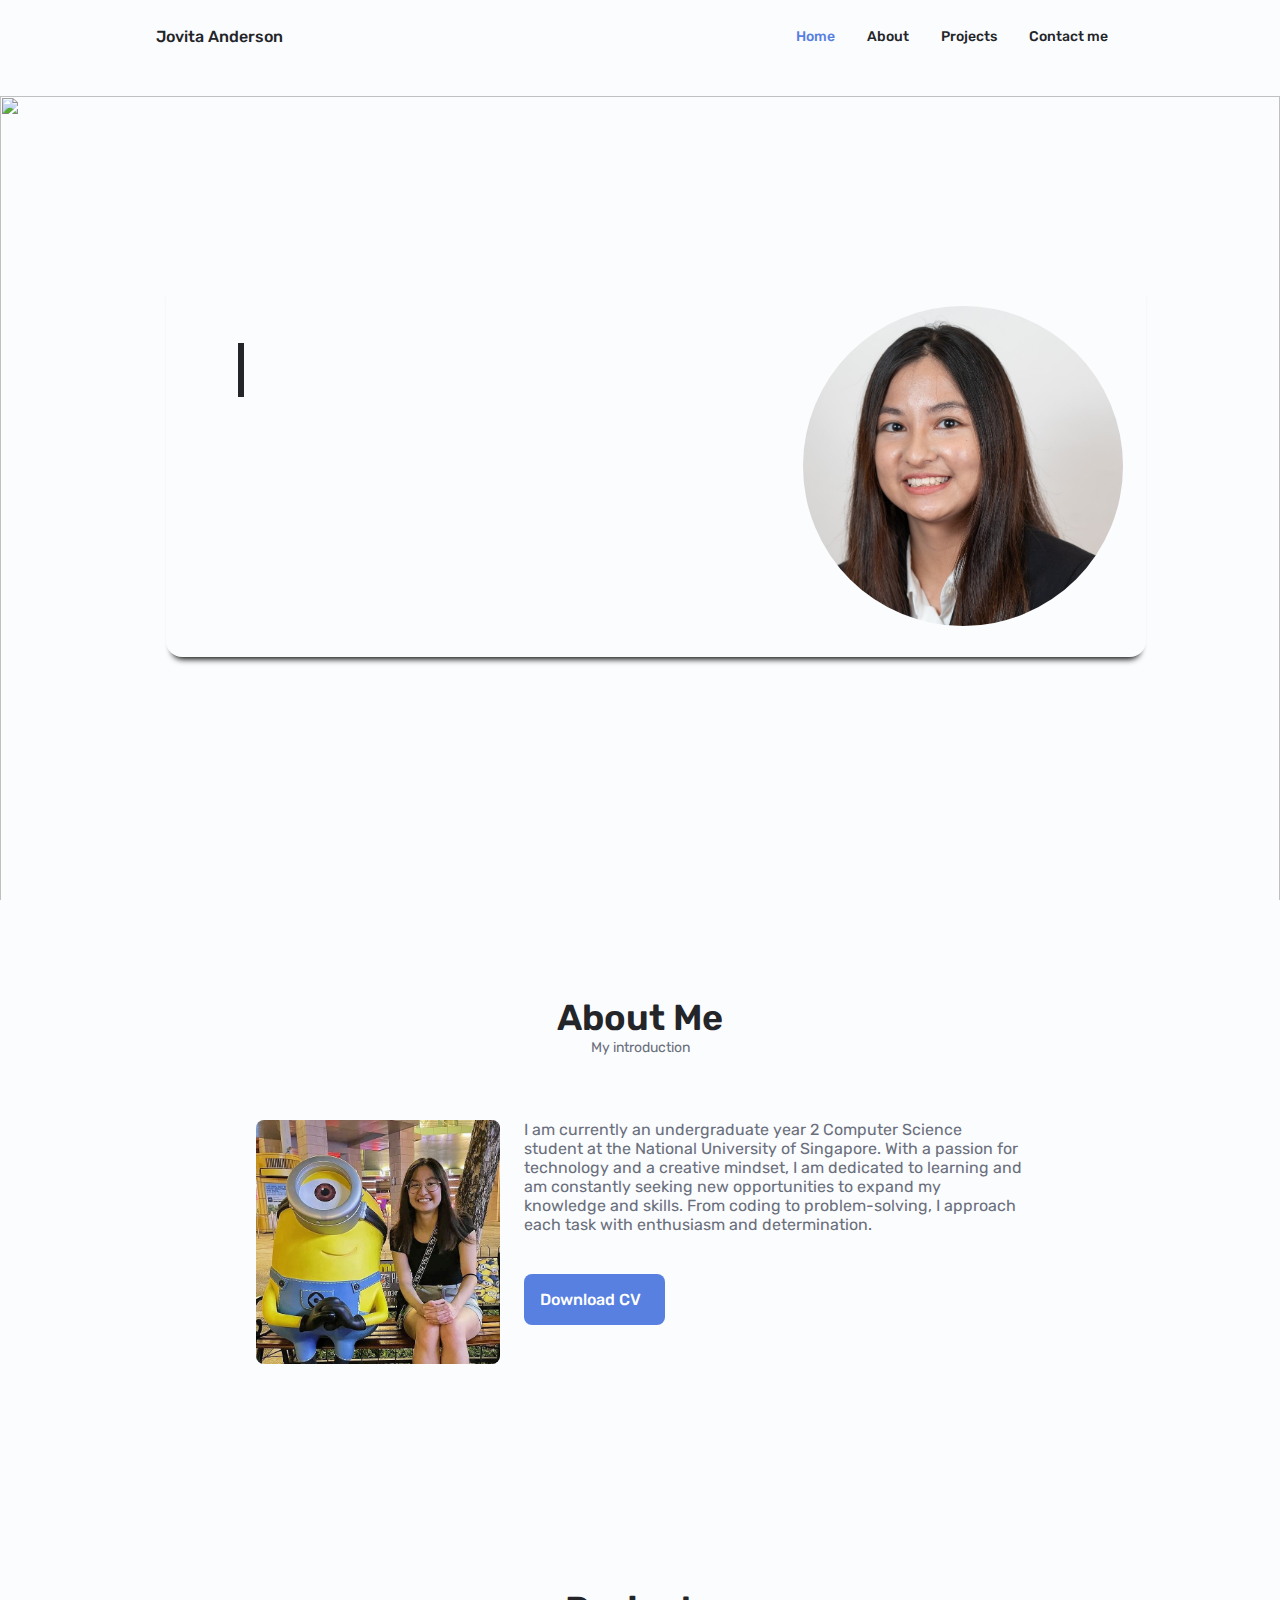
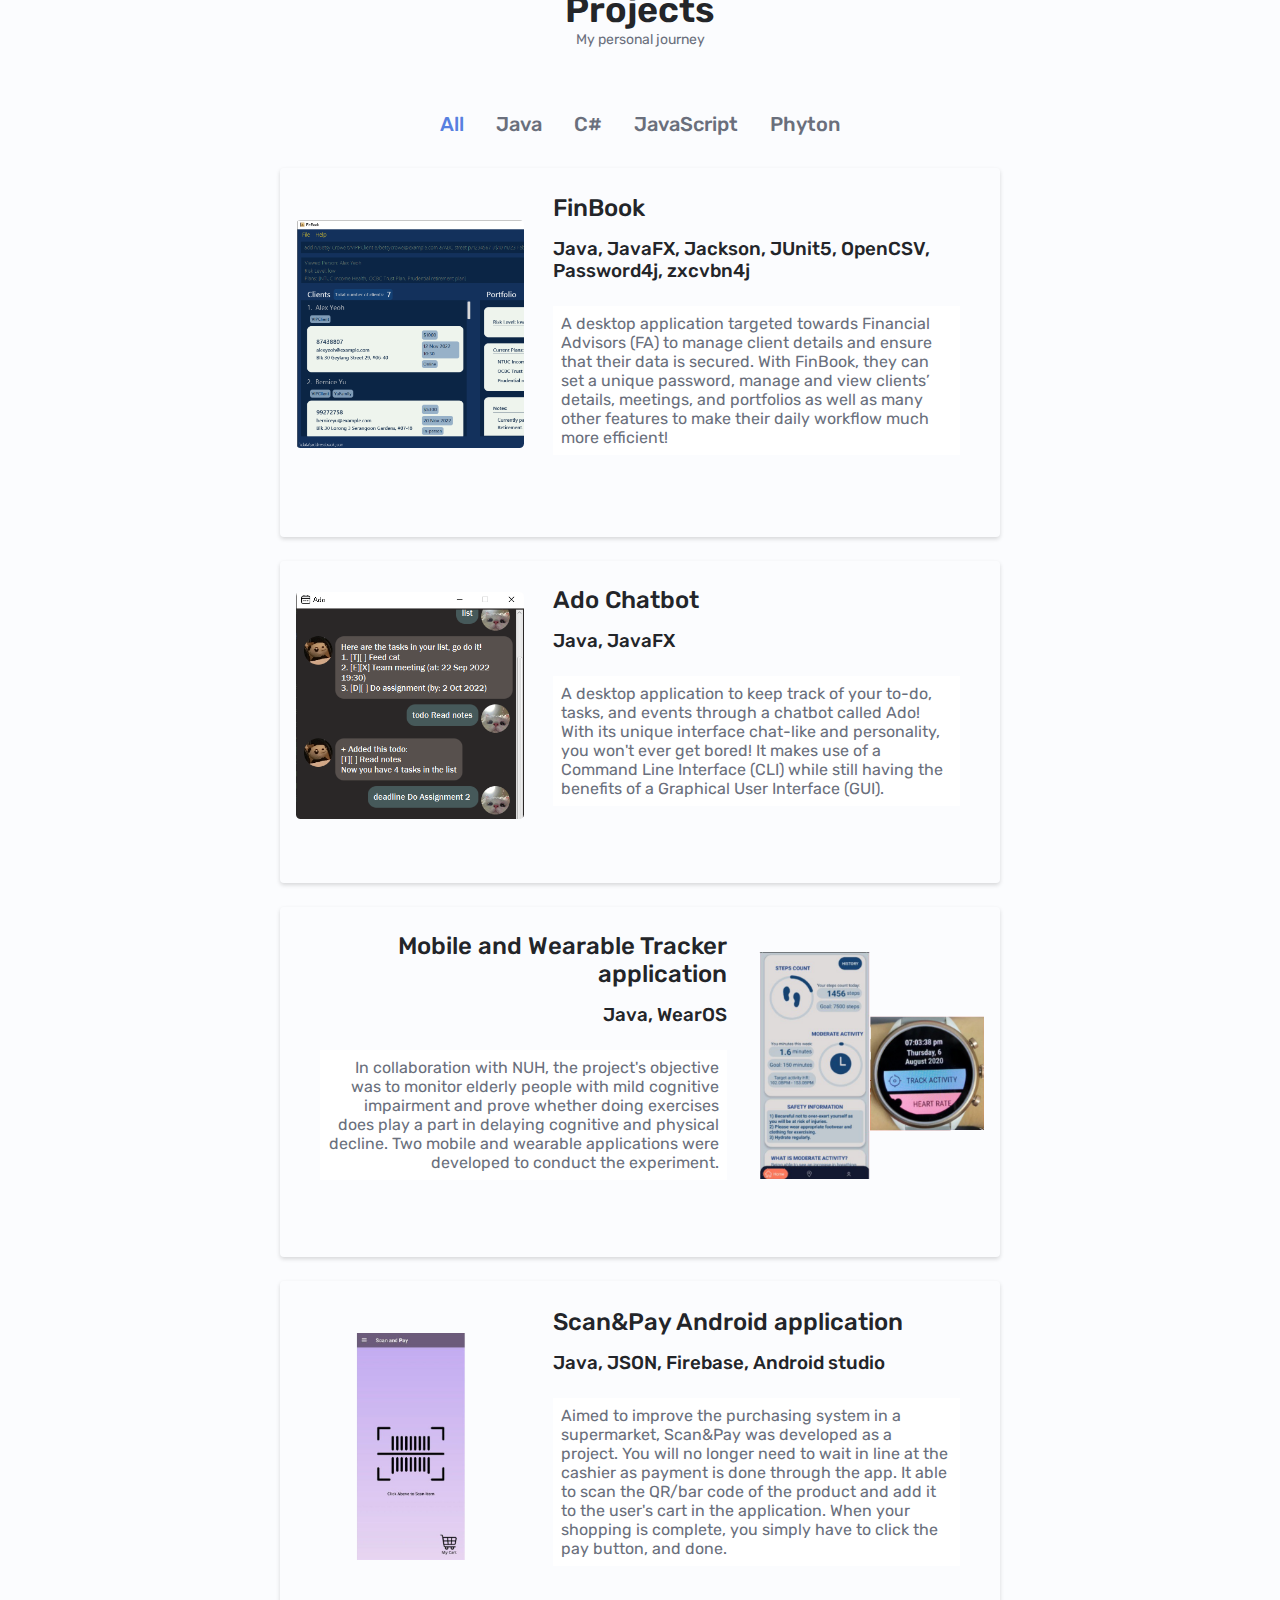
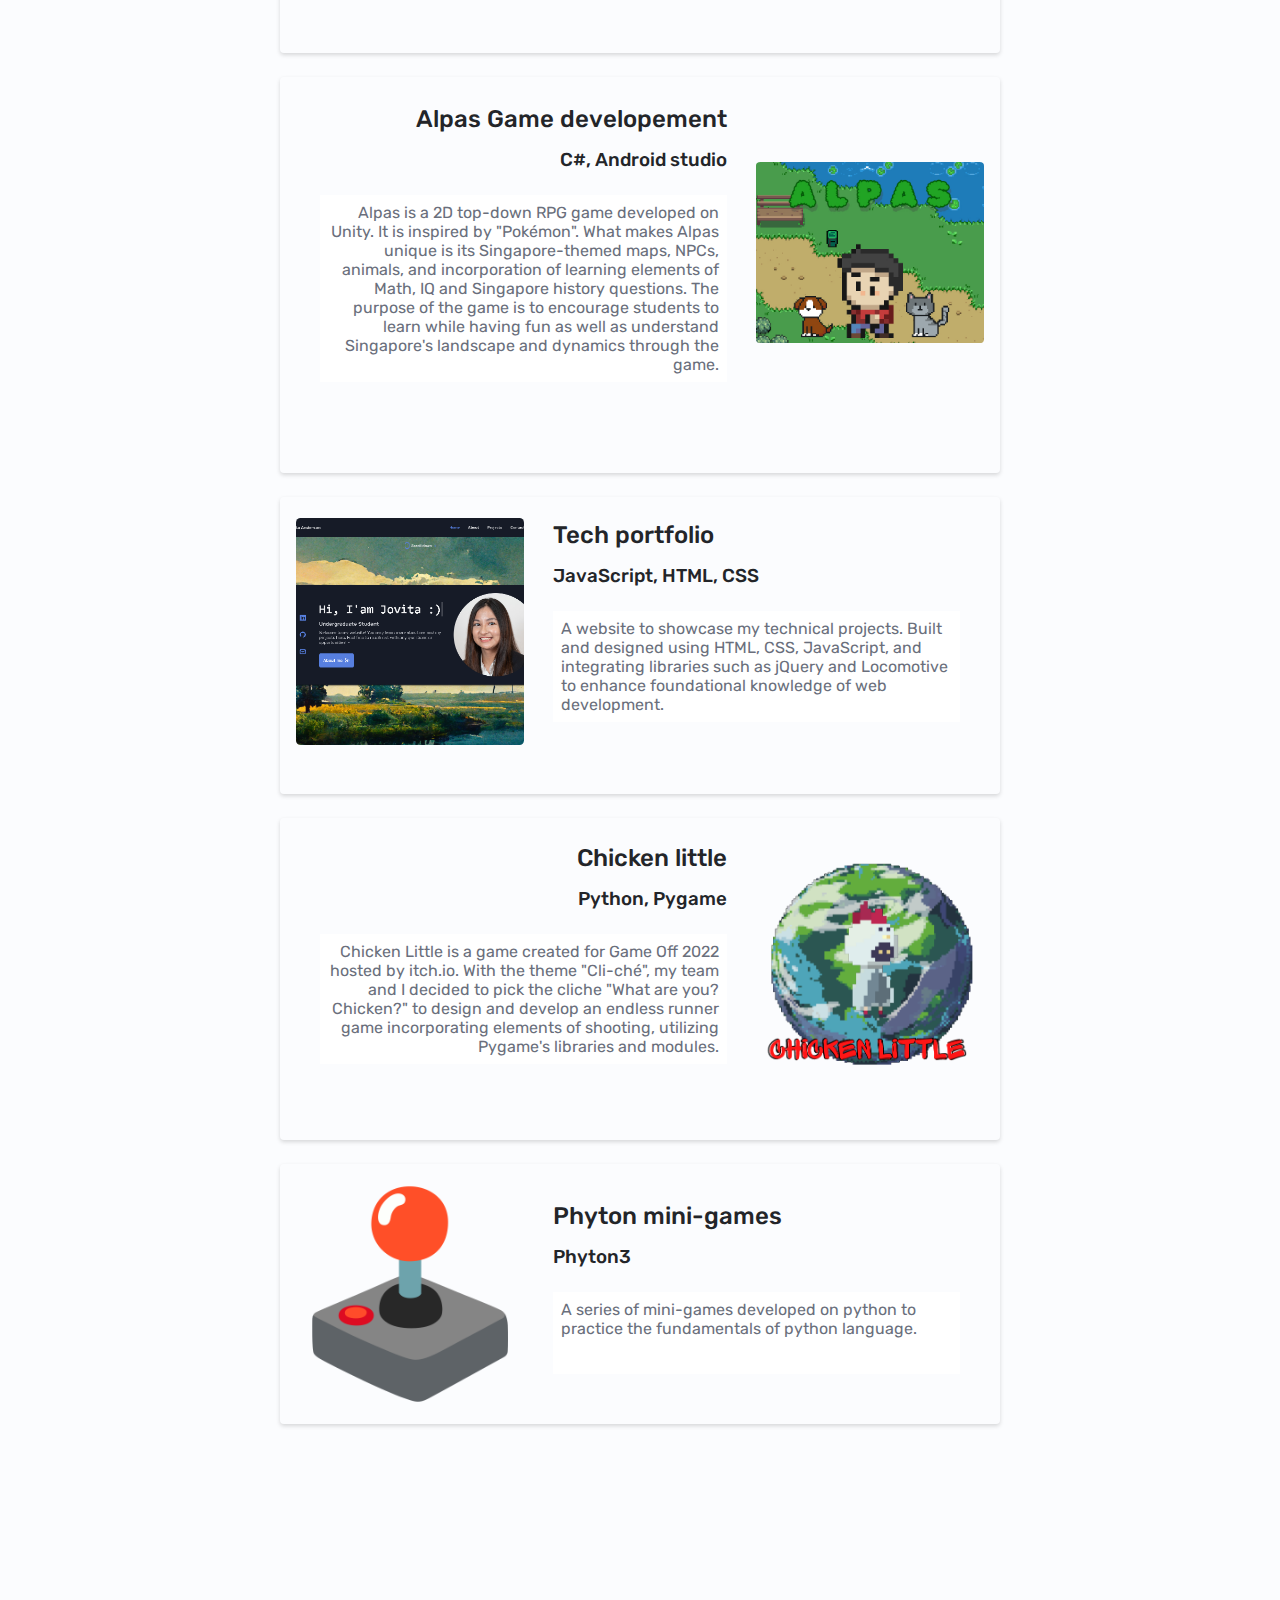
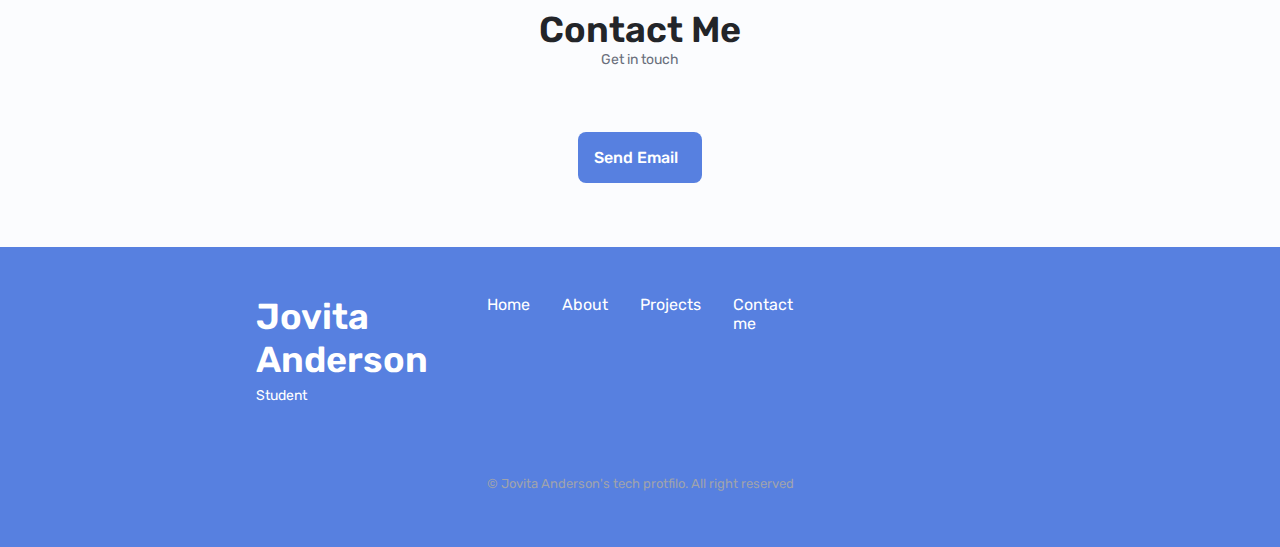
==== commit 43fb89b3: "Update project info and images" ====
--- a/index.html
+++ b/index.html
@@ -57,7 +57,6 @@
                 </div>
             </nav>
         </header>
-
         <!--==================== MAIN ====================-->
         <main class="main">
             <!--==================== HOME ====================-->
@@ -71,7 +70,7 @@
                     <div class="home__content grid">
 
                         <div class="home__social">
-                            <a href="www.linkedin.com/in/jovita-anderson" target ="_blank" class="home__social-icon">
+                            <a href="https://www.linkedin.com/in/jovita-anderson/" target ="_blank" class="home__social-icon">
                                 <i class="uil uil-linkedin"></i>
                             </a>
 
@@ -93,8 +92,9 @@
                             <div>
                                 <h1 class="home__title">Hi, I'am Jovita :)</h1>
                             </div>
-                            <h3 class="home__subtitle">Student</h3>
-                            <p class="home__description">Welcome to my Tech protfilo! This is a personal project to showcase the fun side of me! Enjoy scrolling ~</p>
+                            <h3 class="home__subtitle">Undergraduate Student</h3>
+                            <p class="home__description">Welcome to my website! You may learn more about me and my projects here. 
+                                Feel free to reach out with any questions or opportunities! ~</p>
                             <a href="#about" class="button button--flex">
                                 About me <i class="uil uil-message button__icon"></i>
                             </a>
@@ -119,12 +119,14 @@
                 <span class="section__subtitle">My introduction</span>
 
                 <div class="about__container container grid">
-                    <img src="assets/img/about.jpg" alt="" class="about__img">
+                    <img src="assets/img/self-photo.jfif" alt="" class="about__img">
 
                     <div class="about__data">
-                        <p class="about__description">I am currently a undergraduate in National University of Singapore, Computer Sciencesssss
-                            ssssssssssssssssssssssssssssssssssssssssssssssssssssssssssssssssssssssssssssss
-                            sssssssssssssssssssss. </p>
+                        <p class="about__description">I am currently an undergraduate year 2 Computer Science
+                             student at the National University of Singapore. With a passion for technology
+                              and a creative mindset, I am dedicated to learning and am constantly seeking new
+                               opportunities to expand my knowledge and skills. From coding to problem-solving,
+                                I approach each task with enthusiasm and determination. </p>
                         <!-- <div class="about__info">
                            <div>
                             <span class="about__info-title">08+</span>
@@ -141,7 +143,7 @@
                         </div> -->
 
                         <div class="about__buttons">
-                            <a download ="" href="assets/pdf/Alexa-Cv.pdf" class="button button--flex">
+                            <a download ="" href="assets/pdf/JovitaAnderson_CV.pdf" class="button button--flex">
                                 Download CV<i class="uil uil-download-alt button__icon"></i>
                             </a>
                         </div>
@@ -173,9 +175,10 @@
                 </div> -->
             </section>
 
-            <!--==================== QUALIFICATION ====================-->
-            <section class="qualification section">
-                <h2 class="section__title">Qualification</h2>
+            <!--==================== PROJECTS ====================-->
+            <section class="project section" id="projects">
+            <section class="qualification section" id="blur">
+                <h2 class="section__title">Projects</h2>
                 <span class="section__subtitle">My personal journey</span>
 
                 <div class="qulification__container container">
@@ -204,18 +207,45 @@
                             <!--==================== PROJECT 1 ====================-->
                             <div class="projects__content">
                                 <div class="projects__content__details">
-                                    <img src="assets/img/about.jpg" alt="" class="projects__content-img">
-                                    <i class="uil uil-watch projects__icon"></i>
+                                    <img src="assets/img/FinBook.png" alt="" class="projects__content-img">
+                                    <i class="uil uil-desktop projects__icon"></i>
+                                    <h2 class="projects__title">FinBook</h2>
+                                    <h3 class="projects__tech">Java, JavaFX, Jackson, JUnit5, OpenCSV, Password4j, zxcvbn4j</h3>
+                                    <p class="projects__description">A desktop application targeted towards Financial
+                                         Advisors (FA) to manage client details and ensure that their data is secured.
+                                          With FinBook, they can set a unique password, manage and view clients’ details,
+                                           meetings, and portfolios as well as many other features to make their daily
+                                            workflow much more efficient!</p>
+                                    <div class="projects__links">
+                                        <a href="https://github.com/AY2223S1-CS2103T-F11-3/tp" target ="_blank" class="home__social-icon">
+                                            <i class="uil uil-github"></i>
+                                        </a>
+                                        <!-- <a onclick="toggle('wee')"class="home__social-icon">
+                                            <i class="uil uil-external-link-alt"></i>
+                                        </a> -->
+                                    </div>
+                                </div>
+                            </div>
+
+                            <!--==================== PROJECT 1 ====================-->
+                            <div class="projects__content">
+                                <div class="projects__content__details">
+                                    <img src="assets/img/ado_chatbot.png" alt="" class="projects__content-img">
+                                    <i class="uil uil-desktop projects__icon"></i>
                                     <h2 class="projects__title">Ado Chatbot</h2>
-                                    <h3 class="projects__tech">Java, Intellij</h3>
-                                    <p class="projects__description">CLI chatbot....</p>
+                                    <h3 class="projects__tech">Java, JavaFX</h3>
+                                    <p class="projects__description">A desktop application to keep track of your to-do,
+                                         tasks, and events through a chatbot called Ado! With its unique interface
+                                          chat-like and personality, you won't ever get bored! It makes use of a
+                                           Command Line Interface (CLI) while still having the benefits of a Graphical User
+                                            Interface (GUI).</p>
                                     <div class="projects__links">
                                         <a href="https://github.com/jovitaanderson/ado-chatbot" target ="_blank" class="home__social-icon">
                                             <i class="uil uil-github"></i>
                                         </a>
-                                        <a href="mailto:joderson15@gmail.com" target ="_blank" class="home__social-icon">
-                                            <i class="uil uil-external-link-alt"></i>
-                                        </a>
+                                        <!-- <a onclick="toggle('wee')"class="home__social-icon">
+                                            <i class="uil uil-external-link-alt"></i>
+                                        </a> -->
                                     </div>
                                 </div>
                             </div>
@@ -223,18 +253,21 @@
                             <!--==================== PROJECT 2 ====================-->
                             <div class="projects__content">
                                 <div class="projects__content__details-reverse">
-                                    <img src="assets/img/about.jpg" alt="" class="projects__content-img-reverse">
+                                    <img src="assets/img/wearable-app-ss.png" alt="" class="projects__content-img-reverse">
                                     <i class="uil uil-watch projects__icon-reverse"></i>
-                                    <h2 class="projects__title-reverse">Wearable Tracker Mobile and wearable application</h2>
-                                    <h3 class="projects__tech-reverse">Java, Android studio</h3>
-                                    <p class="projects__description">this is a app made for elderly....</p>
+                                    <h2 class="projects__title-reverse">Mobile and Wearable Tracker application</h2>
+                                    <h3 class="projects__tech-reverse">Java, WearOS</h3>
+                                    <p class="projects__description">In collaboration with NUH, the project's objective was to
+                                         monitor elderly people with mild cognitive impairment and prove whether doing exercises 
+                                         does play a part in delaying cognitive and physical decline. Two mobile and wearable
+                                          applications were developed to conduct the experiment.</p>
                                     <div class="projects__links">
                                         <a href="https://github.com/jovitaanderson/FYP" target ="_blank" class="home__social-icon">
                                             <i class="uil uil-github"></i>
                                         </a>
-                                        <a href="mailto:joderson15@gmail.com" target ="_blank" class="home__social-icon">
-                                            <i class="uil uil-external-link-alt"></i>
-                                        </a>
+                                        <!-- <a href="mailto:joderson15@gmail.com" target ="_blank" class="home__social-icon">
+                                            <i class="uil uil-external-link-alt"></i>
+                                        </a> -->
                                     </div>
                                 </div>
                             </div>
@@ -242,18 +275,22 @@
                             <!--==================== PROJECT 3 ====================-->
                             <div class="projects__content">
                                 <div class="projects__content__details">
-                                    <img src="assets/img/about.jpg" alt="" class="projects__content-img">
+                                    <img src="assets/img/scannpay.png" alt="" class="projects__content-img">
                                     <i class="uil uil-mobile-android projects__icon"></i>
-                                    <h2 class="projects__title">Scan&Pay Mobile application</h2>
-                                    <h3 class="projects__tech">Java, Android studio</h3>
-                                    <p class="projects__description">Scan&Pay is a app made for ....</p>
+                                    <h2 class="projects__title">Scan&Pay Android application</h2>
+                                    <h3 class="projects__tech">Java, JSON, Firebase, Android studio</h3>
+                                    <p class="projects__description">Aimed to improve the purchasing system in a supermarket,
+                                         Scan&Pay was developed as a project. You will no longer need to wait in line at the
+                                          cashier as payment is done through the app. It able to scan the QR/bar code of the
+                                           product and add it to the user's cart in the application. When your shopping is
+                                            complete, you simply have to click the pay button, and done.</p>
                                     <div class="projects__links">
                                         <a href="https://github.com/jovitaanderson/ScanNPay" target ="_blank" class="home__social-icon">
                                             <i class="uil uil-github"></i>
                                         </a>
-                                        <a href="mailto:joderson15@gmail.com" target ="_blank" class="home__social-icon">
-                                            <i class="uil uil-external-link-alt"></i>
-                                        </a>
+                                        <!-- <a href="mailto:joderson15@gmail.com" target ="_blank" class="home__social-icon">
+                                            <i class="uil uil-external-link-alt"></i>
+                                        </a> -->
                                     </div>
                                 </div>
                             </div>
@@ -278,9 +315,9 @@
                                         <a href="https://github.com/jovitaanderson/Alpas-game" target ="_blank" class="home__social-icon">
                                             <i class="uil uil-github"></i>
                                         </a>
-                                        <a href="mailto:joderson15@gmail.com" target ="_blank" class="home__social-icon">
-                                            <i class="uil uil-external-link-alt"></i>
-                                        </a>
+                                        <!-- <a href="mailto:joderson15@gmail.com" target ="_blank" class="home__social-icon">
+                                            <i class="uil uil-external-link-alt"></i>
+                                        </a> -->
                                     </div>
                                 </div>
                             </div>
@@ -291,18 +328,20 @@
                             <!--==================== PROJECT 1 ====================-->
                             <div class="projects__content">
                                 <div class="projects__content__details">
-                                    <img src="assets/img/itch_poster_1.jpg" alt="" class="projects__content-img">
-                                    <i class="uil uil-mouse projects__icon"></i>
-                                    <h2 class="projects__title">Tech port</h2>
-                                    <h3 class="projects__tech">Java, Android studio</h3>
-                                    <p class="projects__description"> Tech port</p>
+                                    <img src="assets/img/tech-port.png" alt="" class="projects__content-img">
+                                    <i class="uil uil-window projects__icon"></i>
+                                    <h2 class="projects__title">Tech portfolio</h2>
+                                    <h3 class="projects__tech">JavaScript, HTML, CSS</h3>
+                                    <p class="projects__description"> A website to showcase my technical projects. Built and designed using HTML, CSS,
+                                         JavaScript, and integrating libraries such as jQuery and Locomotive to enhance foundational knowledge of web 
+                                         development.</p>
                                     <div class="projects__links">
                                         <a href="https://github.com/jovitaanderson/tech-portfolio" target ="_blank" class="home__social-icon">
                                             <i class="uil uil-github"></i>
                                         </a>
-                                        <a href="mailto:joderson15@gmail.com" target ="_blank" class="home__social-icon">
-                                            <i class="uil uil-external-link-alt"></i>
-                                        </a>
+                                        <!-- <a href="mailto:joderson15@gmail.com" target ="_blank" class="home__social-icon">
+                                            <i class="uil uil-external-link-alt"></i>
+                                        </a> -->
                                     </div>
                                 </div>
                             </div>                   
@@ -314,18 +353,21 @@
                             <!--==================== PROJECT 1 ====================-->
                             <div class="projects__content">
                                 <div class="projects__content__details-reverse">
-                                    <img src="assets/img/itch_poster_1.jpg" alt="" class="projects__content-img-reverse">
+                                    <img src="assets/img/chicken-little-game.png" alt="" class="projects__content-img-reverse">
                                     <i class="uil uil-mouse projects__icon-reverse"></i>
                                     <h2 class="projects__title-reverse">Chicken little</h2>
-                                    <h3 class="projects__tech-reverse">Phyton, Pygame</h3>
-                                    <p class="projects__description">Shooting, endless video games</p>
+                                    <h3 class="projects__tech-reverse">Python, Pygame</h3>
+                                    <p class="projects__description">Chicken Little is a game created for Game Off 2022 hosted
+                                         by itch.io. With the theme "Cli-ché", my team and I decided to pick the cliche
+                                          "What are you? Chicken?" to design and develop an endless runner game incorporating
+                                           elements of shooting, utilizing Pygame's libraries and modules.</p>
                                     <div class="projects__links">
                                         <a href="https://github.com/jovitaanderson/chicken-little-game" target ="_blank" class="home__social-icon">
                                             <i class="uil uil-github"></i>
                                         </a>
-                                        <a href="mailto:joderson15@gmail.com" target ="_blank" class="home__social-icon">
-                                            <i class="uil uil-external-link-alt"></i>
-                                        </a>
+                                        <!-- <a href="mailto:joderson15@gmail.com" target ="_blank" class="home__social-icon">
+                                            <i class="uil uil-external-link-alt"></i>
+                                        </a> -->
                                     </div>
                                 </div>
                             </div>
@@ -333,24 +375,33 @@
                             <!--==================== PROJECT 2 ====================-->
                             <div class="projects__content">
                                 <div class="projects__content__details">
-                                    <img src="assets/img/itch_poster_1.jpg" alt="" class="projects__content-img">
+                                    <img src="assets/img/mini-games.png" alt="" class="projects__content-img">
                                     <i class="uil uil-mouse projects__icon"></i>
                                     <h2 class="projects__title">Phyton mini-games</h2>
-                                    <h3 class="projects__tech">Phyton3, Visual studio</h3>
-                                    <p class="projects__description">mini games</p>
+                                    <h3 class="projects__tech">Phyton3</h3>
+                                    <p class="projects__description">A series of mini-games developed on python to practice the fundamentals of python language.</p>
                                     <div class="projects__links">
                                         <a href="https://github.com/jovitaanderson/python-mini-games" target ="_blank" class="home__social-icon">
                                             <i class="uil uil-github"></i>
                                         </a>
-                                        <a href="mailto:joderson15@gmail.com" target ="_blank" class="home__social-icon">
-                                            <i class="uil uil-external-link-alt"></i>
-                                        </a>
+                                        <!-- <a href="mailto:joderson15@gmail.com" target ="_blank" class="home__social-icon">
+                                            <i class="uil uil-external-link-alt"></i>
+                                        </a> -->
                                     </div>
                                 </div>
                             </div>
                         </div>
                 </div>
             </section>
+            </section>
+
+            <div id="popup">
+                <h2 id="project_details_title">TESTING HEADER 2</h2>
+                <p>paragraph blah blah test</p>
+                <a onclick="toggle()" class="home__social-icon">
+                    <i class="uil uil-external-link-alt"></i>
+                </a>
+            </div>
 
             <!--==================== CONTACT ME ====================-->
             <section class="contact section" id="contact">
@@ -360,7 +411,7 @@
                 <div class="contact__container container grid">
                     <div>
                         <a href="mailto:joderson15@gmail.com" target ="_blank" class="button button--flex" type="submit">
-                            Send Message
+                            Send Email
                             <i class="uil uil-message button__icon"></i>
                         </a>
                     </div>
@@ -464,6 +515,21 @@
         <script src="assets/js/locomotive-scroll.min.js"></script>
 
 
+        <!-- PROJECT POPUP BLUR BACKGROUND -->
+        <script type="text/javascript">
+            function toggle(option){
+                var blur = document.getElementById('blur');
+                blur.classList.toggle('active')
+                var popup = document.getElementById('popup');
+                popup.classList.toggle('active');
+                if(option == 'wee'){
+                    document.getElementById("project_details_title").innerHTML = "new text";
+                }
+                var disableLock = document.body;
+                disableLock.classList.toggle('lockscroll')
+            }
+        </script>
+
 
     </body>
 </html>
--- a/assets/css/styles.css
+++ b/assets/css/styles.css
@@ -85,6 +85,7 @@
       --container-color: hsl(var(--hue-color), 29%, 16%);
       --scroll-bar-color: hsl(var(--hue-color), 12%, 48%);
       --scroll-thumb-color: hsl(var(--hue-color), 12%, 36%);
+      
 }
 
 /*========== Button Dark/Light ==========*/
@@ -122,6 +123,7 @@
   font-size: var(--normal-font-size);
   background-color: var(--body-color);
   color: var(--text-color);
+  
 }
 
 h1, h2, h3, h4 {
@@ -275,6 +277,41 @@
 /* Change background header */
 .scroll-header{
   box-shadow: 0 -1px 4px rgba(0,0,0,.15);
+}
+
+
+/*==OPEN POPUP PORJECT DETAILS ==*/
+.qualification#blur.active{
+  filter:blur(5px);
+  pointer-events: none;
+  user-select: none;
+}
+
+body.lockscroll{
+  overflow: hidden;
+}
+
+#popup{
+  position: fixed;
+  top: 40%;
+  Left: 50%;
+  transform: translate(-50%, -50%);
+  width: 600px;
+  padding: 50px;
+  box-shadow: 0 5px 30px rgba(0,0,0,.30);
+  background: #fff;
+  visibility: hidden;
+  opacity: 0;
+  transition: 0.5s;
+  z-index: 2;
+}
+
+#popup.active{
+  top: 50%;
+  visibility: visible;
+  opacity: 1;
+  transition: 0.5s;
+  z-index: 2;
 }
 
 
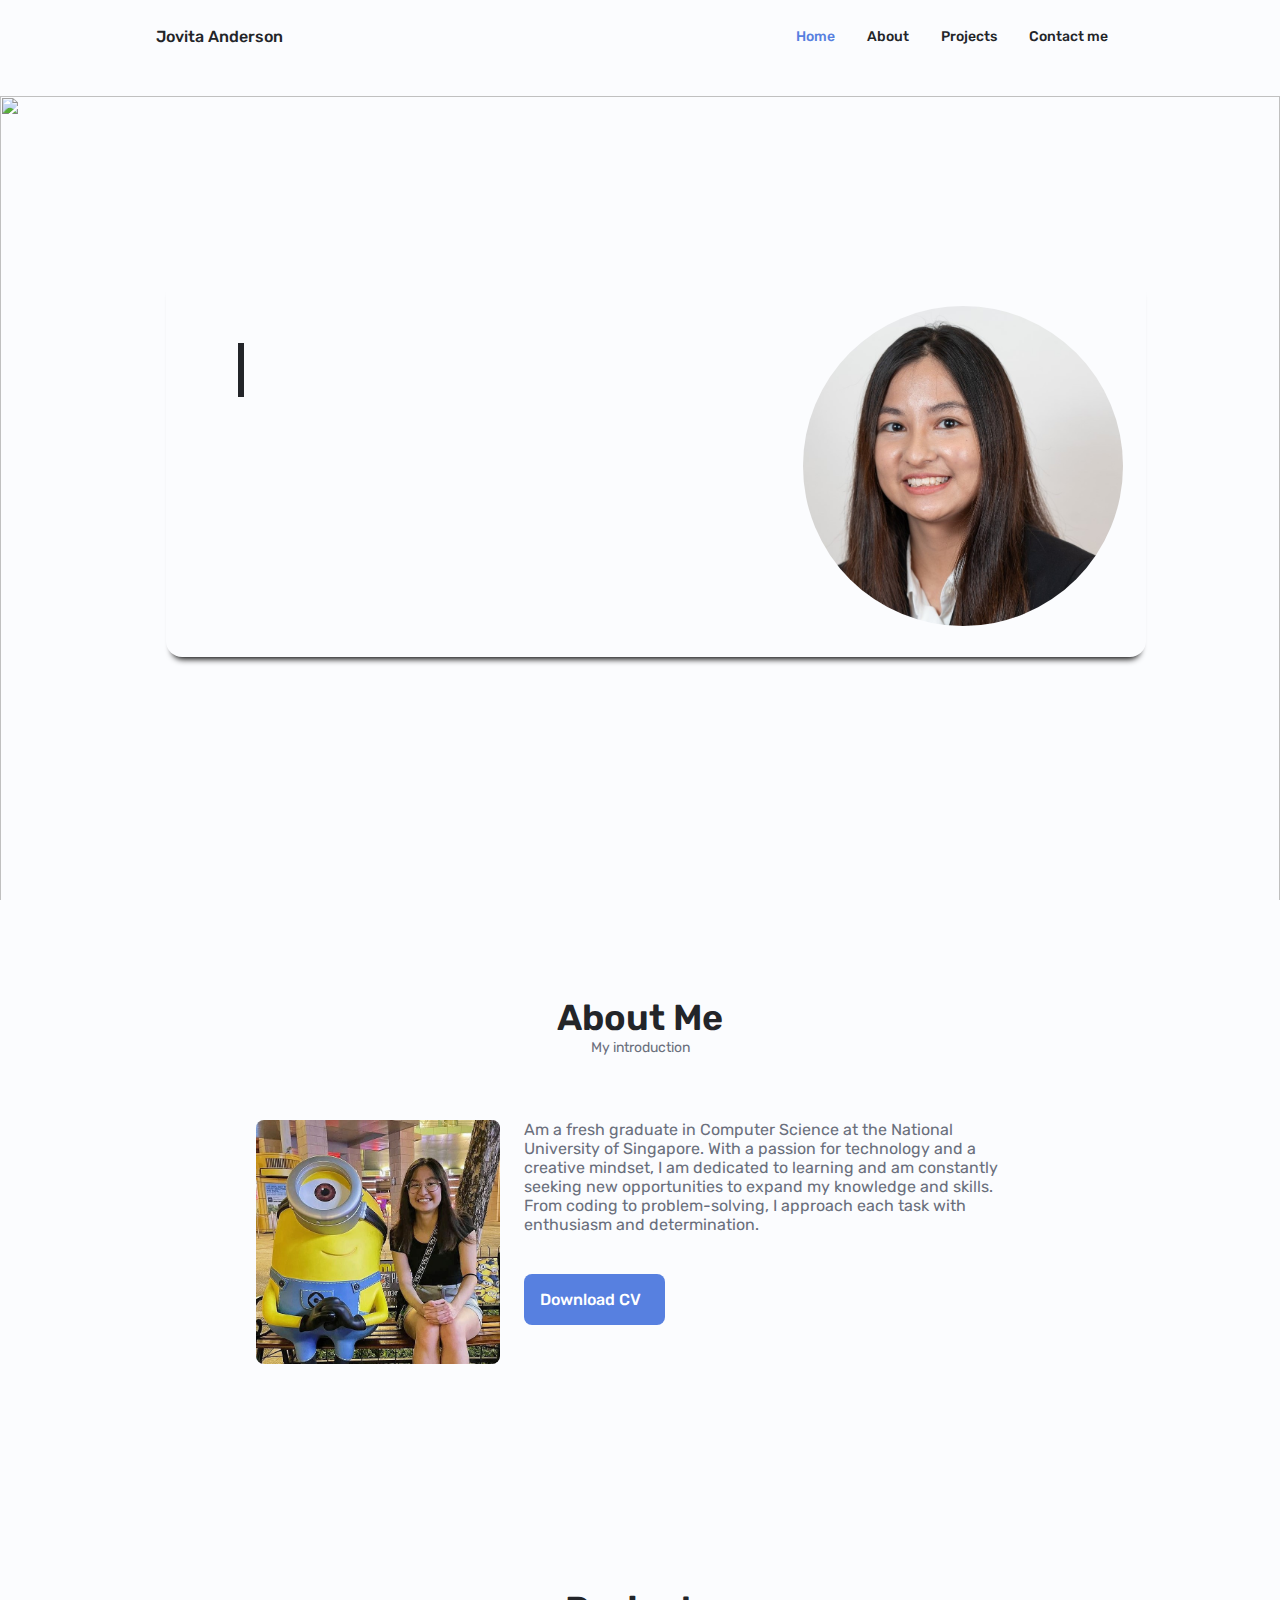
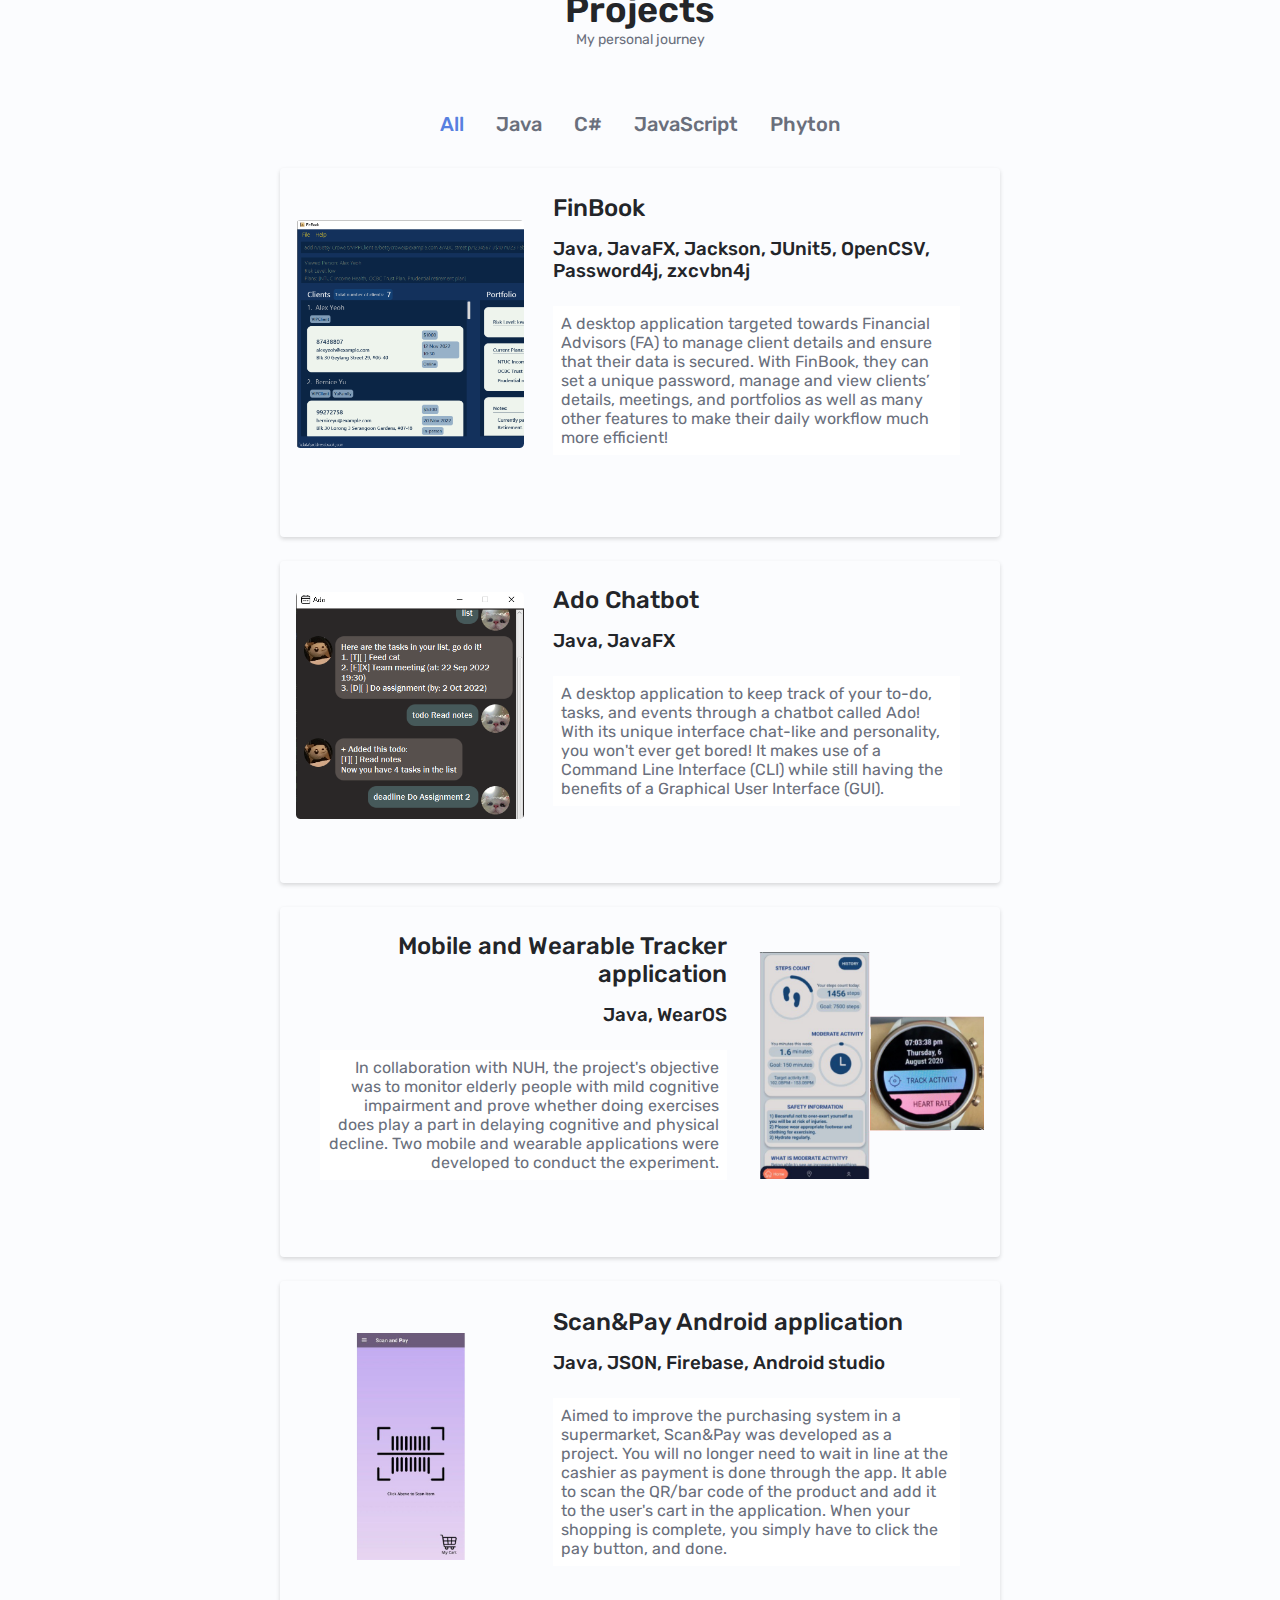
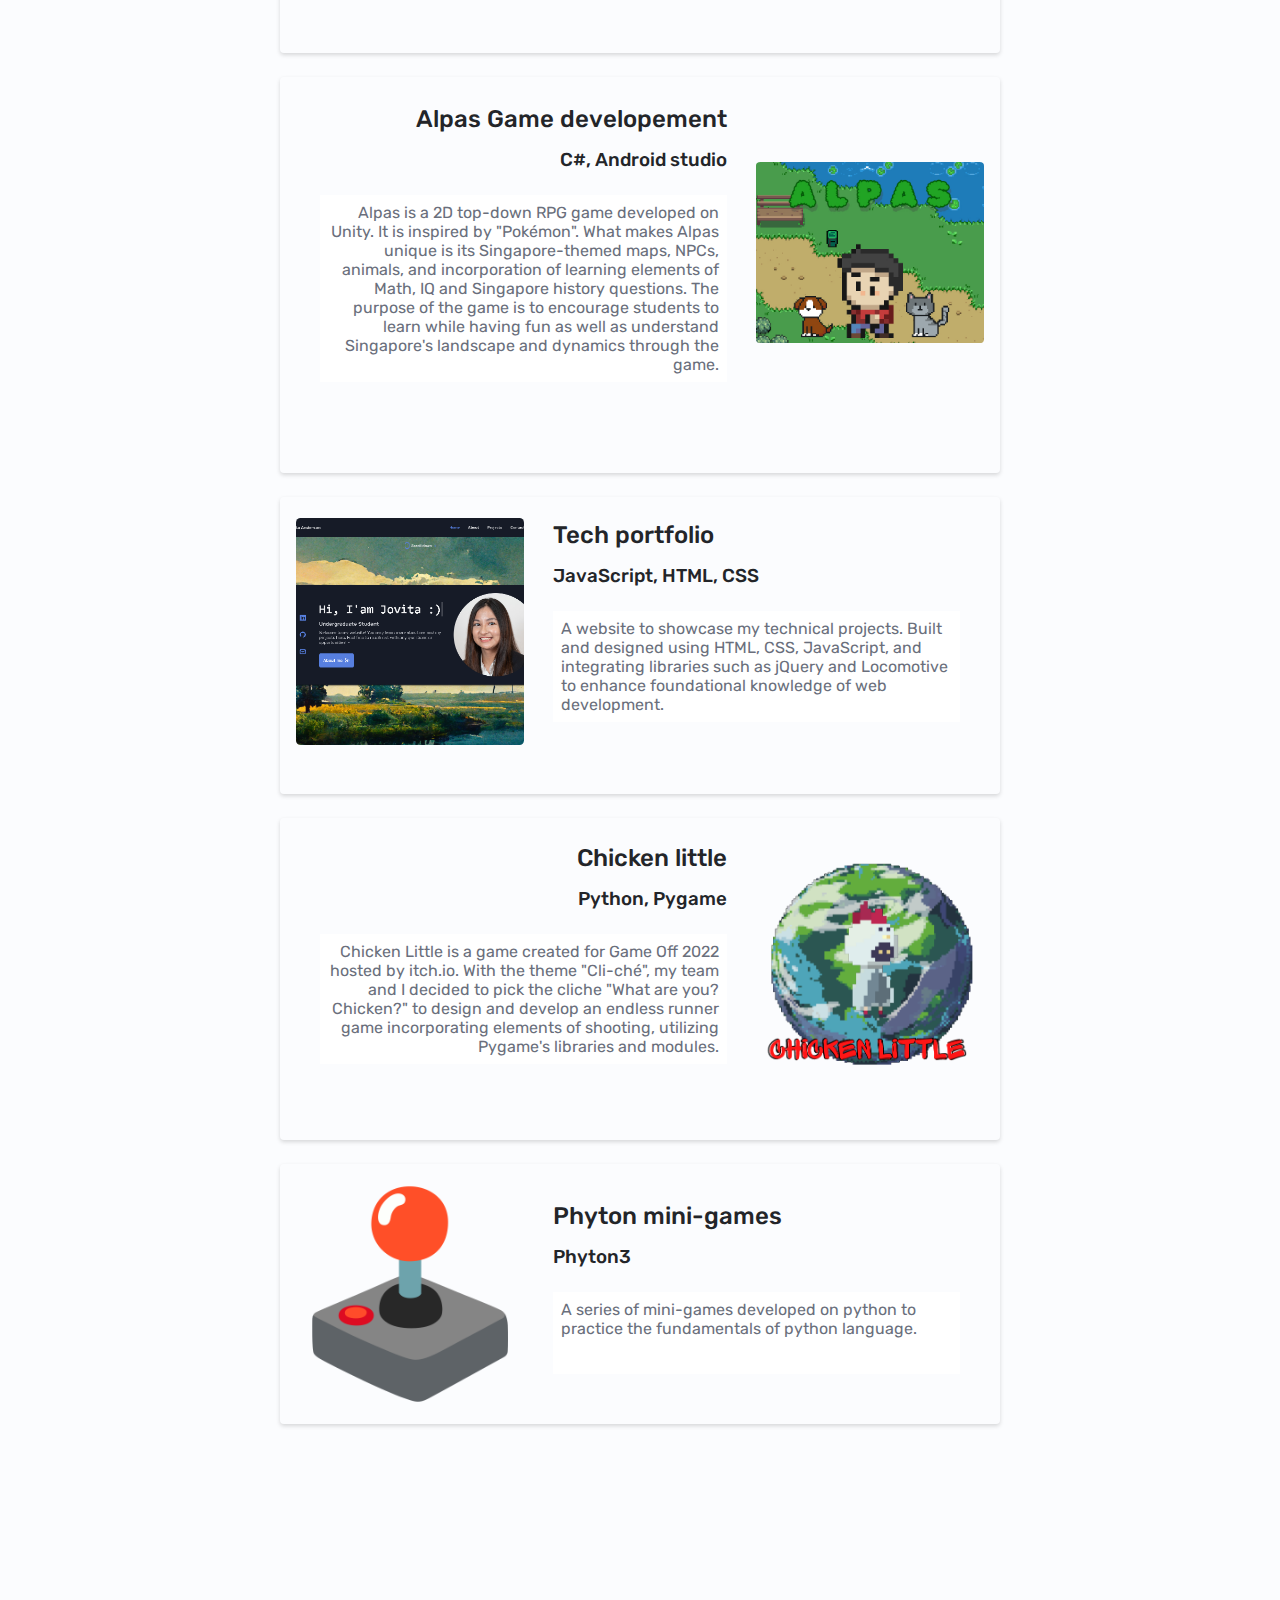
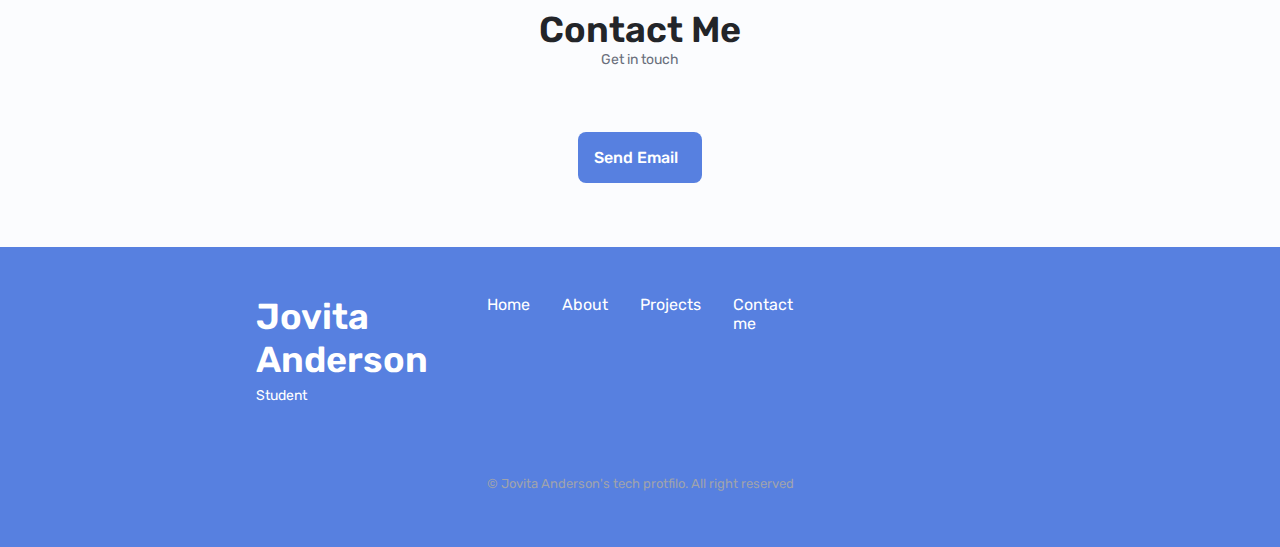
==== commit 30b6f151: "Update index.html" ====
--- a/index.html
+++ b/index.html
@@ -92,7 +92,7 @@
                             <div>
                                 <h1 class="home__title">Hi, I'am Jovita :)</h1>
                             </div>
-                            <h3 class="home__subtitle">Undergraduate Student</h3>
+                            <h3 class="home__subtitle">Fresh graduate</h3>
                             <p class="home__description">Welcome to my website! You may learn more about me and my projects here. 
                                 Feel free to reach out with any questions or opportunities! ~</p>
                             <a href="#about" class="button button--flex">
@@ -122,8 +122,8 @@
                     <img src="assets/img/self-photo.jfif" alt="" class="about__img">
 
                     <div class="about__data">
-                        <p class="about__description">I am currently an undergraduate year 2 Computer Science
-                             student at the National University of Singapore. With a passion for technology
+                        <p class="about__description">Am a fresh graduate in Computer Science
+                              at the National University of Singapore. With a passion for technology
                               and a creative mindset, I am dedicated to learning and am constantly seeking new
                                opportunities to expand my knowledge and skills. From coding to problem-solving,
                                 I approach each task with enthusiasm and determination. </p>
